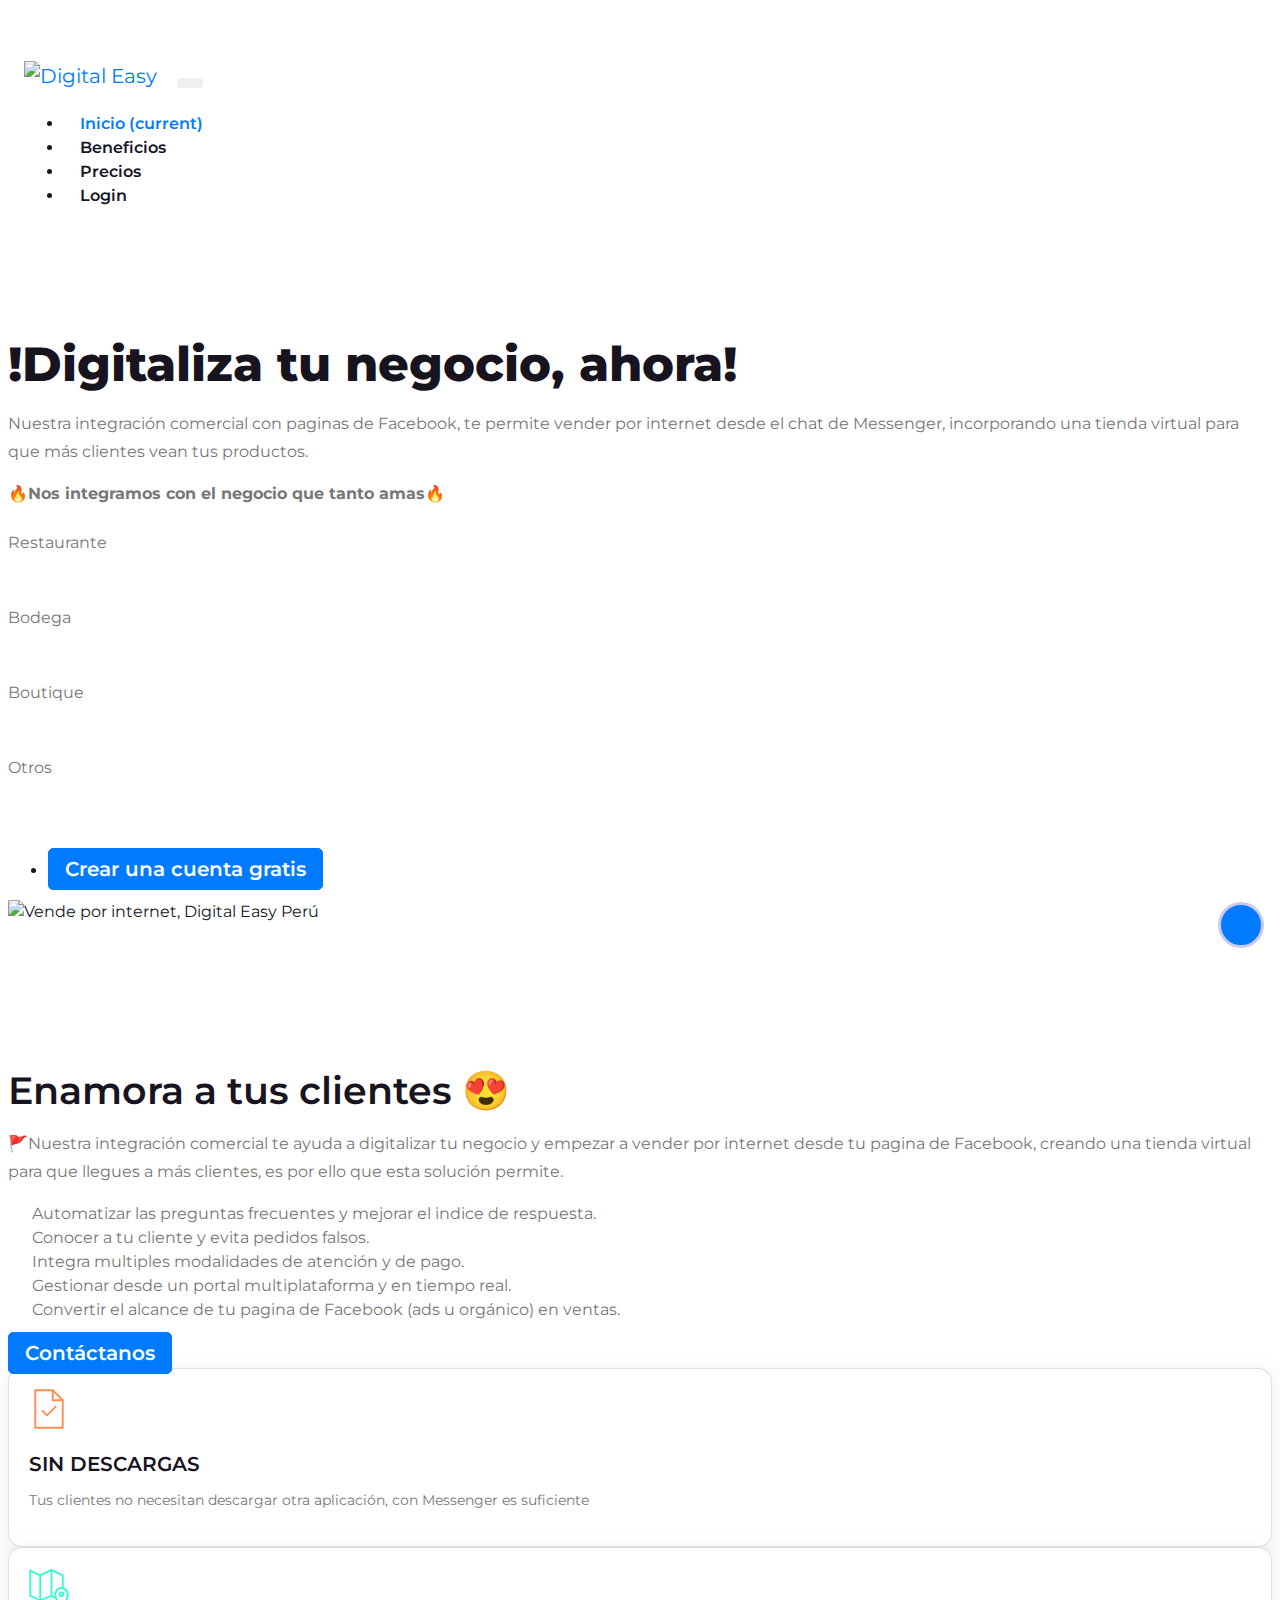
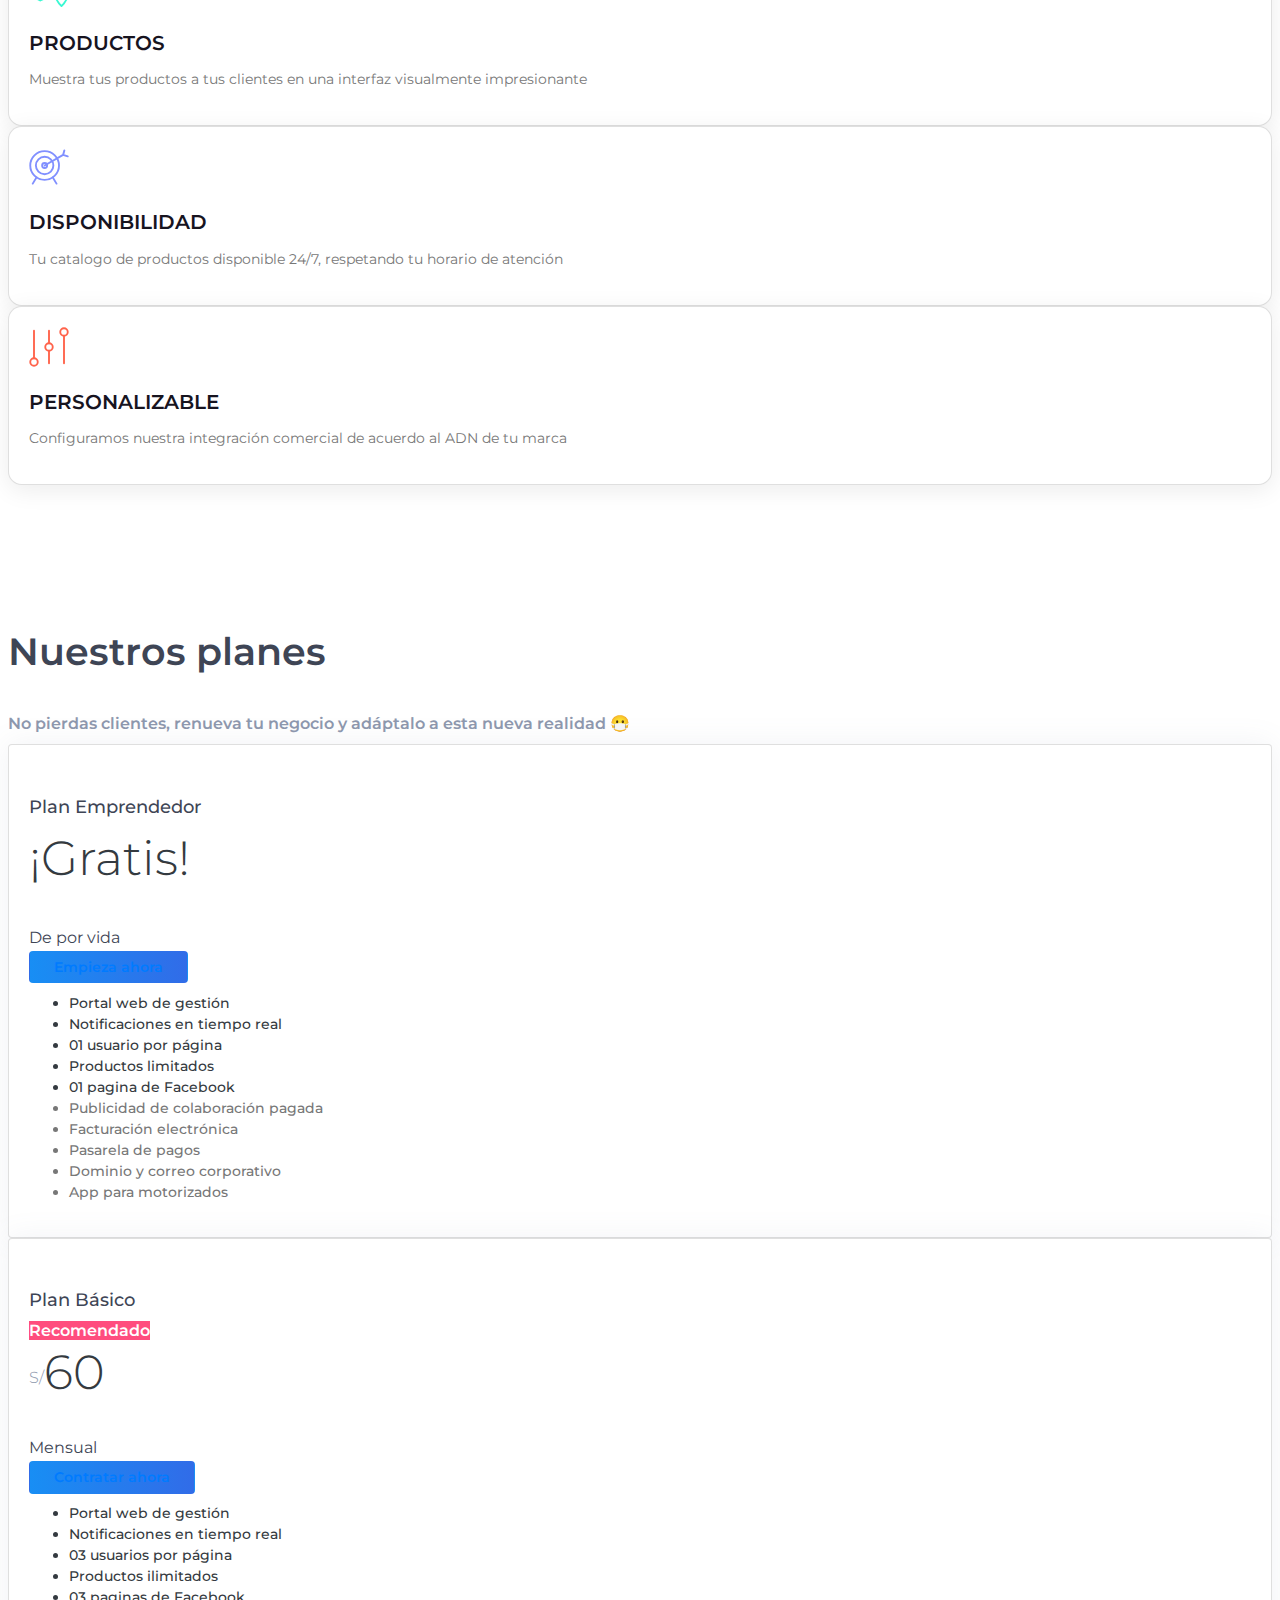
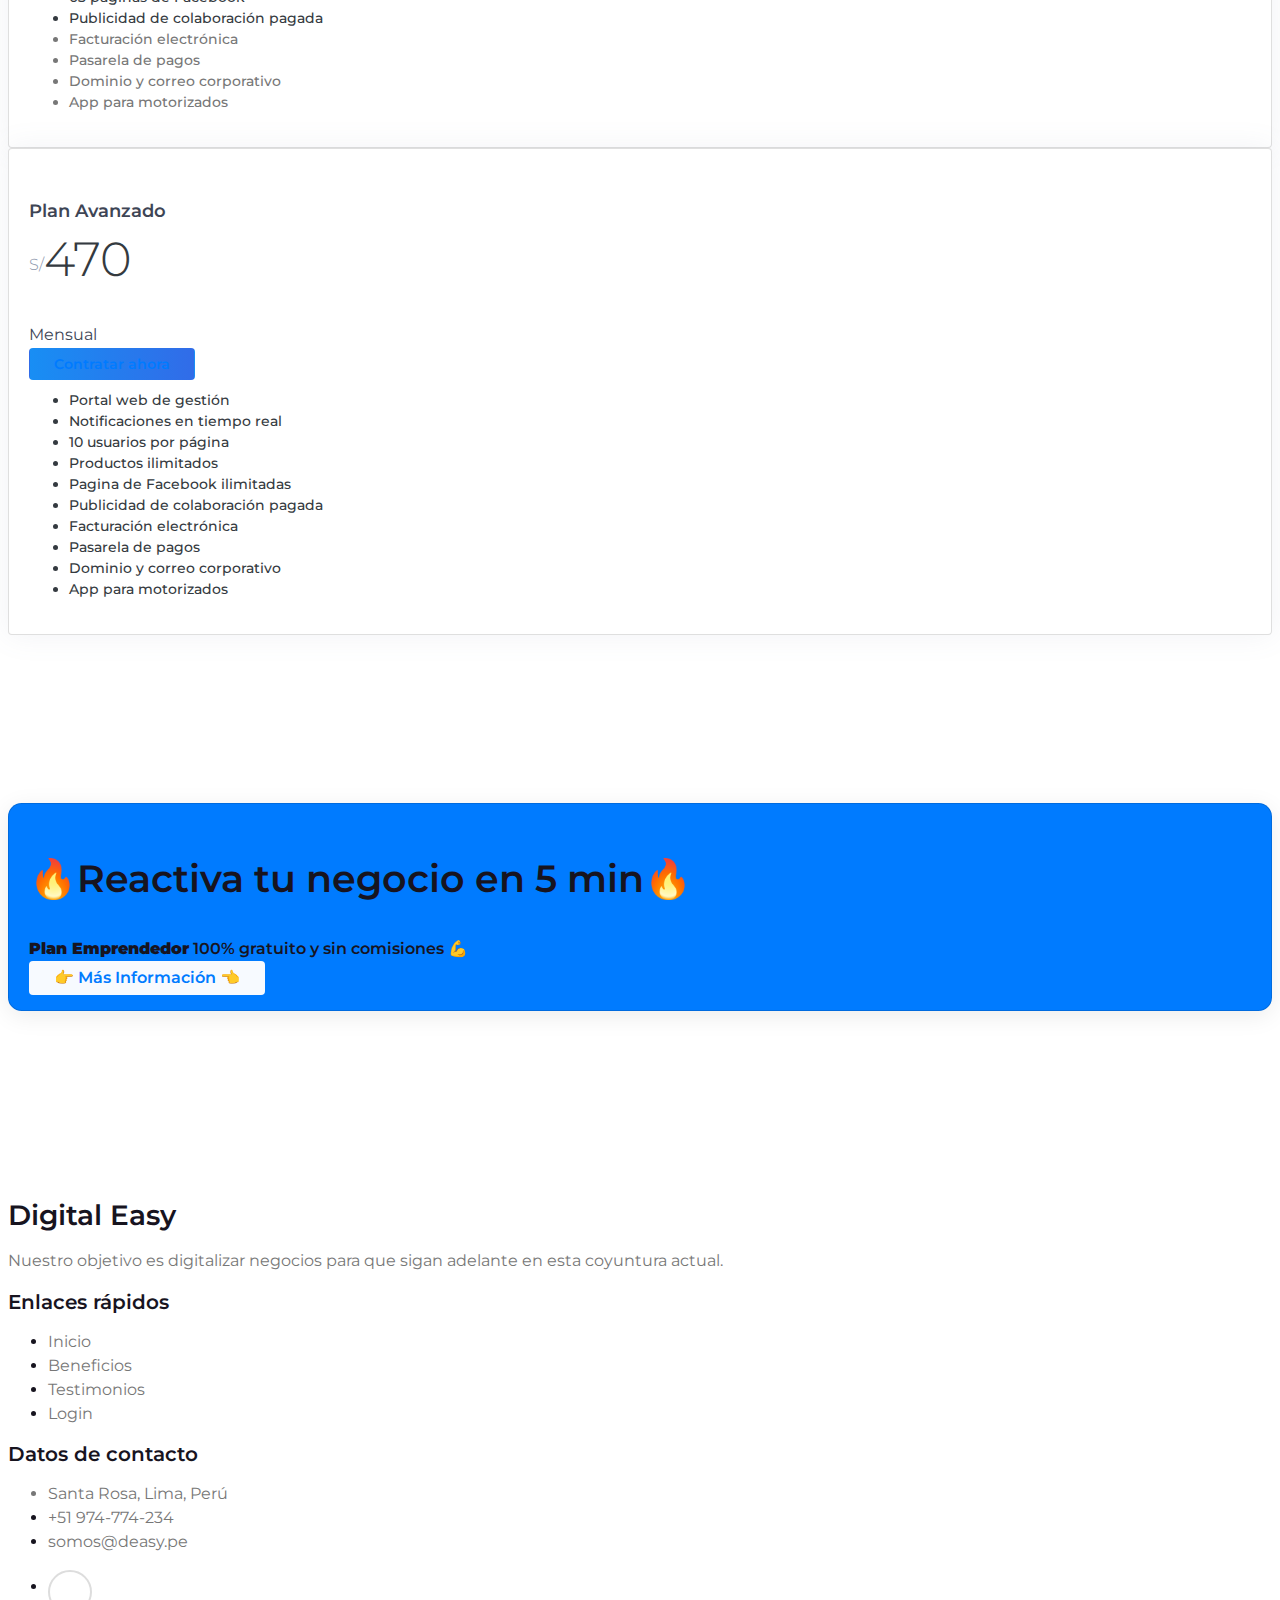
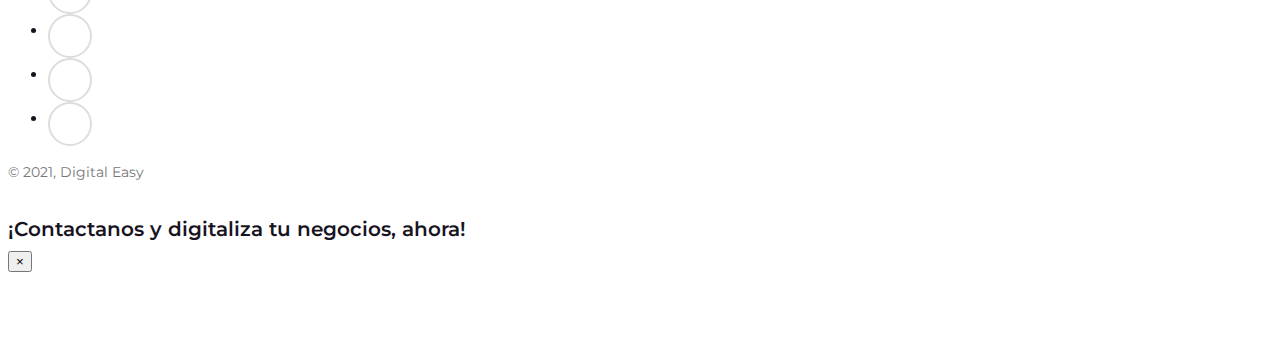
==== index.html @ 01ccf870 "Update index.html" ====
<!DOCTYPE html>
<html>
  <head>
    <meta charset="utf-8">
    <meta http-equiv="X-UA-Compatible" content="IE=edge">
<meta name="google-site-verification" content="rRCDF6wmduRYwJHDuIKmPw3KhI-Mo4fIv8U37TfMjrc" />
    <title>Digital Easy - Tienda virtual para negocios con pagina de Facebook</title>
	  <meta name="description" content="Tienda virtual para negocios con pagina de Facebook, vende con facturación electronica, controla el inventario, gestiona pedidos en tiempo real y mucho más."/>
    <meta name="viewport" content="width=device-width, initial-scale=1">
    <meta name="robots" content="NOODP">	
<meta name="keywords" content="facebook,comercios,facturación electronica,messenger,bot,chat bot,restaurantes,restaurante,sistema,bodega,tienda,sunat,comida,perú,lima," />
	  <meta name="abstract" content="¡Digitaliza tu negocio, ahora!">
	  <meta name="resource-type" content="document">
	  <meta name="revisit-after" content="1 days">
	  <meta name="classification" content="Business">  
	  <meta name="audience" content="all">
	  <meta name="distribution" content="Global"> 
	  <meta name="language" content="Spanish">
	  <meta name="rating" content="General">
	  <meta property="og:url" content="https://deasy.pe" />
	  <meta property="og:type" content="website" />
	  <meta property="fb:app_id" content="2214755108801388" />
	  <meta property="og:title" content="Digital Easy" />
	  <meta property="og:description" content="Tienda virtual para negocios con pagina en Facebook, vende con facturación electronica, controla el inventario, gestiona pedidos en tiempo real y mucho más." />
	  <meta property="og:image" content="img.png" />
	  <link rel="canonical" href="https://deasy.pe/" />
	  <link rel='dns-prefetch' href='//fonts.googleapis.com' />
	 <link rel="apple-touch-icon" sizes="57x57" href="/apple-icon-57x57.png">
<link rel="apple-touch-icon" sizes="60x60" href="/apple-icon-60x60.png">
<link rel="apple-touch-icon" sizes="72x72" href="/apple-icon-72x72.png">
<link rel="apple-touch-icon" sizes="76x76" href="/apple-icon-76x76.png">
<link rel="apple-touch-icon" sizes="114x114" href="/apple-icon-114x114.png">
<link rel="apple-touch-icon" sizes="120x120" href="/apple-icon-120x120.png">
<link rel="apple-touch-icon" sizes="144x144" href="/apple-icon-144x144.png">
<link rel="apple-touch-icon" sizes="152x152" href="/apple-icon-152x152.png">
<link rel="apple-touch-icon" sizes="180x180" href="/apple-icon-180x180.png">
<link rel="icon" type="image/png" sizes="192x192"  href="/android-icon-192x192.png">
<link rel="icon" type="image/png" sizes="32x32" href="/favicon-32x32.png">
<link rel="icon" type="image/png" sizes="96x96" href="/favicon-96x96.png">
<link rel="icon" type="image/png" sizes="16x16" href="/favicon-16x16.png">
<link rel="manifest" href="/manifest.json">
<meta name="msapplication-TileColor" content="#ffffff">
<meta name="msapplication-TileImage" content="/ms-icon-144x144.png">
<meta name="theme-color" content="#ffffff">
    <link rel="stylesheet" href="vendor/bootstrap/css/bootstrap.min.css">
    <link rel="stylesheet" href="vendor/owl.carousel2/assets/owl.carousel.css">
    <link rel="stylesheet" href="vendor/owl.carousel2/assets/owl.theme.default.css">
    <link rel="stylesheet" href="vendor/modal-video/css/modal-video.min.css">
    <link rel="stylesheet" href="https://fonts.googleapis.com/css?family=Nunito:400,600,800&amp;display=swap">
    <link rel="stylesheet" href="css-2/device-mockups.css">
	   <link rel="stylesheet" href="css-2/precios.css">
    <link rel="stylesheet" href="css-2/style.default.css" id="theme-stylesheet">
    <link rel="stylesheet" href="css-2/custom.css">
    <style>.pyb{padding-bottom:2rem;}.pyb .fas {background:#007bff80;color:white;width:75px;height:75px;border-radius:50%;text-align:center;line-height:75px;vertical-align:middle;font-size:1.5rem;}</style>  
  	<!-- Global site tag (gtag.js) - Google Analytics -->
<script async src="https://www.googletagmanager.com/gtag/js?id=G-MYF1Q6R114"></script>
<script>
  window.dataLayer = window.dataLayer || [];
  function gtag(){dataLayer.push(arguments);}
  gtag('js', new Date());

  gtag('config', 'G-MYF1Q6R114');
</script>
	</head>
  <body>  
	  <div id="fb-root"></div>
<script async defer crossorigin="anonymous" src="https://connect.facebook.net/es_LA/sdk.js#xfbml=1&autoLogAppEvents=1&version=v9.0&appId=2214755108801388" nonce="s6OX43na"></script>
    <!-- Facebook Pixel Code -->
<script>
!function(f,b,e,v,n,t,s)
{if(f.fbq)return;n=f.fbq=function(){n.callMethod?
n.callMethod.apply(n,arguments):n.queue.push(arguments)};
if(!f._fbq)f._fbq=n;n.push=n;n.loaded=!0;n.version='2.0';
n.queue=[];t=b.createElement(e);t.async=!0;
t.src=v;s=b.getElementsByTagName(e)[0];
s.parentNode.insertBefore(t,s)}(window, document,'script',
'https://connect.facebook.net/en_US/fbevents.js');
fbq('init', '1676599609180515');
fbq('track', 'PageView');
</script>
<noscript><img height="1" width="1" style="display:none"
src="https://www.facebook.com/tr?id=1676599609180515&ev=PageView&noscript=1"
/></noscript>
<!-- End Facebook Pixel Code --> 
    <!-- navbar-->
    <header class="header">
      <nav class="navbar navbar-expand-lg fixed-top"> 
        <div class="container"><a class="navbar-brand" href="#"><img src="logo.png" style="width:10rem" alt="Digital Easy"></a>
          <button class="navbar-toggler navbar-toggler-right" type="button" data-toggle="collapse" data-target="#navbarSupportedContent" aria-controls="navbarSupportedContent" aria-expanded="false" aria-label="Toggle navigation"><i class="fas fa-bars"></i></button>
          <div class="collapse navbar-collapse" id="navbarSupportedContent">  
            <ul class="navbar-nav ml-auto">
              <li class="nav-item"><a class="nav-link link-scroll active" href="#hero">Inicio <span class="sr-only">(current)</span></a></li>
              <li class="nav-item"><a class="nav-link link-scroll" href="#about">Beneficios</a></li>
	      <li class="nav-item"><a class="nav-link link-scroll" href="#pricing">Precios</a></li>
              <li class="nav-item"><a class="nav-link link-scroll" href="https://dashboard.deasy.pe">Login</a></li>
            </ul>
          </div>
        </div>
      </nav>
    </header>
    <!-- Hero Section-->
    <section class="hero bg-top" id="hero" style="background: url(img-2/banner-4.png) no-repeat; background-size: 100% 80%">
      <div class="container">  
        <div class="row text-center">      
          <div class="col-lg-6 py-5" style="/*height:85vh;*/">  
            <h1 class="font-weight-bold">!Digitaliza tu negocio, ahora!</h1>                                                    
            <p class="my-4 text-muted" style="line-height:1.75;">Nuestra integración comercial con paginas de Facebook, te permite vender por internet desde el chat de Messenger, incorporando una tienda virtual para que más clientes vean tus productos.</p>          
            <div class="row pyb text-muted">
              <div class="col-12 py-3"> 
                <b>🔥Nos integramos con el negocio que tanto amas🔥</b>  
              </div>                  
              <div class="col-3 text-center"> 
                <i class="fas fa-utensils"></i>Restaurante
              </div>   
              <div class="col-3">   
                <i class="fas fa-shopping-basket"></i>Bodega
              </div>   
              <div class="col-3"> 
                <i class="fas fa-tshirt"></i>Boutique 
              </div>   
              <div class="col-3">
                <i class="fas fa-store-alt"></i>Otros 
              </div>  
            </div>    
            <ul class="list-inline my-4">     
              <li class="list-inline-item col-12"><a class="btn btn-primary btn-lg" style="width:80%;margin-bottom:3rem;" href="#pricing">Crear una cuenta gratis</a></li>    
            </ul>     
          </div>    
          <div class="col-lg-6 ml-auto">     
		  <img class="img-fluid" src="img-2/device-mockups/iPhoneX/portraitDobleFinal-min.png" alt="Vende por internet, Digital Easy Perú">
		  <!--
            <img class="img-fluid" src="img-2/phone.png" alt="Vende por internet, Digital Easy Perú">  
		  <video autoplay="autoplay" loop="loop" muted="muted" class="demo-video" src="https://chatobook.com/assets/demo-0455e55b070cae70b69fd3a4ebd40c9b996472639c58eb8fa6f5e10a2033832c.mp4"></video>
	-->         
</div>
        </div>
      </div>
    </section>	    
      <section class="with-pattern-1" id="about">
        <div class="container">
          <div class="row align-items-center">
            <div class="col-lg-6 mb-5 mb-lg-0 text-center"> 
              <h2 class="mb-5">Enamora a tus clientes 😍</h2> 
              <p class="text-muted text-left" style="line-height:1.75;">
		    🚩Nuestra integración comercial te ayuda a digitalizar tu negocio y empezar a vender por internet desde tu pagina de Facebook, creando una tienda virtual 
		      para que llegues a más clientes, es por ello que esta solución permite.</p>                                
              <ul class="list-check text-left">                                        
                <li class="text-muted mb-2">Automatizar las preguntas frecuentes y mejorar el indice de respuesta.</li>    
                <li class="text-muted mb-2">Conocer a tu cliente y evita pedidos falsos.</li>   
                <li class="text-muted mb-2">Integra multiples modalidades de atención y de pago.</li>  
                <li class="text-muted mb-2">Gestionar desde un portal multiplataforma y en tiempo real.</li>     
                <li class="text-muted mb-2">Convertir el alcance de tu pagina de Facebook (ads u orgánico) en ventas.</li>  
              </ul> 
             <a class="btn btn-primary btn-lg" style="width:80%;margin-top:2rem;" href="#" data-toggle="modal" data-target="#modalGoogleForm">Contáctanos</a>
            </div>
            <div class="col-lg-6">  
              <div class="row text-center">     
                <div class="col-lg-6 col-sm-6 mb-4">
                  <!-- Services Item-->
                  <div class="card border-0 shadow rounded-lg px-2">
                    <div class="card-body px py-5">
                      <svg class="svg-icon" style="width:40px;height:40px;color:#ff904e">
                        <use xlink:href="#document-saved-1"> </use>
                      </svg>  
                      <h3 class="h5 font-weight-normal h4 my-3">SIN DESCARGAS</h3>
                      <p class="text-small mb-0 text-muted">Tus clientes no necesitan descargar otra aplicación, con Messenger es suficiente</p>
                    </div>
                  </div>
                </div>
                <div class="col-lg-6 col-sm-6 mb-4">
                  <!-- Services Item-->
                  <div class="card border-0 shadow rounded-lg px-2">
                    <div class="card-body px py-5">
                      <svg class="svg-icon" style="width:40px;height:40px;color:#39f8d2">
                        <use xlink:href="#map-marker-1"> </use>
                      </svg>
                      <h3 class="h5 font-weight-normal h4 my-3">PRODUCTOS</h3>
                      <p class="text-small mb-0 text-muted">Muestra tus productos a tus clientes en una interfaz visualmente impresionante</p>
                    </div>
                  </div>
                </div>
                <div class="col-lg-6 col-sm-6 mb-4">
                  <!-- Services Item-->
                  <div class="card border-0 shadow rounded-lg px-2">
                    <div class="card-body px py-5">
                      <svg class="svg-icon" style="width:40px;height:40px;color:#8190ff">
                        <use xlink:href="#arrow-target-1"> </use>
                      </svg>
                      <h3 class="h5 font-weight-normal h4 my-3">DISPONIBILIDAD</h3>
                      <p class="text-small mb-0 text-muted">Tu catalogo de productos disponible 24/7, respetando tu horario de atención</p>
                    </div>
                  </div>
                </div>
                <div class="col-lg-6 col-sm-6">
                  <!-- Services Item-->
                  <div class="card border-0 shadow rounded-lg px-2">
                    <div class="card-body px py-5">
                      <svg class="svg-icon" style="width:40px;height:40px;color:#ff634b">
                        <use xlink:href="#sorting-1"> </use>
                      </svg>  
                      <h3 class="h5 font-weight-normal h4 my-3">PERSONALIZABLE</h3>  
                      <p class="text-small mb-0 text-muted">Configuramos nuestra integración comercial de acuerdo al ADN de tu marca</p>
                    </div>  
                  </div>
                </div>
              </div>
            </div>
          </div>
        </div>
      </section>
    </section>
	
  <section class="p-0" id="pricing">
	  <div class="pricing6 py-5">
  <div class="container"> 
    <div class="row justify-content-center">
      <div class="col-md-8 text-center">
	<h2 class="mb-3">Nuestros planes</h2> 
        <h6 class="subtitle font-weight-normal">No pierdas clientes, renueva tu negocio y adáptalo a esta nueva realidad 😷</h6>
      </div>
    </div>
    <!-- row  -->
    <div class="row mt-4">
	<div class="col-md-4">
        <div class="card card-shadow border-0 mb-4">
          <div class="card-body p-4">
            <div class="d-flex align-items-center">
              <h5 class="font-weight-medium mb-0">Plan Emprendedor</h5>
            </div>
            <div class="row">
              <div class="col-lg-12 text-center">
                <div class="price-box my-3">
                  <sup></sup><span class="text-dark display-5" style="line-height:65px;">¡Gratis!</span>
                  <h6 class="font-weight-light">De por vida</h6>
                  <a class="btn btn-info-gradiant font-14 border-0 text-white p-3 btn-block mt-3" href="https://dashboard.deasy.pe/register">Empieza ahora </a>
                </div>
              </div>
              <div class="col-lg-12 align-self-center">
                <ul class="list-inline pl-3 font-14 font-weight-medium text-dark">
                  <li class="py-2"><i class="far fa-check-circle text-info mr-2"></i> <span>Portal web de gestión</span></li>
                  <li class="py-2"><i class="far fa-check-circle text-info mr-2"></i> <span>Notificaciones en tiempo real</span></li>
                  <li class="py-2"><i class="far fa-check-circle text-info mr-2"></i> <span>01 usuario por página</span></li>
                  <li class="py-2"><i class="far fa-check-circle text-info mr-2"></i> <span>Productos limitados</span></li>
		  <li class="py-2"><i class="far fa-check-circle text-info mr-2"></i> <span>01 pagina de Facebook</span></li>
		  <li class="py-2 text-muted"><i class="far fa-times-circle mr-2"></i> <span>Publicidad de colaboración pagada</span></li>
		  <li class="py-2 text-muted"><i class="far fa-times-circle mr-2"></i> <span>Facturación electrónica </span></li>
                  <li class="py-2 text-muted"><i class="far fa-times-circle mr-2"></i> <span>Pasarela de pagos</span></li>
                  <li class="py-2 text-muted"><i class="far fa-times-circle mr-2"></i> <span>Dominio y correo corporativo</span></li>
                  <li class="py-2 text-muted"><i class="far fa-times-circle mr-2"></i> <span>App para motorizados</span></li>
                </ul>
              </div>
            </div>
          </div>
        </div>
      </div>
      <!-- column  -->
      <div class="col-md-4">
        <div class="card card-shadow border-0 mb-4">
          <div class="card-body p-4">
            <div class="d-flex align-items-center">
              <h5 class="font-weight-medium mb-0">Plan Básico</h5>
		<div class="ml-auto"><span class="badge badge-danger font-weight-normal p-2">Recomendado</span></div>
            </div>
            <div class="row">
              <div class="col-lg-12 text-center">
                <div class="price-box my-3">
                  <sup>S/</sup><span class="text-dark display-5">60</span>
                  <h6 class="font-weight-light">Mensual</h6>
                  <a class="btn btn-info-gradiant font-14 border-0 text-white p-3 btn-block mt-3" href="#" data-toggle="modal" data-target="#modalGoogleForm">Contratar ahora </a>
                </div>
              </div>
              <div class="col-lg-12 align-self-center">
                <ul class="list-inline pl-3 font-14 font-weight-medium text-dark">
                  <li class="py-2"><i class="far fa-check-circle text-info mr-2"></i> <span>Portal web de gestión</span></li>
		  <li class="py-2"><i class="far fa-check-circle text-info mr-2"></i> <span>Notificaciones en tiempo real</span></li>
                  <li class="py-2"><i class="far fa-check-circle text-info mr-2"></i> <span>03 usuarios por página</span></li>
		  <li class="py-2"><i class="far fa-check-circle text-info mr-2"></i> <span>Productos ilimitados</span></li>
		  <li class="py-2"><i class="far fa-check-circle text-info mr-2"></i> <span>03 paginas de Facebook</span></li>
		  <li class="py-2"><i class="far fa-check-circle text-info mr-2"></i> <span>Publicidad de colaboración pagada</span></li>
		  <li class="py-2 text-muted"><i class="far fa-times-circle mr-2"></i> <span>Facturación electrónica </span></li>
                  <li class="py-2 text-muted"><i class="far fa-times-circle mr-2"></i> <span>Pasarela de pagos</span></li>
                  <li class="py-2 text-muted"><i class="far fa-times-circle mr-2"></i> <span>Dominio y correo corporativo</span></li>
                  <li class="py-2 text-muted"><i class="far fa-times-circle mr-2"></i> <span>App para motorizados</span></li>
                </ul>
              </div>
            </div>
          </div>
        </div>
      </div>
      <!-- column  -->
      <!-- column  -->
      <div class="col-md-4">
        <div class="card card-shadow border-0 mb-4">
          <div class="card-body p-4">
            <div class="d-flex align-items-center">
              <h5 class="font-medium m-b-0">Plan Avanzado</h5>
            </div>
            <div class="row">
              <div class="col-lg-12 text-center">
                <div class="price-box my-3">
                  <sup>S/</sup><span class="text-dark display-5">470</span>
                  <h6 class="font-weight-light">Mensual</h6>
                  <a class="btn btn-info-gradiant border-0 font-14 text-white p-3 btn-block mt-3" href="#" data-toggle="modal" data-target="#modalGoogleForm">Contratar ahora</a>
                </div>
              </div>
              <div class="col-lg-12 align-self-center">
                <ul class="list-inline pl-3 font-14 font-weight-medium text-dark"> 
                  <li class="py-2"><i class="far fa-check-circle text-info mr-2"></i> <span>Portal web de gestión </span></li>
		  <li class="py-2"><i class="far fa-check-circle text-info mr-2"></i> <span>Notificaciones en tiempo real </span></li>
		  <li class="py-2"><i class="far fa-check-circle text-info mr-2"></i> <span>10 usuarios por página </span></li>
                  <li class="py-2"><i class="far fa-check-circle text-info mr-2"></i> <span>Productos ilimitados </span></li>
                  <li class="py-2"><i class="far fa-check-circle text-info mr-2"></i> <span>Pagina de Facebook ilimitadas</span></li>
		  <li class="py-2"><i class="far fa-check-circle text-info mr-2"></i> <span>Publicidad de colaboración pagada </span></li> 
                  <li class="py-2"><i class="far fa-check-circle text-info mr-2"></i> <span>Facturación electrónica </span></li>
                  <li class="py-2"><i class="far fa-check-circle text-info mr-2"></i> <span>Pasarela de pagos</span></li>
                  <li class="py-2"><i class="far fa-check-circle text-info mr-2"></i> <span>Dominio y correo corporativo</span></li>
                  <li class="py-2"><i class="far fa-check-circle text-info mr-2"></i> <span>App para motorizados</span></li>
                </ul>
              </div>
            </div>
          </div>
        </div>
      </div>
      <!-- column  -->
    </div>
  </div>
</div>
  </section>
	
	<section class="bg-center py-0" id="about">
      <section class="about py-0">
        <div class="container">
          <div class="row pb-5 text-cente">
            <div class="col-12">
              <!-- Services Item-->
              <div class="card border-0 shadow rounded-lg py-4  bg-primary">
                <div class="card-body p-5 text-white">  
		<div class="row justify-content-center">
<div class="col-md-8 text-center">
<h2 class="mb-3">🔥Reactiva tu negocio en 5 min🔥</h2>
	<h6 class="subtitle font-weight-normal"><b>Plan Emprendedor</b> 100% gratuito y sin comisiones 💪</h6>
	<a class="btn bg-light font-14 border-0 p-3 btn-block mt-3" href="#pricing">👉 Más Información 👈 </a>
</div>
</div>
                </div>
              </div>
            </div>
          </div>
        </div>
      </section>
		
	  <!--
    <section class="p-0" id="testimonials" style="background:url(img-2/testimonials-bg.png) no-repeat;background-size:40% 100%;background-position:left center">
      <div class="container text-center">
        <p class="h6 text-uppercase text-primary">Testimonios</p>
        <h2 class="mb-5">¿Qué dicen nuestros clientes?</h2>
        <div class="row">
          <div class="col-lg-8 mx-auto">
            <div class="owl-carousel owl-theme testimonials-slider">
              <div class="mx-3 mx-lg-5 my-5 pt-3">
                <div class="card shadow rounded-lg px-4 py-5 px-lg-5 with-pattern bg-white border-0">
                  <div class="card-body index-forward pt-5 rounded-lg">
                    <div class="testimonial-img"><img class="rounded-circle" src="img-2/avatar-1.jpg" alt=""/></div>
                    <p class="lead text-muted mb-5">"Adquirir el sistema no solo me permitio aumentar mis ventas si no que tambien mejorar mi indice de respuesta"</p>
                    <h5 class="font-weight-bold mb-0">Edimson Alva</h5> 
                    <p class="text-primary mb-0 text-small">Restaurante sabor Chiclayano</p>
                  </div>
                </div>
              </div>  
            </div>
          </div>
        </div>
      </div>
    </section> -->
    <div class="d-none"></div>  
    <a class="scropll-top-btn" id="scrollTop" href="#"><i class="fas fa-long-arrow-alt-up"></i></a>
    <footer class="with-pattern-1 position-relative"> 
      <div class="container section-padding-y"> 
        <div class="row"> 
          <div class="col-lg-4 mb-4 mb-lg-0"><h3>Digital Easy</h3>            
            <p class="text-muted">Nuestro objetivo es digitalizar negocios para que sigan adelante en esta coyuntura actual.</p>
		  <div class="fb-like" data-href="https://www.facebook.com/2055188164773221" data-width="" data-layout="button_count" data-action="like" data-size="large" data-share="true"></div>
          </div>  
          <div class="col-lg-4 mb-4 mb-lg-0">
            <h2 class="h5 mb-4">Enlaces rápidos</h2>
            <div class="d-flex">
              <ul class="list-unstyled d-inline-block mr-4 mb-0">
                <li class="mb-2"><a class="footer-link" href="#">Inicio </a></li>
                <li class="mb-2"><a class="footer-link" href="#">Beneficios</a></li>
                <li class="mb-2"><a class="footer-link" href="#">Testimonios</a></li>
                <li class="mb-2"><a class="footer-link" href="https://dashboard.deasy.pe/login">Login</a></li>
              </ul>
            </div>
          </div>
          <div class="col-lg-4">  
            <h2 class="h5 mb-4">Datos de contacto</h2>
            <ul class="list-unstyled mr-4 mb-3">    
              <li class="mb-2 text-muted">Santa Rosa, Lima, Perú </li>    
              <li class="mb-2"><a class="footer-link" href="tel:+51974774234">+51 974-774-234</a></li>
              <li class="mb-2"><a class="footer-link" href="mailto:somos@deasy.pe">somos@deasy.pe</a></li>
            </ul>
            <ul class="list-inline mb-0">
              <li class="list-inline-item"><a class="social-link" href="https://www.facebook.com/deasy.pe"><i class="fab fa-facebook-f"></i></a></li>
              <li class="list-inline-item"><a class="social-link" href="#"><i class="fab fa-twitter"></i></a></li>
              <li class="list-inline-item"><a class="social-link" href="#"><i class="fab fa-google-plus"></i></a></li>
              <li class="list-inline-item"><a class="social-link" href="https://www.instagram.com/deasy.pe"><i class="fab fa-instagram"></i></a></li>
            </ul>
          </div>
        </div>
      </div>
      <div class="copyrights">       
        <div class="container text-center py-4">
          <p class="mb-0 text-muted text-sm">&copy; 2021, Digital Easy</p>  
        </div>
      </div>
    </footer>  
<div class="modal fade" id="modalGoogleForm" tabindex="-1" role="dialog" aria-labelledby="ModalLabel" aria-hidden="true">
  <div class="modal-dialog" role="document">
    <div class="modal-content">
      <div class="modal-header text-center">
        <h5 class="modal-title" id="ModalLabel">¡Contactanos y digitaliza tu negocios, ahora!</h5>
        <button type="button" class="close" data-dismiss="modal" aria-label="Close">
          <span aria-hidden="true">&times;</span>
        </button>
      </div>
      <div class="modal-body">
	    <script charset="utf-8" type="text/javascript" src="//js.hsforms.net/forms/shell.js"></script>
	<script>hbspt.forms.create({portalId:"14498951",formId:"b0008961-65ed-4e77-a136-1b64ce106ea2"});</script>
      </div>
    </div>
  </div>
</div>
	  <style>
		  .demo-video{
	width:290px;
	height:516px;
	position:absolute;
	top:85px;
	left:140px
}

@media (max-width: 479px){
	.demo-video{
		width:270px;
		top:-120px;
		left:70px;
		height:880px;
	}
	.img-fluid {
	    max-width: 95%;
	}
}@media (max-width: 1199px) and (min-width: 992px){
	.demo-video{
		width:246px;
		height:505px;
		top:35px;
		left:-24px
	}
}
	  </style>
    <script src="vendor/jquery/jquery.min.js"></script>
    <script src="vendor/bootstrap/js/bootstrap.bundle.min.js"></script>
    <script src="vendor/owl.carousel2/owl.carousel.min.js"></script>
    <script src="vendor/modal-video/js/modal-video.js"></script>
    <script src="js-2/front.js"></script>
	  <script>
      function injectSvgSprite(path) {
          var ajax = new XMLHttpRequest();  
          ajax.open("GET", path, true);               
          ajax.send();
          ajax.onload = function(e) {
          var div = document.createElement("div");
          div.className = 'd-none';
          div.innerHTML = ajax.responseText;
          document.body.insertBefore(div, document.body.childNodes[0]);
          } 
      }     
      injectSvgSprite('/orion-svg-sprite.svg'); 
      
    </script>
    <link rel="stylesheet" href="https://use.fontawesome.com/releases/v5.7.1/css/all.css" integrity="sha384-fnmOCqbTlWIlj8LyTjo7mOUStjsKC4pOpQbqyi7RrhN7udi9RwhKkMHpvLbHG9Sr" crossorigin="anonymous">
</body> 
</html>
---- css-2/precios.css ----
@import url(//fonts.googleapis.com/css?family=Montserrat:300,400,500,600,700,800);
.pricing6 {
  font-family: "Montserrat", sans-serif;
  color: #8d97ad;
  font-weight: 300;
}

.pricing6 h1,
.pricing6 h2,
.pricing6 h3,
.pricing6 h4,
.pricing6 h5,
.pricing6 h6 {
  color: #3e4555;
}

.pricing6 .font-weight-medium {
  font-weight: 500;
}

.pricing6 .bg-light {
  background-color: #f4f8fa !important;
}

.pricing6 h5 {
    line-height: 22px;
    font-size: 18px;
}

.pricing6 .subtitle {
  color: #8d97ad;
  line-height: 24px;
}

.pricing6 .card.card-shadow {
  -webkit-box-shadow: 0px 0px 30px rgba(115, 128, 157, 0.1);
  box-shadow: 0px 0px 30px rgba(115, 128, 157, 0.1);
}

.pricing6 .price-box sup {
  top: -20px;
  font-size: 16px;
}

.pricing6 .price-box .display-5 {
  line-height: 58px;
  font-size: 3rem;
}

.pricing6 .btn-info-gradiant {
		background: #188ef4;
    background: -webkit-linear-gradient(legacy-direction(to right), #188ef4 0%, #316ce8 100%);
    background: -webkit-gradient(linear, left top, right top, from(#188ef4), to(#316ce8));
    background: -webkit-linear-gradient(left, #188ef4 0%, #316ce8 100%);
    background: -o-linear-gradient(left, #188ef4 0%, #316ce8 100%);
    background: linear-gradient(to right, #188ef4 0%, #316ce8 100%);
}

.pricing6 .btn-info-gradiant:hover {
		background: #316ce8;
    background: -webkit-linear-gradient(legacy-direction(to right), #316ce8 0%, #188ef4 100%);
    background: -webkit-gradient(linear, left top, right top, from(#316ce8), to(#188ef4));
    background: -webkit-linear-gradient(left, #316ce8 0%, #188ef4 100%);
    background: -o-linear-gradient(left, #316ce8 0%, #188ef4 100%);
    background: linear-gradient(to right, #316ce8 0%, #188ef4 100%);
}

.pricing6 .btn-md {
    padding: 15px 45px;
    font-size: 16px;
}

.pricing6 .text-info {
    color: #188ef4 !important;
}

.pricing6 .badge-danger {
    background-color: #ff4d7e;
}

.pricing6 .font-14 {
	font-size: 14px;
}
---- css-2/style.default.css ----
/*
=========================================
=========================================

   Nova | Bootstrap app landing

=========================================
========================================= */
/*
* ===================================================
*    Custom Bootstrapious Utils
* ===================================================
*/
/*
   Icons
   ------------------------
*/
.icon-sm {
  width: 40px !important;
  height: 40px !important;
}

.icon-md {
  width: 60px !important;
  height: 60px !important;
}

.icon-lg {
  width: 80px !important;
  height: 80px !important;
}

.icon-xl {
  width: 120px !important;
  height: 120px !important;
}

/*
   Text utils
   ------------------------
*/
.text-uppercase {
  text-transform: uppercase;
  letter-spacing: 0.1em;
  letter-spacing: .1em;
}

.text-sm {
  font-size: 0.875rem;
}

.text-base {
  font-size: 1rem;
}

.text-lg {
  font-size: 1.25rem;
}

.text-shadow {
  text-shadow: 2px 2px 2px rgba(0, 0, 0, 0.1);
}

.text-shadow-primary {
  text-shadow: 2px 2px 2px rgba(89, 84, 203, 0.1);
}

.text-decoration-underline {
  text-decoration: underline;
}

.text-inherit {
  color: inherit;
}

/*
    Rounded corners - lg, sm
   ------------------------
*/
.rounded-lg {
  border-radius: 0.85rem !important;
}

.rounded-sm {
  border-radius: 0.2rem;
}

.rounded-xl {
  border-radius: 10rem;
}

/*
    Responsive borders - border-[breakpoint]
   ------------------------
*/
/*
    Opacity helpers - .opacity-[1-9]
    ------------------------
*/
.opacity-1 {
  opacity: 0.1;
}

.opacity-2 {
  opacity: 0.2;
}

.opacity-3 {
  opacity: 0.3;
}

.opacity-4 {
  opacity: 0.4;
}

.opacity-5 {
  opacity: 0.5;
}

.opacity-6 {
  opacity: 0.6;
}

.opacity-7 {
  opacity: 0.7;
}

.opacity-8 {
  opacity: 0.8;
}

.opacity-9 {
  opacity: 0.9;
}

.opacity-10 {
  opacity: 1;
}

/*
    Z-index helpers - .z-index-[10-50]
    ------------------------
*/
.z-index-10 {
  z-index: 10;
}

.z-index-20 {
  z-index: 20;
}

.z-index-30 {
  z-index: 30;
}

.z-index-40 {
  z-index: 40;
}

.z-index-50 {
  z-index: 50;
}

/*
     Letter spacing helpers - .letter-spacing-[0-5]
    ------------------------
*/
.letter-spacing-0 {
  letter-spacing: 0 !important;
}

.letter-spacing-1 {
  letter-spacing: 0.1em;
}

.letter-spacing-2 {
  letter-spacing: 0.2em;
}

.letter-spacing-3 {
  letter-spacing: 0.3em;
}

.letter-spacing-4 {
  letter-spacing: 0.4em;
}

.letter-spacing-5 {
  letter-spacing: 0.5em;
}

/*
     Colours and backgrounds
    ------------------------
*/
.text-hover-primary {
  transition: all 0.2s ease-in-out;
}

.text-hover-primary:focus, .text-hover-primary:hover {
  color: #007bff !important;
}

a.text-hover-primary {
  transition: all 0.2s ease-in-out;
}

a.text-hover-primary:focus, a.text-hover-primary:hover {
  color: #007bff !important;
}

.bg-primary-light {
  background-color: #ebeaf9;
}

.border-primary {
  border-color: #007bff !important; 
}

.text-hover-secondary {
  transition: all 0.2s ease-in-out;
}

.text-hover-secondary:focus, .text-hover-secondary:hover {
  color: #6c757d !important;
}

a.text-hover-secondary {
  transition: all 0.2s ease-in-out;
}

a.text-hover-secondary:focus, a.text-hover-secondary:hover {
  color: #6c757d !important;
}

.bg-secondary-light {
  background-color: #edeeef;
}

.border-secondary {
  border-color: #6c757d !important;
}

.text-hover-success {
  transition: all 0.2s ease-in-out;
}

.text-hover-success:focus, .text-hover-success:hover {
  color: #28a745 !important;
}

a.text-hover-success {
  transition: all 0.2s ease-in-out;
}

a.text-hover-success:focus, a.text-hover-success:hover {
  color: #28a745 !important;
}

.bg-success-light {
  background-color: #e5f4e9;
}

.border-success {
  border-color: #28a745 !important;
}

.text-hover-info {
  transition: all 0.2s ease-in-out;
}

.text-hover-info:focus, .text-hover-info:hover {
  color: #17a2b8 !important;
}

a.text-hover-info {
  transition: all 0.2s ease-in-out;
}

a.text-hover-info:focus, a.text-hover-info:hover {
  color: #17a2b8 !important;
}

.bg-info-light {
  background-color: #e3f4f6;
}

.border-info {
  border-color: #17a2b8 !important;
}

.text-hover-warning {
  transition: all 0.2s ease-in-out;
}

.text-hover-warning:focus, .text-hover-warning:hover {
  color: #ffc107 !important;
}

a.text-hover-warning {
  transition: all 0.2s ease-in-out;
}

a.text-hover-warning:focus, a.text-hover-warning:hover {
  color: #ffc107 !important;
}

.bg-warning-light {
  background-color: #fff8e1;
}

.border-warning {
  border-color: #ffc107 !important;
}

.text-hover-danger {
  transition: all 0.2s ease-in-out;
}

.text-hover-danger:focus, .text-hover-danger:hover {
  color: #dc3545 !important;
}

a.text-hover-danger {
  transition: all 0.2s ease-in-out;
}

a.text-hover-danger:focus, a.text-hover-danger:hover {
  color: #dc3545 !important;
} 

.bg-danger-light {
  background-color: #fbe7e9;
}

.border-danger {
  border-color: #dc3545 !important;
}

.text-hover-light {
  transition: all 0.2s ease-in-out;
}

.text-hover-light:focus, .text-hover-light:hover {
  color: #F7FAFF !important;
}

a.text-hover-light {
  transition: all 0.2s ease-in-out;
}

a.text-hover-light:focus, a.text-hover-light:hover {
  color: #F7FAFF !important;
}

.bg-light-light {
  background-color: #fefeff;
}

.border-light {
  border-color: #F7FAFF !important;
}

.text-hover-dark {
  transition: all 0.2s ease-in-out;
}

.text-hover-dark:focus, .text-hover-dark:hover {
  color: #343a40 !important;
}

a.text-hover-dark {
  transition: all 0.2s ease-in-out;
}

a.text-hover-dark:focus, a.text-hover-dark:hover {
  color: #343a40 !important;
}

.bg-dark-light {
  background-color: #e7e7e8;
}

.border-dark {
  border-color: #343a40 !important;
}

.bg-gray-100 {
  background: #F7FAFF !important;
}

.text-gray-100 {
  color: #F7FAFF;
}

.bg-gray-200 {
  background: #e9ecef !important;
}

.text-gray-200 {
  color: #e9ecef;
}

.bg-gray-300 {
  background: #dee2e6 !important;
}

.text-gray-300 {
  color: #dee2e6;
}

.bg-gray-400 {
  background: #ced4da !important;
}

.text-gray-400 {
  color: #ced4da;
}

.bg-gray-500 {
  background: #adb5bd !important;
}

.text-gray-500 {
  color: #adb5bd;
}

.bg-gray-600 {
  background: #6c757d !important;
}

.text-gray-600 {
  color: #6c757d;
}

.bg-gray-700 {
  background: #495057 !important;
}

.text-gray-700 {
  color: #495057;
}

.bg-gray-800 {
  background: #343a40 !important;
}

.text-gray-800 {
  color: #343a40;
}

.bg-gray-900 {
  background: #212529 !important;
}

.text-gray-900 {
  color: #212529;
}

.badge-primary-light {
  color: #007bff;
  background-color: #ebeaf9;
}

.badge-secondary-light {
  color: #6c757d;
  background-color: #edeeef;
}

.badge-success-light {
  color: #28a745;
  background-color: #e5f4e9;
}

.badge-info-light {
  color: #17a2b8;
  background-color: #e3f4f6;
}

.badge-warning-light {
  color: #ffc107;
  background-color: #fff8e1;
}

.badge-danger-light {
  color: #dc3545;
  background-color: #fbe7e9;
}

.badge-light-light {
  color: #F7FAFF;
  background-color: #fefeff;
}

.badge-dark-light {
  color: #343a40;
  background-color: #e7e7e8;
}

/*
     Transparent overlays
    ------------------------
*/
.overlay-content {
  position: relative;
  z-index: 20;
}

@media (min-width: 576px) {
  .light-overlay-sm,
  .overlay-hover-light-sm {
    position: relative;
  }
  .light-overlay-sm::after,
  .overlay-hover-light-sm::after {
    position: absolute;
    top: 0;
    left: 0;
    width: 100%;
    height: 100%;
    content: ' ';
    background: #fff;
  }
}

@media (min-width: 576px) {
  .overlay-hover-light-sm::after {
    transition: opacity 0.15s linear;
    opacity: 0;
  }
}

@media (min-width: 576px) {
  .light-overlay-sm::after,
  .overlay-hover-light-sm:hover::after {
    opacity: .4;
  }
}

@media (min-width: 576px) {
  .light-overlay-sm-0::after,
  .overlay-hover-light-sm-0:hover::after {
    display: none;
  }
}

.dark-overlay-sm {
  position: relative;
}

@media (min-width: 576px) {
  .dark-overlay-sm::after {
    position: absolute;
    top: 0;
    left: 0;
    width: 100%;
    height: 100%;
    content: ' ';
    opacity: .4;
    background: #000;
  }
}

@media (min-width: 576px) {
  .dark-overlay-sm-0::after {
    display: none;
  }
}

@media (min-width: 768px) {
  .light-overlay-md,
  .overlay-hover-light-md {
    position: relative;
  }
  .light-overlay-md::after,
  .overlay-hover-light-md::after {
    position: absolute;
    top: 0;
    left: 0;
    width: 100%;
    height: 100%;
    content: ' ';
    background: #fff;
  }
}

@media (min-width: 768px) {
  .overlay-hover-light-md::after {
    transition: opacity 0.15s linear;
    opacity: 0;
  }
}

@media (min-width: 768px) {
  .light-overlay-md::after,
  .overlay-hover-light-md:hover::after {
    opacity: .4;
  }
}

@media (min-width: 768px) {
  .light-overlay-md-0::after,
  .overlay-hover-light-md-0:hover::after {
    display: none;
  }
}

.dark-overlay-md {
  position: relative;
}

@media (min-width: 768px) {
  .dark-overlay-md::after {
    position: absolute;
    top: 0;
    left: 0;
    width: 100%;
    height: 100%;
    content: ' ';
    opacity: .4;
    background: #000;
  }
}

@media (min-width: 768px) {
  .dark-overlay-md-0::after {
    display: none;
  }
}

@media (min-width: 992px) {
  .light-overlay-lg,
  .overlay-hover-light-lg {
    position: relative;
  }
  .light-overlay-lg::after,
  .overlay-hover-light-lg::after {
    position: absolute;
    top: 0;
    left: 0;
    width: 100%;
    height: 100%;
    content: ' ';
    background: #fff;
  }
}

@media (min-width: 992px) {
  .overlay-hover-light-lg::after {
    transition: opacity 0.15s linear;
    opacity: 0;
  }
}

@media (min-width: 992px) {
  .light-overlay-lg::after,
  .overlay-hover-light-lg:hover::after {
    opacity: .4;
  }
}

@media (min-width: 992px) {
  .light-overlay-lg-0::after,
  .overlay-hover-light-lg-0:hover::after {
    display: none;
  }
}

.dark-overlay-lg {
  position: relative;
}

@media (min-width: 992px) {
  .dark-overlay-lg::after {
    position: absolute;
    top: 0;
    left: 0;
    width: 100%;
    height: 100%;
    content: ' ';
    opacity: .4;
    background: #000;
  }
}

@media (min-width: 992px) {
  .dark-overlay-lg-0::after {
    display: none;
  }
}

@media (min-width: 1200px) {
  .light-overlay-xl,
  .overlay-hover-light-xl {
    position: relative;
  }
  .light-overlay-xl::after,
  .overlay-hover-light-xl::after {
    position: absolute;
    top: 0;
    left: 0;
    width: 100%;
    height: 100%;
    content: ' ';
    background: #fff;
  }
}

@media (min-width: 1200px) {
  .overlay-hover-light-xl::after {
    transition: opacity 0.15s linear;
    opacity: 0;
  }
}

@media (min-width: 1200px) {
  .light-overlay-xl::after,
  .overlay-hover-light-xl:hover::after {
    opacity: .4;
  }
}

@media (min-width: 1200px) {
  .light-overlay-xl-0::after,
  .overlay-hover-light-xl-0:hover::after {
    display: none;
  }
}

.dark-overlay-xl {
  position: relative;
}

@media (min-width: 1200px) {
  .dark-overlay-xl::after {
    position: absolute;
    top: 0;
    left: 0;
    width: 100%;
    height: 100%;
    content: ' ';
    opacity: .4;
    background: #000;
  }
}

@media (min-width: 1200px) {
  .dark-overlay-xl-0::after {
    display: none;
  }
}

.light-overlay,
.overlay-hover-light {
  position: relative;
}

.light-overlay::after,
.overlay-hover-light::after {
  position: absolute;
  top: 0;
  left: 0;
  width: 100%;
  height: 100%;
  content: ' ';
  background: #fff;
}

.overlay-hover-light::after {
  transition: opacity 0.15s linear;
  opacity: 0;
}

.light-overlay::after,
.overlay-hover-light:hover::after {
  opacity: .4;
}

.light-overlay-0::after,
.overlay-hover-light-0:hover::after {
  display: none;
}

.dark-overlay {
  position: relative;
}

.dark-overlay::after {
  position: absolute;
  top: 0;
  left: 0;
  width: 100%;
  height: 100%;
  content: ' ';
  opacity: .4;
  background: #000;
}

.dark-overlay-0::after {
  display: none;
}

/*
     Other
    ------------------------
*/
.overflow-visible {
  overflow: visible !important;
}

.shadow-0 {
  box-shadow: none !important;
}

.text-small {
  font-size: 0.85rem !important;
}

.text-lg {
  font-size: 3.5rem !important;
}

.text-gray {
  color: #b4b4b4 !important;
}

.text-muted {
  color: #777 !important;
}

.border-gray {
  border-color: #eee !important;
}

.index-forward {
  z-index: 99;
  position: relative;
}

.bg-cover {
  background-size: cover !important;
}

.bg-center {
  background-position: center center !important;
}

.bg-top {
  background-position: top center !important;
}

.bg-bottom {
  background-position: bottom center !important;
}

.line-height-sm {
  line-height: 1.3 !important;
}

.dotted-separator {
  border-top: 2px dotted rgba(0, 0, 0, 0.2);
}

.font-weight-light {
  font-weight: 400 !important;
}

.font-weight-normal {
  font-weight: 600 !important;
}

.font-weight-bold {
  font-weight: 800 !important;
}

.accordion .card {
  border: none;
}

.accordion .card-header {
  background: #fff;
  border: none;
}

.accordion .card .btn-link {
  width: 100%;
  text-decoration: none;
  color: #333;
  text-align: left;
}

.accordion .card .btn-link:focus {
  box-shadow: none;
}

.border-md {
  border-width: 2px !important;
}

.border-lg {
  border-width: 4px !important;
}

.lined {
  display: inline-block;
  position: relative;
  padding-bottom: 0.7rem;
}

.lined::before {
  content: '';
  display: block;
  position: absolute;
  bottom: 0;
  left: 0;
  width: 3rem;
  height: 2px;
  background: #007bff;
}

.lined::after {
  content: '';
  display: block;
  position: absolute;
  bottom: 0;
  left: 3.3rem;
  width: 0.7rem;
  height: 2px;
  background: #007bff;
}

.lined-center::before {
  left: calc(50% - 1.65rem);
}

.lined-center::after {
  left: calc(50% + 1.65rem);
}

input.text-white::-webkit-input-placeholder {
  color: #fff;
}

input.text-white::-moz-placeholder {
  color: #fff;
}

input.text-white:-ms-input-placeholder {
  color: #fff;
}

input.text-white::-ms-input-placeholder {
  color: #fff;
}

input.text-white::placeholder {
  color: #fff;
}

.bg-none {
  background: none !important;
}

.text-shadow {
  text-transform: 1px 1px 0 rgba(0, 0, 0, 0.3);
}

/*
* ===================================================
*    Custom Orion Icons
* ===================================================
*/
.svg-icon {
  width: 32px;
  height: 32px;
  vertical-align: text-bottom;
  stroke: currentColor;
  stroke-width: 3;
  --layer1: currentColor;
  --layer2: currentColor;
  --layer3: currentColor;
}

.svg-icon.svg-icon-light {
  stroke-width: 2;
}

.svg-icon.svg-icon-heavy {
  stroke-width: 4;
}

.svg-icon-big {
  width: 64px;
  height: 64px;
}

/*
*
* =====================
* GENERAL
* =====================
*
*/
.text-small {
  font-size: 0.9rem !important;
}

section {
  position: relative;
  padding: 3.5rem 0;
}

.with-pattern-1::before {
  content: '';
  position: absolute;
  background: url(../img-2/pattern.png);
  width: 265px; 
  height: 325px;
  right: 0px;
  top: 0px;
  background-repeat: no-repeat;
  z-index: 1;
}

.section-padding {
  padding: 6.5rem 0;
}

.section-padding-y {
  padding-top: 6.5rem;
}

.navbar {
  transition: all 0.3s;
  padding-top: 1.5rem !important;
  padding-bottom: 1.5rem !important;
}

.navbar.active {
  background: #fff;
  padding-top: 1rem !important;
  padding-bottom: 1rem !important;
  box-shadow: 0 1px 5px rgba(0, 0, 0, 0.1);
}

@media (max-width: 991.98px) {
  .navbar {
    background: #fff;
    padding-top: 1rem !important;
    padding-bottom: 1rem !important;
    box-shadow: 0 1px 5px rgba(0, 0, 0, 0.1);
  }
}

.navbar-toggler {
  color: #17141f;
}

.card.with-pattern {
  position: relative;
}

.card.with-pattern::before {
  content: '';
  background: url(../img-2/pattern-2.png) no-repeat;
  background-size: cover;
  background-position: center center;
  position: absolute;
  top: 0;
  left: 0;
  bottom: 0;
  right: 0;
  opacity: 0.5;
  border-radius: 0.35rem;
}

.testimonial-img {
  width: 100px;
  height: 100px;
  border-radius: 50%;
  position: absolute;
  top: calc(-3rem - 50px);
  left: calc(50% - 50px);
}

.testimonial-img::after {
  content: '\f10e';
  width: 40px;
  height: 40px;
  border-radius: 50%;
  background: #007bff;
  border: 3px solid #fff;
  display: block;
  position: absolute;
  bottom: 0;
  right: 0;
  font-family: 'Font Awesome\ 5 Free';
  font-weight: 900;
  color: #fff;
  text-align: center;
  line-height: 35px;
  font-size: 0.8rem;
}

.footer-link {
  color: #777;
  transition: all 0.3s;
}

.footer-link:hover, .footer-link:focus {
  color: #007bff;
  text-decoration: none;
}

.list-check {
  list-style: none;
  padding-left: 0;
}

.list-check li {
  position: relative;
  padding-left: 1.5rem;
}

.list-check li::before {
  content: '\f00c';
  font-family: 'Font Awesome\ 5 Free';
  font-weight: 900;
  display: block;
  position: absolute;
  left: 0;
  top: 50%;
  -webkit-transform: translateY(-50%);
  transform: translateY(-50%);
  color: #007bff;
}

.social-link {
  width: 40px;
  height: 40px;
  border-radius: 50%;
  border: 2px solid #ddd;
  display: -ms-flexbox;
  display: flex;
  -ms-flex-align: center;
  align-items: center;
  -ms-flex-pack: center;
  justify-content: center;
  color: #aaa;
  transition: all 0.3s;
}

.social-link:hover, .social-link:focus {
  background: #007bff;
  color: #fff;
  text-decoration: none;
  border-color: #007bff;
}

.scropll-top-btn {
  width: 40px;
  height: 40px;
  border-radius: 50%;
  background: #007bff;
  border: 3px solid #cbc9ef;
  display: -ms-flexbox;
  display: flex;
  -ms-flex-align: center;
  align-items: center;
  -ms-flex-pack: center;
  justify-content: center;
  position: fixed;
  bottom: -3rem;
  right: 1rem;
  z-index: 999;
  color: #fff;
  transition: all 0.4s;
}

.scropll-top-btn.active {
  bottom: 1rem;
}

.scropll-top-btn:hover, .scropll-top-btn:focus {
  color: #fff;
  text-decoration: none;
  background: #0062cc;
}

.device-wrapper {
  z-index: 999;
  position: relative;
}

.device {
  border-radius: 3rem;
}

.device .screen {
  overflow: hidden;
}

.device[data-device=iPhoneX][data-orientation=portrait][data-color=black] {
  padding-bottom: 202.898072%;
}

.device[data-device=iPhoneX][data-orientation=portrait][data-color=black] .screen {
  top: 2.185596%;
  left: 5.5%;
  width: 90.225895%;
  height: 93.628809%;
}

.owl-carousel .owl-dots {
  margin-top: 0 !important;
}

.owl-carousel .owl-dots .owl-dot span {
  margin: 0 0.35rem !important;
}

.owl-carousel .owl-dots .owl-dot.active span {
  background: #007bff;
}

.device[data-device="iPhoneX"][data-orientation="portrait"][data-color="black"] {
  padding-bottom: 202.898072%;
  background-image: url(../img-2/device-mockups/iPhoneX/portrait.png) !important;
  z-index: initial;
}
  
.device[data-device="iPhoneX"][data-orientation="portrait"][data-color="black"] .screen {
  top: 15px;
  left: 5%;
  width: 90%;
  height: 93.49030471%;
  border: 0px;
  z-index: -1;
  overflow: hidden;
  overflow: hidden;
}

/*

=====================
STYLE SWITCHER FOR DEMO
=====================

*/
#style-switch-button {
  position: fixed;
  top: 120px;
  left: 0px;
  border-radius: 0;
  z-index: 2;
}

#style-switch {
  width: 300px;
  padding: 20px;
  position: fixed;
  top: 160px;
  left: 0;
  background: #fff;
  border: solid 1px #ced4da;
  z-index: 2000;
}

#style-switch h4 {
  color: #495057;
}

/* =========================================

      THEMING OF THE BOOTSTRAP COMPONENTS

   =========================================

    1 - NAVBAR
    2 - BUTTONS
    3 - TYPE
    4 - PAGINATION
    5 - UTILITIES
    6 - FORMS
    7 - CODE
    8 - NAV
    9 - CARD
    10 - DROPDOWNS

*/
/*
 * 1. NAVBAR
 */
.navbar {
  padding: 0.5rem 1rem;
}

.navbar-brand {
  display: inline-block;
  padding-top: 0.3125rem;
  padding-bottom: 0.3125rem;
  margin-right: 1rem;
  font-size: 1.25rem;
}

.navbar-toggler {
  padding: 0.25rem 0.75rem;
  font-size: 1.25rem;
  line-height: 1;
  border: 1px solid transparent;
  border-radius: 0.25rem;
}

.navbar-light .navbar-brand {
  color: rgba(0, 0, 0, 0.9);
}

.navbar-light .navbar-brand:hover, .navbar-light .navbar-brand:focus {
  color: rgba(0, 0, 0, 0.9);
}

.navbar-light .navbar-nav .nav-link {
  color: rgba(0, 0, 0, 0.5);
}

.navbar-light .navbar-nav .nav-link:hover, .navbar-light .navbar-nav .nav-link:focus {
  color: rgba(0, 0, 0, 0.7);
}

.navbar-light .navbar-nav .nav-link.disabled {
  color: rgba(0, 0, 0, 0.3);
}

.navbar-light .navbar-nav .show > .nav-link,
.navbar-light .navbar-nav .active > .nav-link,
.navbar-light .navbar-nav .nav-link.show,
.navbar-light .navbar-nav .nav-link.active {
  color: rgba(0, 0, 0, 0.9);
}

.navbar-light .navbar-toggler {
  color: rgba(0, 0, 0, 0.5);
  border-color: rgba(0, 0, 0, 0.1);
}

.navbar-light .navbar-toggler-icon {
  background-image: url("data:image/svg+xml;charset=utf8,%3Csvg viewBox='0 0 30 30' xmlns='http://www.w3.org/2000/svg'%3E%3Cpath stroke='rgba(0, 0, 0, 0.5)' stroke-width='2' stroke-linecap='round' stroke-miterlimit='10' d='M4 7h22M4 15h22M4 23h22'/%3E%3C/svg%3E");
}

.navbar-light .navbar-text {
  color: rgba(0, 0, 0, 0.5);
}

.navbar-dark .navbar-brand {
  color: #fff;
}

.navbar-dark .navbar-brand:hover, .navbar-dark .navbar-brand:focus {
  color: #fff;
}

.navbar-dark .navbar-nav .nav-link {
  color: rgba(255, 255, 255, 0.5);
}

.navbar-dark .navbar-nav .nav-link:hover, .navbar-dark .navbar-nav .nav-link:focus {
  color: rgba(255, 255, 255, 0.75);
}

.navbar-dark .navbar-nav .nav-link.disabled {
  color: rgba(255, 255, 255, 0.25);
}

.navbar-dark .navbar-nav .show > .nav-link,
.navbar-dark .navbar-nav .active > .nav-link,
.navbar-dark .navbar-nav .nav-link.show,
.navbar-dark .navbar-nav .nav-link.active {
  color: #fff;
}

.navbar-dark .navbar-toggler {
  color: rgba(255, 255, 255, 0.5);
  border-color: rgba(255, 255, 255, 0.1);
}

.navbar-dark .navbar-toggler-icon {
  background-image: url("data:image/svg+xml;charset=utf8,%3Csvg viewBox='0 0 30 30' xmlns='http://www.w3.org/2000/svg'%3E%3Cpath stroke='rgba(255, 255, 255, 0.5)' stroke-width='2' stroke-linecap='round' stroke-miterlimit='10' d='M4 7h22M4 15h22M4 23h22'/%3E%3C/svg%3E");
}

.navbar-dark .navbar-text {
  color: rgba(255, 255, 255, 0.5);
}

/*
 * 2. BUTTONS
 */
.btn {
  font-weight: 600;
  border: 1px solid transparent;
  padding: 0.4rem 1.5rem;
  font-size: 1rem;
  line-height: 1.5;
  border-radius: 0.25rem;
  transition: color 0.15s ease-in-out, background-color 0.15s ease-in-out, border-color 0.15s ease-in-out, box-shadow 0.15s ease-in-out;
}

@media screen and (prefers-reduced-motion: reduce) {
  .btn {
    transition: none;
  }
}

.btn:focus, .btn.focus {
  box-shadow: 0 0 0 0.2rem #316ce8;
}

.btn.disabled, .btn:disabled {
  opacity: 0.65;
}

.btn:not(:disabled):not(.disabled):active, .btn:not(:disabled):not(.disabled).active {
  background-image: none;
}

.btn-link {
  font-weight: 600;
  color: #007bff;
}

.btn-link:hover {
  color: #0056b3;
  text-decoration: underline;
}

.btn-link:focus, .btn-link.focus {
  text-decoration: underline;
}

.btn-link:disabled, .btn-link.disabled {
  color: #6c757d;
}

.btn-primary {
  color: #fff;
  background-color: #007bff;
  border-color: #007bff;
}

.btn-primary:hover {
  color: #fff;
  background-color: #0069d9;
  border-color: #0062cc;    
}

.btn-primary:focus, .btn-primary.focus {
  box-shadow: 0 0 0 0.2rem rgba(89, 84, 203, 0.5);
}

.btn-primary.disabled, .btn-primary:disabled {
  color: #fff;
  background-color: #007bff;
  border-color: #007bff;
}

.btn-primary:not(:disabled):not(.disabled):active, .btn-primary:not(:disabled):not(.disabled).active,
.show > .btn-primary.dropdown-toggle {
  color: #fff;
  background-color: #0062cc;
  border-color: #3934ab;
}

.btn-primary:not(:disabled):not(.disabled):active:focus, .btn-primary:not(:disabled):not(.disabled).active:focus,
.show > .btn-primary.dropdown-toggle:focus {
  box-shadow: 0 0 0 0.2rem rgba(89, 84, 203, 0.5);
}

.btn-secondary {
  color: #fff;
  background-color: #6c757d;
  border-color: #6c757d;
}

.btn-secondary:hover {
  color: #fff;
  background-color: #5a6268;
  border-color: #545b62;
}

.btn-secondary:focus, .btn-secondary.focus {
  box-shadow: 0 0 0 0.2rem rgba(108, 117, 125, 0.5);
}

.btn-secondary.disabled, .btn-secondary:disabled {
  color: #fff;
  background-color: #6c757d;
  border-color: #6c757d;
}

.btn-secondary:not(:disabled):not(.disabled):active, .btn-secondary:not(:disabled):not(.disabled).active,
.show > .btn-secondary.dropdown-toggle {
  color: #fff;
  background-color: #545b62;
  border-color: #4e555b;
}

.btn-secondary:not(:disabled):not(.disabled):active:focus, .btn-secondary:not(:disabled):not(.disabled).active:focus,
.show > .btn-secondary.dropdown-toggle:focus {
  box-shadow: 0 0 0 0.2rem rgba(108, 117, 125, 0.5);
}

.btn-success {
  color: #fff;
  background-color: #28a745;
  border-color: #28a745;
}

.btn-success:hover {
  color: #fff;
  background-color: #218838;
  border-color: #1e7e34;
}

.btn-success:focus, .btn-success.focus {
  box-shadow: 0 0 0 0.2rem rgba(40, 167, 69, 0.5);
}

.btn-success.disabled, .btn-success:disabled {
  color: #fff;
  background-color: #28a745;
  border-color: #28a745;
}

.btn-success:not(:disabled):not(.disabled):active, .btn-success:not(:disabled):not(.disabled).active,
.show > .btn-success.dropdown-toggle {
  color: #fff;
  background-color: #1e7e34;
  border-color: #1c7430;
}

.btn-success:not(:disabled):not(.disabled):active:focus, .btn-success:not(:disabled):not(.disabled).active:focus,
.show > .btn-success.dropdown-toggle:focus {
  box-shadow: 0 0 0 0.2rem rgba(40, 167, 69, 0.5);
}

.btn-info {
  color: #fff;
  background-color: #17a2b8;
  border-color: #17a2b8;
}

.btn-info:hover {
  color: #fff;
  background-color: #138496;
  border-color: #117a8b;
}

.btn-info:focus, .btn-info.focus {
  box-shadow: 0 0 0 0.2rem rgba(23, 162, 184, 0.5);
}

.btn-info.disabled, .btn-info:disabled {
  color: #fff;
  background-color: #17a2b8;
  border-color: #17a2b8;
}

.btn-info:not(:disabled):not(.disabled):active, .btn-info:not(:disabled):not(.disabled).active,
.show > .btn-info.dropdown-toggle {
  color: #fff;
  background-color: #117a8b;
  border-color: #10707f;
}

.btn-info:not(:disabled):not(.disabled):active:focus, .btn-info:not(:disabled):not(.disabled).active:focus,
.show > .btn-info.dropdown-toggle:focus {
  box-shadow: 0 0 0 0.2rem rgba(23, 162, 184, 0.5);
}

.btn-warning {
  color: #212529;
  background-color: #ffc107;
  border-color: #ffc107;
}

.btn-warning:hover {
  color: #212529;
  background-color: #e0a800;
  border-color: #d39e00;
}

.btn-warning:focus, .btn-warning.focus {
  box-shadow: 0 0 0 0.2rem rgba(255, 193, 7, 0.5);
}

.btn-warning.disabled, .btn-warning:disabled {
  color: #212529;
  background-color: #ffc107;
  border-color: #ffc107;
}

.btn-warning:not(:disabled):not(.disabled):active, .btn-warning:not(:disabled):not(.disabled).active,
.show > .btn-warning.dropdown-toggle {
  color: #212529;
  background-color: #d39e00;
  border-color: #c69500;
}

.btn-warning:not(:disabled):not(.disabled):active:focus, .btn-warning:not(:disabled):not(.disabled).active:focus,
.show > .btn-warning.dropdown-toggle:focus {
  box-shadow: 0 0 0 0.2rem rgba(255, 193, 7, 0.5);
}

.btn-danger {
  color: #fff;
  background-color: #dc3545;
  border-color: #dc3545;
}

.btn-danger:hover {
  color: #fff;
  background-color: #c82333;
  border-color: #bd2130;
}

.btn-danger:focus, .btn-danger.focus {
  box-shadow: 0 0 0 0.2rem rgba(220, 53, 69, 0.5);
}

.btn-danger.disabled, .btn-danger:disabled {
  color: #fff;
  background-color: #dc3545;
  border-color: #dc3545;
}

.btn-danger:not(:disabled):not(.disabled):active, .btn-danger:not(:disabled):not(.disabled).active,
.show > .btn-danger.dropdown-toggle {
  color: #fff;
  background-color: #bd2130;
  border-color: #b21f2d;
}

.btn-danger:not(:disabled):not(.disabled):active:focus, .btn-danger:not(:disabled):not(.disabled).active:focus,
.show > .btn-danger.dropdown-toggle:focus {
  box-shadow: 0 0 0 0.2rem rgba(220, 53, 69, 0.5);
}

.btn-light {
  color: #212529;
  background-color: #F7FAFF;
  border-color: #F7FAFF;
}

.btn-light:hover {
  color: #212529;
  background-color: #d1e2ff;
  border-color: #c4daff;
}

.btn-light:focus, .btn-light.focus {
  box-shadow: 0 0 0 0.2rem rgba(247, 250, 255, 0.5);
}

.btn-light.disabled, .btn-light:disabled {
  color: #212529;
  background-color: #F7FAFF;
  border-color: #F7FAFF;
}

.btn-light:not(:disabled):not(.disabled):active, .btn-light:not(:disabled):not(.disabled).active,
.show > .btn-light.dropdown-toggle {
  color: #212529;
  background-color: #c4daff;
  border-color: #b7d2ff;
}

.btn-light:not(:disabled):not(.disabled):active:focus, .btn-light:not(:disabled):not(.disabled).active:focus,
.show > .btn-light.dropdown-toggle:focus {
  box-shadow: 0 0 0 0.2rem rgba(247, 250, 255, 0.5);
}

.btn-dark {
  color: #fff;
  background-color: #343a40;
  border-color: #343a40;
}

.btn-dark:hover {
  color: #fff;
  background-color: #23272b;
  border-color: #1d2124;
}

.btn-dark:focus, .btn-dark.focus {
  box-shadow: 0 0 0 0.2rem rgba(52, 58, 64, 0.5);
}

.btn-dark.disabled, .btn-dark:disabled {
  color: #fff;
  background-color: #343a40;
  border-color: #343a40;
}

.btn-dark:not(:disabled):not(.disabled):active, .btn-dark:not(:disabled):not(.disabled).active,
.show > .btn-dark.dropdown-toggle {
  color: #fff;
  background-color: #1d2124;
  border-color: #171a1d;
}

.btn-dark:not(:disabled):not(.disabled):active:focus, .btn-dark:not(:disabled):not(.disabled).active:focus,
.show > .btn-dark.dropdown-toggle:focus {
  box-shadow: 0 0 0 0.2rem rgba(52, 58, 64, 0.5);
}

.btn-outline-primary {
  color: #007bff;
  background-color: transparent;
  background-image: none;
  border-color: #007bff;
}

.btn-outline-primary:hover {
  color: #fff;
  background-color: #007bff;
  border-color: #007bff;
}

.btn-outline-primary:focus, .btn-outline-primary.focus {
  box-shadow: 0 0 0 0.2rem rgba(89, 84, 203, 0.5);
}

.btn-outline-primary.disabled, .btn-outline-primary:disabled {
  color: #007bff;
  background-color: transparent;
}

.btn-outline-primary:not(:disabled):not(.disabled):active, .btn-outline-primary:not(:disabled):not(.disabled).active,
.show > .btn-outline-primary.dropdown-toggle {
  color: #fff;
  background-color: #007bff;
  border-color: #007bff;
}

.btn-outline-primary:not(:disabled):not(.disabled):active:focus, .btn-outline-primary:not(:disabled):not(.disabled).active:focus,
.show > .btn-outline-primary.dropdown-toggle:focus {
  box-shadow: 0 0 0 0.2rem rgba(89, 84, 203, 0.5);
}

.btn-outline-secondary {
  color: #6c757d;
  background-color: transparent;
  background-image: none;
  border-color: #6c757d;
}

.btn-outline-secondary:hover {
  color: #fff;
  background-color: #6c757d;
  border-color: #6c757d;
}

.btn-outline-secondary:focus, .btn-outline-secondary.focus {
  box-shadow: 0 0 0 0.2rem rgba(108, 117, 125, 0.5);
}

.btn-outline-secondary.disabled, .btn-outline-secondary:disabled {
  color: #6c757d;
  background-color: transparent;
}

.btn-outline-secondary:not(:disabled):not(.disabled):active, .btn-outline-secondary:not(:disabled):not(.disabled).active,
.show > .btn-outline-secondary.dropdown-toggle {
  color: #fff;
  background-color: #6c757d;
  border-color: #6c757d;
}

.btn-outline-secondary:not(:disabled):not(.disabled):active:focus, .btn-outline-secondary:not(:disabled):not(.disabled).active:focus,
.show > .btn-outline-secondary.dropdown-toggle:focus {
  box-shadow: 0 0 0 0.2rem rgba(108, 117, 125, 0.5);
}

.btn-outline-success {
  color: #28a745;
  background-color: transparent;
  background-image: none;
  border-color: #28a745;
}

.btn-outline-success:hover {
  color: #fff;
  background-color: #28a745;
  border-color: #28a745;
}

.btn-outline-success:focus, .btn-outline-success.focus {
  box-shadow: 0 0 0 0.2rem rgba(40, 167, 69, 0.5);
}

.btn-outline-success.disabled, .btn-outline-success:disabled {
  color: #28a745;
  background-color: transparent;
}

.btn-outline-success:not(:disabled):not(.disabled):active, .btn-outline-success:not(:disabled):not(.disabled).active,
.show > .btn-outline-success.dropdown-toggle {
  color: #fff;
  background-color: #28a745;
  border-color: #28a745;
}

.btn-outline-success:not(:disabled):not(.disabled):active:focus, .btn-outline-success:not(:disabled):not(.disabled).active:focus,
.show > .btn-outline-success.dropdown-toggle:focus {
  box-shadow: 0 0 0 0.2rem rgba(40, 167, 69, 0.5);
}

.btn-outline-info {
  color: #17a2b8;
  background-color: transparent;
  background-image: none;
  border-color: #17a2b8;
}

.btn-outline-info:hover {
  color: #fff;
  background-color: #17a2b8;
  border-color: #17a2b8;
}

.btn-outline-info:focus, .btn-outline-info.focus {
  box-shadow: 0 0 0 0.2rem rgba(23, 162, 184, 0.5);
}

.btn-outline-info.disabled, .btn-outline-info:disabled {
  color: #17a2b8;
  background-color: transparent;
}

.btn-outline-info:not(:disabled):not(.disabled):active, .btn-outline-info:not(:disabled):not(.disabled).active,
.show > .btn-outline-info.dropdown-toggle {
  color: #fff;
  background-color: #17a2b8;
  border-color: #17a2b8;
}

.btn-outline-info:not(:disabled):not(.disabled):active:focus, .btn-outline-info:not(:disabled):not(.disabled).active:focus,
.show > .btn-outline-info.dropdown-toggle:focus {
  box-shadow: 0 0 0 0.2rem rgba(23, 162, 184, 0.5);
}

.btn-outline-warning {
  color: #ffc107;
  background-color: transparent;
  background-image: none;
  border-color: #ffc107;
}

.btn-outline-warning:hover {
  color: #fff;
  background-color: #ffc107;
  border-color: #ffc107;
}

.btn-outline-warning:focus, .btn-outline-warning.focus {
  box-shadow: 0 0 0 0.2rem rgba(255, 193, 7, 0.5);
}

.btn-outline-warning.disabled, .btn-outline-warning:disabled {
  color: #ffc107;
  background-color: transparent;
}

.btn-outline-warning:not(:disabled):not(.disabled):active, .btn-outline-warning:not(:disabled):not(.disabled).active,
.show > .btn-outline-warning.dropdown-toggle {
  color: #212529;
  background-color: #ffc107;
  border-color: #ffc107;
}

.btn-outline-warning:not(:disabled):not(.disabled):active:focus, .btn-outline-warning:not(:disabled):not(.disabled).active:focus,
.show > .btn-outline-warning.dropdown-toggle:focus {
  box-shadow: 0 0 0 0.2rem rgba(255, 193, 7, 0.5);
}

.btn-outline-danger {
  color: #dc3545;
  background-color: transparent;
  background-image: none;
  border-color: #dc3545;
}

.btn-outline-danger:hover {
  color: #fff;
  background-color: #dc3545;
  border-color: #dc3545;
}

.btn-outline-danger:focus, .btn-outline-danger.focus {
  box-shadow: 0 0 0 0.2rem rgba(220, 53, 69, 0.5);
}

.btn-outline-danger.disabled, .btn-outline-danger:disabled {
  color: #dc3545;
  background-color: transparent;
}

.btn-outline-danger:not(:disabled):not(.disabled):active, .btn-outline-danger:not(:disabled):not(.disabled).active,
.show > .btn-outline-danger.dropdown-toggle {
  color: #fff;
  background-color: #dc3545;
  border-color: #dc3545;
}

.btn-outline-danger:not(:disabled):not(.disabled):active:focus, .btn-outline-danger:not(:disabled):not(.disabled).active:focus,
.show > .btn-outline-danger.dropdown-toggle:focus {
  box-shadow: 0 0 0 0.2rem rgba(220, 53, 69, 0.5);
}

.btn-outline-light {
  color: #F7FAFF;
  background-color: transparent;
  background-image: none;
  border-color: #F7FAFF;
}

.btn-outline-light:hover {
  color: #fff;
  background-color: #F7FAFF;
  border-color: #F7FAFF;
}

.btn-outline-light:focus, .btn-outline-light.focus {
  box-shadow: 0 0 0 0.2rem rgba(247, 250, 255, 0.5);
}

.btn-outline-light.disabled, .btn-outline-light:disabled {
  color: #F7FAFF;
  background-color: transparent;
}

.btn-outline-light:not(:disabled):not(.disabled):active, .btn-outline-light:not(:disabled):not(.disabled).active,
.show > .btn-outline-light.dropdown-toggle {
  color: #212529;
  background-color: #F7FAFF;
  border-color: #F7FAFF;
}

.btn-outline-light:not(:disabled):not(.disabled):active:focus, .btn-outline-light:not(:disabled):not(.disabled).active:focus,
.show > .btn-outline-light.dropdown-toggle:focus {
  box-shadow: 0 0 0 0.2rem rgba(247, 250, 255, 0.5);
}

.btn-outline-dark {
  color: #343a40;
  background-color: transparent;
  background-image: none;
  border-color: #343a40;
}

.btn-outline-dark:hover {
  color: #fff;
  background-color: #343a40;
  border-color: #343a40;
}

.btn-outline-dark:focus, .btn-outline-dark.focus {
  box-shadow: 0 0 0 0.2rem rgba(52, 58, 64, 0.5);
}

.btn-outline-dark.disabled, .btn-outline-dark:disabled {
  color: #343a40;
  background-color: transparent;
}

.btn-outline-dark:not(:disabled):not(.disabled):active, .btn-outline-dark:not(:disabled):not(.disabled).active,
.show > .btn-outline-dark.dropdown-toggle {
  color: #fff;
  background-color: #343a40;
  border-color: #343a40;
}

.btn-outline-dark:not(:disabled):not(.disabled):active:focus, .btn-outline-dark:not(:disabled):not(.disabled).active:focus,
.show > .btn-outline-dark.dropdown-toggle:focus {
  box-shadow: 0 0 0 0.2rem rgba(52, 58, 64, 0.5);
}

.btn-lg {
  padding: 0.5rem 1rem;
  font-size: 1.25rem;
  line-height: 1.5;
  border-radius: 0.35rem;
}

.btn-sm {
  padding: 0.25rem 0.5rem;
  font-size: 0.875rem;
  line-height: 1.5;
  border-radius: 0.2rem;
}

/*
 * 3. TYPE
 */
body {
  font-family: "Montserrat", sans-serif;
  font-size: 1rem;
  font-weight: 400;
  line-height: 1.5;
  color: #17141f;
  background-color: #fff;
}

a {
  color: #007bff;
  text-decoration: none;
}

a:hover, a:focus {
  color: #0056b3;     
  text-decoration: underline;
}

h1,
h2,
h3,
h4,
h5,
h6,
.h1,
.h2,
.h3,
.h4,
.h5,
.h6 {
  margin-bottom: 0.5rem;
  font-family: inherit;
  font-weight: 600;
  line-height: 1.2;
  color: inherit;
}

h1,
.h1 {
  font-size: 3rem;
}

h2,
.h2 {
  font-size: 2.4rem;
}

h3,
.h3 {
  font-size: 1.75rem;
}

h4,
.h4 {
  font-size: 1.5rem;
}

h5,
.h5 {
  font-size: 1.25rem;
}

h6,
.h6 {
  font-size: 1rem;
}

.lead {
  font-size: 1.25rem;
  font-weight: 300;
}

.display-1 {
  font-size: 6rem;
  font-weight: 300;
  line-height: 1.2;
}

.display-2 {
  font-size: 5.5rem;
  font-weight: 300;
  line-height: 1.2;
}

.display-3 {
  font-size: 4.5rem;
  font-weight: 300;
  line-height: 1.2;
}

.display-4 {
  font-size: 3.5rem;
  font-weight: 300;
  line-height: 1.2;
}

hr {
  border-top: 1px solid rgba(0, 0, 0, 0.1);
}

small,
.small {
  font-size: 80%;
  font-weight: 600;
}

mark,
.mark {
  padding: 0.2em;
  background-color: #fcf8e3;
}

.blockquote {
  padding: 0.5rem 1rem;
  margin-bottom: 2rem;
  font-size: 1.25rem;
  border-left: 5px solid #007bff;
}

.blockquote-footer {
  color: #6c757d;
}

.blockquote-footer::before {
  content: "\2014 \00A0";
}

.text-primary {
  color: #007bff !important;
}

a.text-primary:hover, a.text-primary:focus {
  color: #0062cc !important;
}

/*
 * 4. PAGINATION
 */
.page-item:first-child .page-link {
  border-top-left-radius: 0.25rem;
  border-bottom-left-radius: 0.25rem;
}

.page-item:last-child .page-link {
  border-top-right-radius: 0.25rem;
  border-bottom-right-radius: 0.25rem;
}

.page-item.active .page-link {
  color: #fff;
  background-color: #007bff;
  border-color: #007bff;
}

.page-item.disabled .page-link {
  color: #6c757d;
  background-color: #fff;
  border-color: #dee2e6;
}

.page-link {
  padding: 0.5rem 0.75rem;
  line-height: 1.25;
  color: #007bff;
  background-color: #fff;
  border: 1px solid #dee2e6;
}

.page-link:hover {
  z-index: 2;
  color: #0056b3;
  text-decoration: none;
  background-color: #e9ecef;
  border-color: #dee2e6;
}

.page-link:focus {
  z-index: 2;
  outline: 0;
  box-shadow: 0 0 0 0.2rem rgba(89, 84, 203, 0.25);
}

.pagination-lg .page-link {
  padding: 0.75rem 1.5rem;
  font-size: 1.25rem;
  line-height: 1.5;
}

.pagination-lg .page-item:first-child .page-link {
  border-top-left-radius: 0.35rem;
  border-bottom-left-radius: 0.35rem;
}

.pagination-lg .page-item:last-child .page-link {
  border-top-right-radius: 0.35rem;
  border-bottom-right-radius: 0.35rem;
}

.pagination-sm .page-link {
  padding: 0.25rem 0.5rem;
  font-size: 0.875rem;
  line-height: 1.5;
}

.pagination-sm .page-item:first-child .page-link {
  border-top-left-radius: 0.2rem;
  border-bottom-left-radius: 0.2rem;
}

.pagination-sm .page-item:last-child .page-link {
  border-top-right-radius: 0.2rem;
  border-bottom-right-radius: 0.2rem;
}

/*
* 5. UTILITIES
*/
.bg-primary {
  background-color: #007bff !important;
}

a.bg-primary:hover, a.bg-primary:focus,
button.bg-primary:hover,
button.bg-primary:focus {
  background-color: #0062cc !important;
}

.bg-secondary {
  background-color: #6c757d !important;
}

a.bg-secondary:hover, a.bg-secondary:focus,
button.bg-secondary:hover,
button.bg-secondary:focus {
  background-color: #545b62 !important;
}

.bg-success {
  background-color: #28a745 !important;
}

a.bg-success:hover, a.bg-success:focus,
button.bg-success:hover,
button.bg-success:focus {
  background-color: #1e7e34 !important;
}

.bg-info {
  background-color: #17a2b8 !important;
}

a.bg-info:hover, a.bg-info:focus,
button.bg-info:hover,
button.bg-info:focus {
  background-color: #117a8b !important;
}

.bg-warning {
  background-color: #ffc107 !important;
}

a.bg-warning:hover, a.bg-warning:focus,
button.bg-warning:hover,
button.bg-warning:focus {
  background-color: #d39e00 !important;
}

.bg-danger {
  background-color: #dc3545 !important;
}

a.bg-danger:hover, a.bg-danger:focus,
button.bg-danger:hover,
button.bg-danger:focus {
  background-color: #bd2130 !important;
}

.bg-light {
  background-color: #F7FAFF !important;
}

a.bg-light:hover, a.bg-light:focus,
button.bg-light:hover,
button.bg-light:focus {
  background-color: #c4daff !important;
}

.bg-dark {
  background-color: #343a40 !important;
}

a.bg-dark:hover, a.bg-dark:focus,
button.bg-dark:hover,
button.bg-dark:focus {
  background-color: #1d2124 !important;
}

.border-primary {
  border-color: #007bff !important;
}

.border-secondary {
  border-color: #6c757d !important;
}

.border-success {
  border-color: #28a745 !important;
}

.border-info {
  border-color: #17a2b8 !important;
}

.border-warning {
  border-color: #ffc107 !important;
}

.border-danger {
  border-color: #dc3545 !important;
}

.border-light {
  border-color: #F7FAFF !important;
}

.border-dark {
  border-color: #343a40 !important;
}

.text-primary {
  color: #007bff !important;
}

a.text-primary:hover, a.text-primary:focus {
  color: #0062cc !important;
}

.text-secondary {
  color: #6c757d !important;
}

a.text-secondary:hover, a.text-secondary:focus {
  color: #545b62 !important;
}

.text-success {
  color: #28a745 !important;
}

a.text-success:hover, a.text-success:focus {
  color: #1e7e34 !important;
}

.text-info {
  color: #17a2b8 !important;
}

a.text-info:hover, a.text-info:focus {
  color: #117a8b !important;
}

.text-warning {
  color: #ffc107 !important;
}

a.text-warning:hover, a.text-warning:focus {
  color: #d39e00 !important;
}

.text-danger {
  color: #dc3545 !important;
}

a.text-danger:hover, a.text-danger:focus {
  color: #bd2130 !important;
}

.text-light {
  color: #F7FAFF !important;
}

a.text-light:hover, a.text-light:focus {
  color: #c4daff !important;
}

.text-dark {
  color: #343a40 !important;
}

a.text-dark:hover, a.text-dark:focus {
  color: #1d2124 !important;
}

.badge-primary {
  color: #fff;
  background-color: #007bff;
}

.badge-primary[href]:hover, .badge-primary[href]:focus {
  color: #fff;
  text-decoration: none;
  background-color: #0062cc;
}

.badge-secondary {
  color: #fff;
  background-color: #6c757d;
}

.badge-secondary[href]:hover, .badge-secondary[href]:focus {
  color: #fff;
  text-decoration: none;
  background-color: #545b62;
}

.badge-success {
  color: #fff;
  background-color: #28a745;
}

.badge-success[href]:hover, .badge-success[href]:focus {
  color: #fff;
  text-decoration: none;
  background-color: #1e7e34;
}

.badge-info {
  color: #fff;
  background-color: #17a2b8;
}

.badge-info[href]:hover, .badge-info[href]:focus {
  color: #fff;
  text-decoration: none;
  background-color: #117a8b;
}

.badge-warning {
  color: #212529;
  background-color: #ffc107;
}

.badge-warning[href]:hover, .badge-warning[href]:focus {
  color: #212529;
  text-decoration: none;
  background-color: #d39e00;
}

.badge-danger {
  color: #fff;
  background-color: #dc3545;
}

.badge-danger[href]:hover, .badge-danger[href]:focus {
  color: #fff;
  text-decoration: none;
  background-color: #bd2130;
}

.badge-light {
  color: #212529;
  background-color: #F7FAFF;
}

.badge-light[href]:hover, .badge-light[href]:focus {
  color: #212529;
  text-decoration: none;
  background-color: #c4daff;
}

.badge-dark {
  color: #fff;
  background-color: #343a40;
}

.badge-dark[href]:hover, .badge-dark[href]:focus {
  color: #fff;
  text-decoration: none;
  background-color: #1d2124;
}

.shadow-sm {
  box-shadow: 0 0.125rem 0.25rem rgba(0, 0, 0, 0.075) !important;
}

.shadow {
  box-shadow: 0 5px 25px rgba(0, 0, 0, 0.08) !important;
}

.shadow-lg {
  box-shadow: 0 1rem 3rem rgba(0, 0, 0, 0.175) !important;
}

/*
  * 6. FORMS
  */
.form-control {
  padding: 1rem 1.5rem;
  font-size: 1rem;
  line-height: 1.5;
  color: #495057;
  background-color: #fff;
  border: 1px solid #ced4da;
  border-radius: 0.25rem;
  transition: border-color 0.15s ease-in-out, box-shadow 0.15s ease-in-out;
}

@media screen and (prefers-reduced-motion: reduce) {
  .form-control {
    transition: none;
  }
}

.form-control::-ms-expand {
  background-color: transparent;
  border: 0;
}

.form-control:focus {
  color: #495057;
  background-color: #fff;
  border-color: #b8b6e9;
  outline: 0;
  box-shadow: 0 0 0 0.2rem rgba(89, 84, 203, 0.25);
}

.form-control::-webkit-input-placeholder {
  color: #6c757d;
}

.form-control::-moz-placeholder {
  color: #6c757d;
}

.form-control:-ms-input-placeholder {
  color: #6c757d;
}

.form-control::-ms-input-placeholder {
  color: #6c757d;
}

.form-control::placeholder {
  color: #6c757d;
}

.form-control:disabled, .form-control[readonly] {
  background-color: #e9ecef;
}

select.form-control:not([size]):not([multiple]) {
  height: calc(3.5rem + 2px);
}

select.form-control:focus::-ms-value {
  color: #495057;
  background-color: #fff;
}

.form-control-sm {
  padding: 0.25rem 0.5rem;
  font-size: 0.875rem;
  line-height: 1.5;
  border-radius: 0.2rem;
}

select.form-control-sm:not([size]):not([multiple]) {
  height: calc(1.8125rem + 2px);
}

.form-control-lg {
  padding: 0.5rem 1rem;
  font-size: 1.25rem;
  line-height: 1.5;
  border-radius: 0.35rem;
}

select.form-control-lg:not([size]):not([multiple]) {
  height: calc(2.875rem + 2px);
}

.valid-feedback {
  display: none;
  width: 100%;
  margin-top: 0.25rem;
  font-size: 80%;
  color: #28a745;
}

.valid-tooltip {
  position: absolute;
  top: 100%;
  z-index: 5;
  display: none;
  max-width: 100%;
  padding: .5rem;
  margin-top: .1rem;
  font-size: .875rem;
  line-height: 1;
  color: #fff;
  background-color: rgba(40, 167, 69, 0.8);
  border-radius: .2rem;
}

.was-validated .form-control:valid, .form-control.is-valid, .was-validated
.custom-select:valid,
.custom-select.is-valid {
  border-color: #28a745;
}

.was-validated .form-control:valid:focus, .form-control.is-valid:focus, .was-validated
.custom-select:valid:focus,
.custom-select.is-valid:focus {
  border-color: #28a745;
  box-shadow: 0 0 0 0.2rem rgba(40, 167, 69, 0.25);
}

.was-validated .form-control:valid ~ .valid-feedback,
.was-validated .form-control:valid ~ .valid-tooltip, .form-control.is-valid ~ .valid-feedback,
.form-control.is-valid ~ .valid-tooltip, .was-validated
.custom-select:valid ~ .valid-feedback,
.was-validated
.custom-select:valid ~ .valid-tooltip,
.custom-select.is-valid ~ .valid-feedback,
.custom-select.is-valid ~ .valid-tooltip {
  display: block;
}

.was-validated .form-check-input:valid ~ .form-check-label, .form-check-input.is-valid ~ .form-check-label {
  color: #28a745;
}

.was-validated .form-check-input:valid ~ .valid-feedback,
.was-validated .form-check-input:valid ~ .valid-tooltip, .form-check-input.is-valid ~ .valid-feedback,
.form-check-input.is-valid ~ .valid-tooltip {
  display: block;
}

.was-validated .custom-control-input:valid ~ .custom-control-label, .custom-control-input.is-valid ~ .custom-control-label {
  color: #28a745;
}

.was-validated .custom-control-input:valid ~ .custom-control-label::before, .custom-control-input.is-valid ~ .custom-control-label::before {
  background-color: #71dd8a;
}

.was-validated .custom-control-input:valid ~ .valid-feedback,
.was-validated .custom-control-input:valid ~ .valid-tooltip, .custom-control-input.is-valid ~ .valid-feedback,
.custom-control-input.is-valid ~ .valid-tooltip {
  display: block;
}

.was-validated .custom-control-input:valid:checked ~ .custom-control-label::before, .custom-control-input.is-valid:checked ~ .custom-control-label::before {
  background-color: #34ce57;
}

.was-validated .custom-control-input:valid:focus ~ .custom-control-label::before, .custom-control-input.is-valid:focus ~ .custom-control-label::before {
  box-shadow: 0 0 0 1px #fff, 0 0 0 0.2rem rgba(40, 167, 69, 0.25);
}

.was-validated .custom-file-input:valid ~ .custom-file-label, .custom-file-input.is-valid ~ .custom-file-label {
  border-color: #28a745;
}

.was-validated .custom-file-input:valid ~ .custom-file-label::before, .custom-file-input.is-valid ~ .custom-file-label::before {
  border-color: inherit;
}

.was-validated .custom-file-input:valid ~ .valid-feedback,
.was-validated .custom-file-input:valid ~ .valid-tooltip, .custom-file-input.is-valid ~ .valid-feedback,
.custom-file-input.is-valid ~ .valid-tooltip {
  display: block;
}

.was-validated .custom-file-input:valid:focus ~ .custom-file-label, .custom-file-input.is-valid:focus ~ .custom-file-label {
  box-shadow: 0 0 0 0.2rem rgba(40, 167, 69, 0.25);
}

.invalid-feedback {
  display: none;
  width: 100%;
  margin-top: 0.25rem;
  font-size: 80%;
  color: #dc3545;
}

.invalid-tooltip {
  position: absolute;
  top: 100%;
  z-index: 5;
  display: none;
  max-width: 100%;
  padding: .5rem;
  margin-top: .1rem;
  font-size: .875rem;
  line-height: 1;
  color: #fff;
  background-color: rgba(220, 53, 69, 0.8);
  border-radius: .2rem;
}

.was-validated .form-control:invalid, .form-control.is-invalid, .was-validated
.custom-select:invalid,
.custom-select.is-invalid {
  border-color: #dc3545;
}

.was-validated .form-control:invalid:focus, .form-control.is-invalid:focus, .was-validated
.custom-select:invalid:focus,
.custom-select.is-invalid:focus {
  border-color: #dc3545;
  box-shadow: 0 0 0 0.2rem rgba(220, 53, 69, 0.25);
}

.was-validated .form-control:invalid ~ .invalid-feedback,
.was-validated .form-control:invalid ~ .invalid-tooltip, .form-control.is-invalid ~ .invalid-feedback,
.form-control.is-invalid ~ .invalid-tooltip, .was-validated
.custom-select:invalid ~ .invalid-feedback,
.was-validated
.custom-select:invalid ~ .invalid-tooltip,
.custom-select.is-invalid ~ .invalid-feedback,
.custom-select.is-invalid ~ .invalid-tooltip {
  display: block;
}

.was-validated .form-check-input:invalid ~ .form-check-label, .form-check-input.is-invalid ~ .form-check-label {
  color: #dc3545;
}

.was-validated .form-check-input:invalid ~ .invalid-feedback,
.was-validated .form-check-input:invalid ~ .invalid-tooltip, .form-check-input.is-invalid ~ .invalid-feedback,
.form-check-input.is-invalid ~ .invalid-tooltip {
  display: block;
}

.was-validated .custom-control-input:invalid ~ .custom-control-label, .custom-control-input.is-invalid ~ .custom-control-label {
  color: #dc3545;
}

.was-validated .custom-control-input:invalid ~ .custom-control-label::before, .custom-control-input.is-invalid ~ .custom-control-label::before {
  background-color: #efa2a9;
}

.was-validated .custom-control-input:invalid ~ .invalid-feedback,
.was-validated .custom-control-input:invalid ~ .invalid-tooltip, .custom-control-input.is-invalid ~ .invalid-feedback,
.custom-control-input.is-invalid ~ .invalid-tooltip {
  display: block;
}

.was-validated .custom-control-input:invalid:checked ~ .custom-control-label::before, .custom-control-input.is-invalid:checked ~ .custom-control-label::before {
  background-color: #e4606d;
}

.was-validated .custom-control-input:invalid:focus ~ .custom-control-label::before, .custom-control-input.is-invalid:focus ~ .custom-control-label::before {
  box-shadow: 0 0 0 1px #fff, 0 0 0 0.2rem rgba(220, 53, 69, 0.25);
}

.was-validated .custom-file-input:invalid ~ .custom-file-label, .custom-file-input.is-invalid ~ .custom-file-label {
  border-color: #dc3545;
}

.was-validated .custom-file-input:invalid ~ .custom-file-label::before, .custom-file-input.is-invalid ~ .custom-file-label::before {
  border-color: inherit;
}

.was-validated .custom-file-input:invalid ~ .invalid-feedback,
.was-validated .custom-file-input:invalid ~ .invalid-tooltip, .custom-file-input.is-invalid ~ .invalid-feedback,
.custom-file-input.is-invalid ~ .invalid-tooltip {
  display: block;
}

.was-validated .custom-file-input:invalid:focus ~ .custom-file-label, .custom-file-input.is-invalid:focus ~ .custom-file-label {
  box-shadow: 0 0 0 0.2rem rgba(220, 53, 69, 0.25);
}

.custom-control-input:checked ~ .custom-control-label::before {
  color: #fff;
  background-color: #007bff;
}

.custom-control-input:focus ~ .custom-control-label::before {
  box-shadow: 0 0 0 1px #fff, 0 0 0 0.2rem rgba(89, 84, 203, 0.25);
}

.custom-control-input:active ~ .custom-control-label::before {
  color: #fff;
  background-color: #deddf5;
}

.custom-control-input:disabled ~ .custom-control-label {
  color: #6c757d;
}

.custom-control-input:disabled ~ .custom-control-label::before {
  background-color: #e9ecef;
}

.custom-checkbox .custom-control-label::before {
  border-radius: 0.25rem;
}

.custom-checkbox .custom-control-input:checked ~ .custom-control-label::before {
  background-color: #007bff;
}

.custom-checkbox .custom-control-input:checked ~ .custom-control-label::after {
  background-image: url("data:image/svg+xml;charset=utf8,%3Csvg xmlns='http://www.w3.org/2000/svg' viewBox='0 0 8 8'%3E%3Cpath fill='%23fff' d='M6.564.75l-3.59 3.612-1.538-1.55L0 4.26 2.974 7.25 8 2.193z'/%3E%3C/svg%3E");
}

.custom-checkbox .custom-control-input:indeterminate ~ .custom-control-label::before {
  background-color: #007bff;
}

.custom-checkbox .custom-control-input:indeterminate ~ .custom-control-label::after {
  background-image: url("data:image/svg+xml;charset=utf8,%3Csvg xmlns='http://www.w3.org/2000/svg' viewBox='0 0 4 4'%3E%3Cpath stroke='%23fff' d='M0 2h4'/%3E%3C/svg%3E");
}

.custom-checkbox .custom-control-input:disabled:checked ~ .custom-control-label::before {
  background-color: rgba(89, 84, 203, 0.5);
}

.custom-checkbox .custom-control-input:disabled:indeterminate ~ .custom-control-label::before {
  background-color: rgba(89, 84, 203, 0.5);
}

.custom-radio .custom-control-label::before {
  border-radius: 50%;
}

.custom-radio .custom-control-input:checked ~ .custom-control-label::before {
  background-color: #007bff;
}

.custom-radio .custom-control-input:checked ~ .custom-control-label::after {
  background-image: url("data:image/svg+xml;charset=utf8,%3Csvg xmlns='http://www.w3.org/2000/svg' viewBox='-4 -4 8 8'%3E%3Ccircle r='3' fill='%23fff'/%3E%3C/svg%3E");
}

.custom-radio .custom-control-input:disabled:checked ~ .custom-control-label::before {
  background-color: rgba(89, 84, 203, 0.5);
}

/*
* 7.CODE
*/
code {
  font-size: 87.5%;
  color: #e83e8c;
}

/*
* 8. NAV
*/
.nav-link {
  padding: 0.5rem 1rem;
  font-weight: 600;
  color: #17141f;
}

.nav-link.disabled {
  color: #6c757d;
}

.nav-link.active {
  color: #007bff;
}

.nav-tabs .nav-item {
  margin-bottom: -1px;
}

.nav-tabs .nav-link {
  border: 1px solid transparent;
  border-top-left-radius: 0.25rem;
  border-top-right-radius: 0.25rem;
}

.nav-tabs .nav-link:hover, .nav-tabs .nav-link:focus {
  border-color: #e9ecef #e9ecef #dee2e6;
}

.nav-tabs .nav-link.disabled {
  color: #6c757d;
}

.nav-tabs .nav-link.active,
.nav-tabs .nav-item.show .nav-link {
  color: #495057;
  background-color: #fff;
}

.nav-tabs .dropdown-menu {
  margin-top: -1px;
}

.nav-pills .nav-link {
  border-radius: 0.25rem;
}

.nav-pills .nav-link.active,
.nav-pills .show > .nav-link {
  color: #fff;
  background-color: #007bff;
}

/*
* 9. CARD
*/
.card {
  background-color: #fff;
  border: 1px solid rgba(0, 0, 0, 0.125);
  border-radius: 0.25rem;
}

.card > .list-group:first-child .list-group-item:first-child {
  border-top-left-radius: 0.25rem;
  border-top-right-radius: 0.25rem;
}

.card > .list-group:last-child .list-group-item:last-child {
  border-bottom-right-radius: 0.25rem;
  border-bottom-left-radius: 0.25rem;
}

.card-body {
  padding: 1.25rem;
}

.card-title {
  margin-bottom: 0.75rem;
}

.card-subtitle {
  margin-top: -0.375rem;
}

.card-link + .card-link {
  margin-left: 1.25rem;
}

.card-header {
  padding: 0.75rem 1.25rem;
  background-color: rgba(0, 0, 0, 0.03);
  border-bottom: 1px solid rgba(0, 0, 0, 0.125);
}

.card-header:first-child {
  border-radius: calc(0.25rem - 1px) calc(0.25rem - 1px) 0 0;
}

.card-header-transparent {
  background-color: rgba(0, 0, 0, 0.3);
  border-bottom: none;
}

.card-footer {
  padding: 0.75rem 1.25rem;
  background-color: #F7FAFF;
  border-top: 1px solid rgba(0, 0, 0, 0.125);
}

.card-footer:last-child {
  border-radius: 0 0 calc(0.25rem - 1px) calc(0.25rem - 1px);
}

.card-header-tabs {
  margin-right: -0.625rem;
  margin-bottom: -0.75rem;
  margin-left: -0.625rem;
  border-bottom: 0;
}

.card-header-pills {
  margin-right: -0.625rem;
  margin-left: -0.625rem;
}

.card-img-overlay {
  padding: 1.25rem;
}

.card-img-overlay-opacity {
  background: rgba(0, 0, 0, 0.2);
}

.card-img {
  border-radius: calc(0.25rem - 1px);
}

.card-img-top {
  border-top-left-radius: calc(0.25rem - 1px);
  border-top-right-radius: calc(0.25rem - 1px);
}

.card-img-bottom {
  border-bottom-right-radius: calc(0.25rem - 1px);
  border-bottom-left-radius: calc(0.25rem - 1px);
}

.card-deck .card {
  margin-bottom: 15px;
}

@media (min-width: 576px) {
  .card-deck {
    margin-right: -15px;
    margin-left: -15px;
  }
  .card-deck .card {
    margin-right: 15px;
    margin-left: 15px;
  }
}

/*
* 10. DROPDOWNS
*/
.dropdown-menu {
  min-width: 10rem;
  padding: 0.5rem 0;
  margin: 0.125rem 0 0;
  font-size: 1rem;
  color: #17141f;
  background-color: #fff;
  border: 1px solid rgba(0, 0, 0, 0.15);
  border-radius: 0.25rem;
}

.dropdown-item {
  padding: 0.25rem 1.5rem;
  font-weight: 600;
  color: #212529;
}

.dropdown-item:hover, .dropdown-item:focus {
  color: #16181b;
  background-color: #F7FAFF;
}

.dropdown-item.active, .dropdown-item:active {
  color: #fff;
  background-color: #007bff;
}

.dropdown-item.disabled, .dropdown-item:disabled {
  color: #6c757d;
}
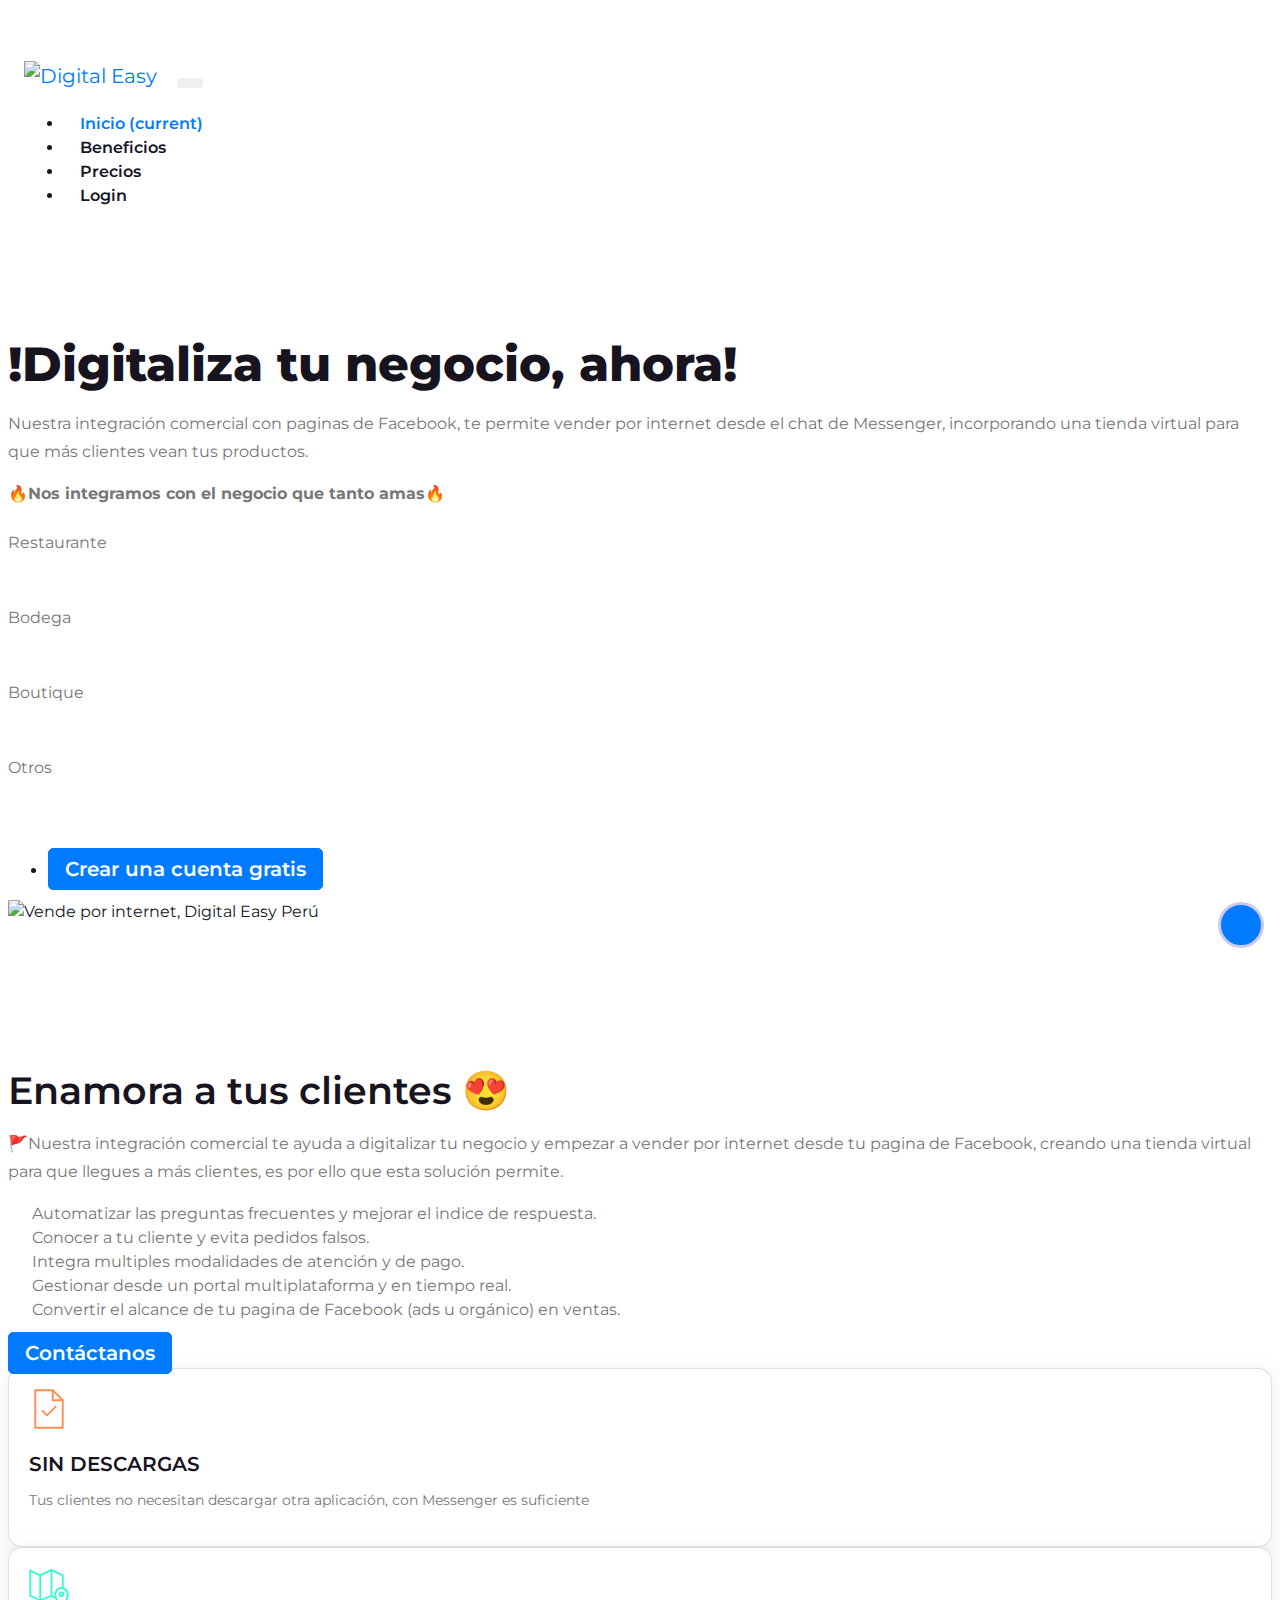
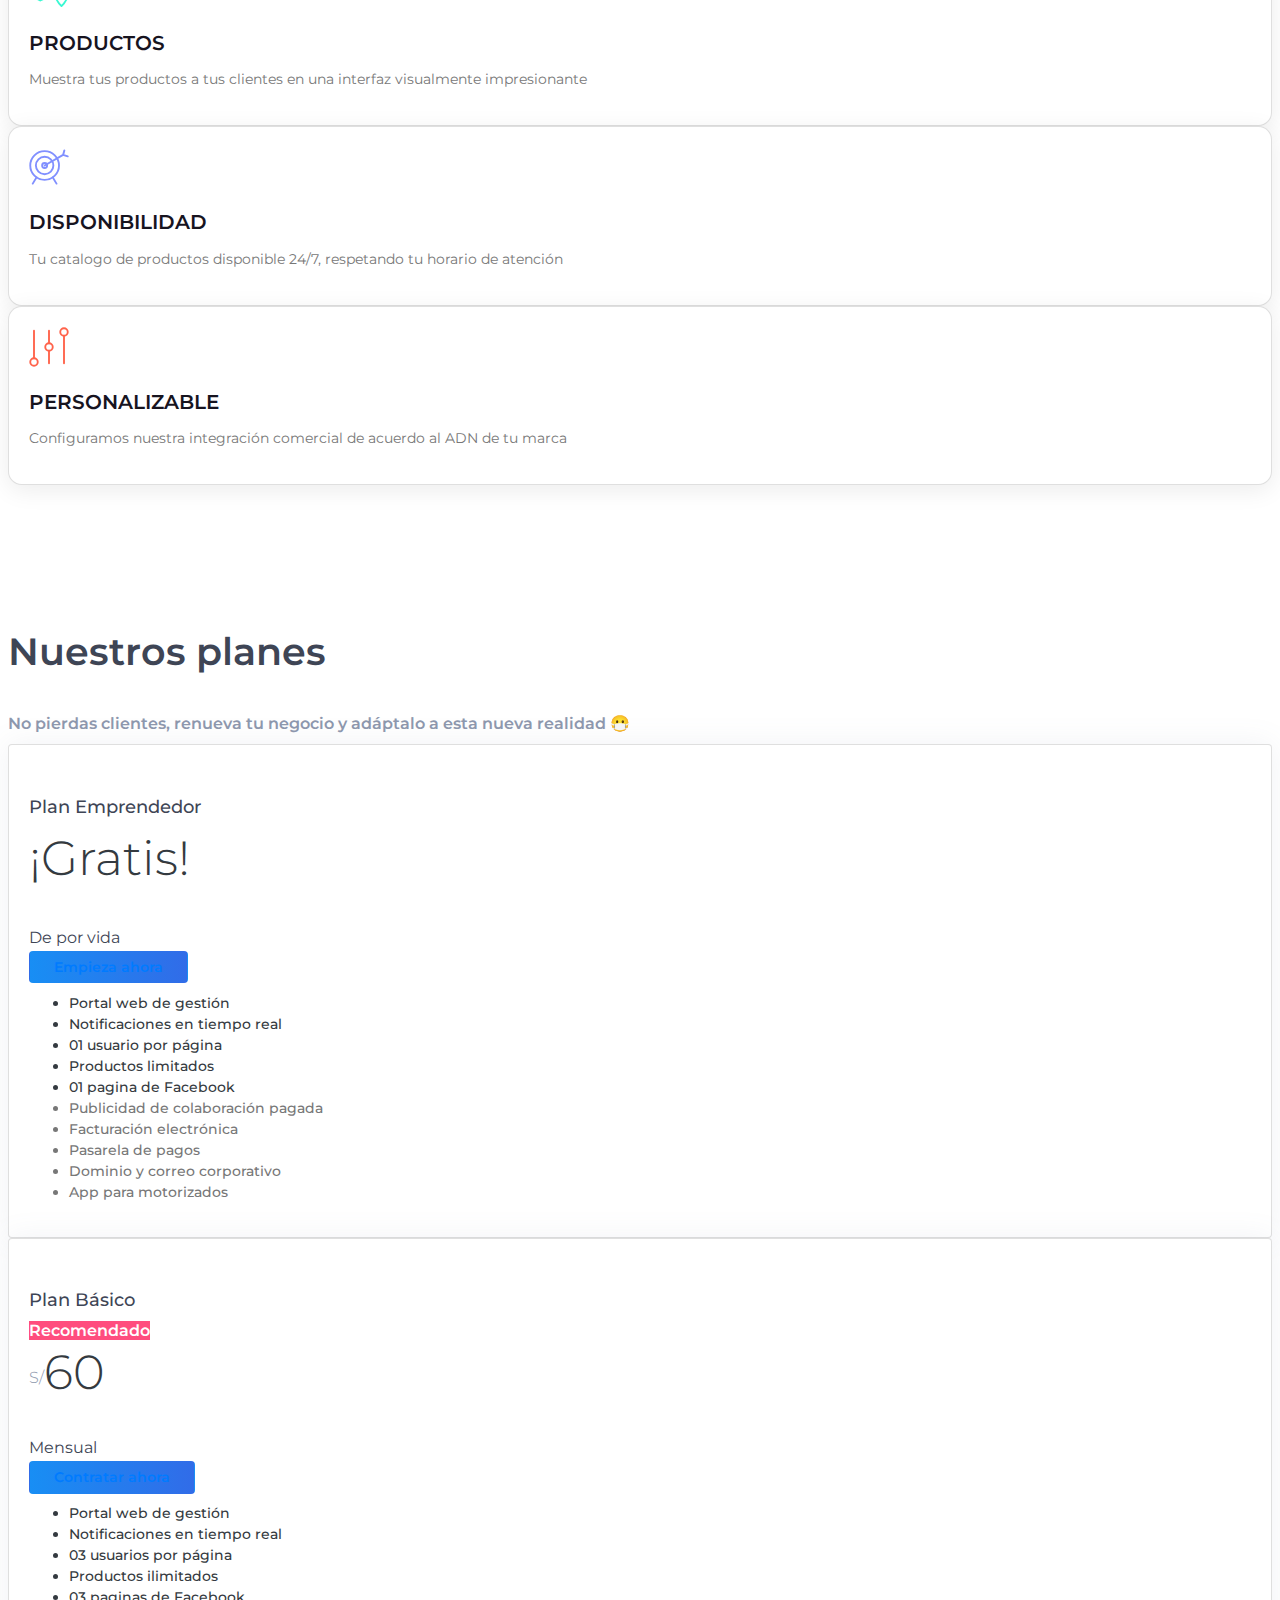
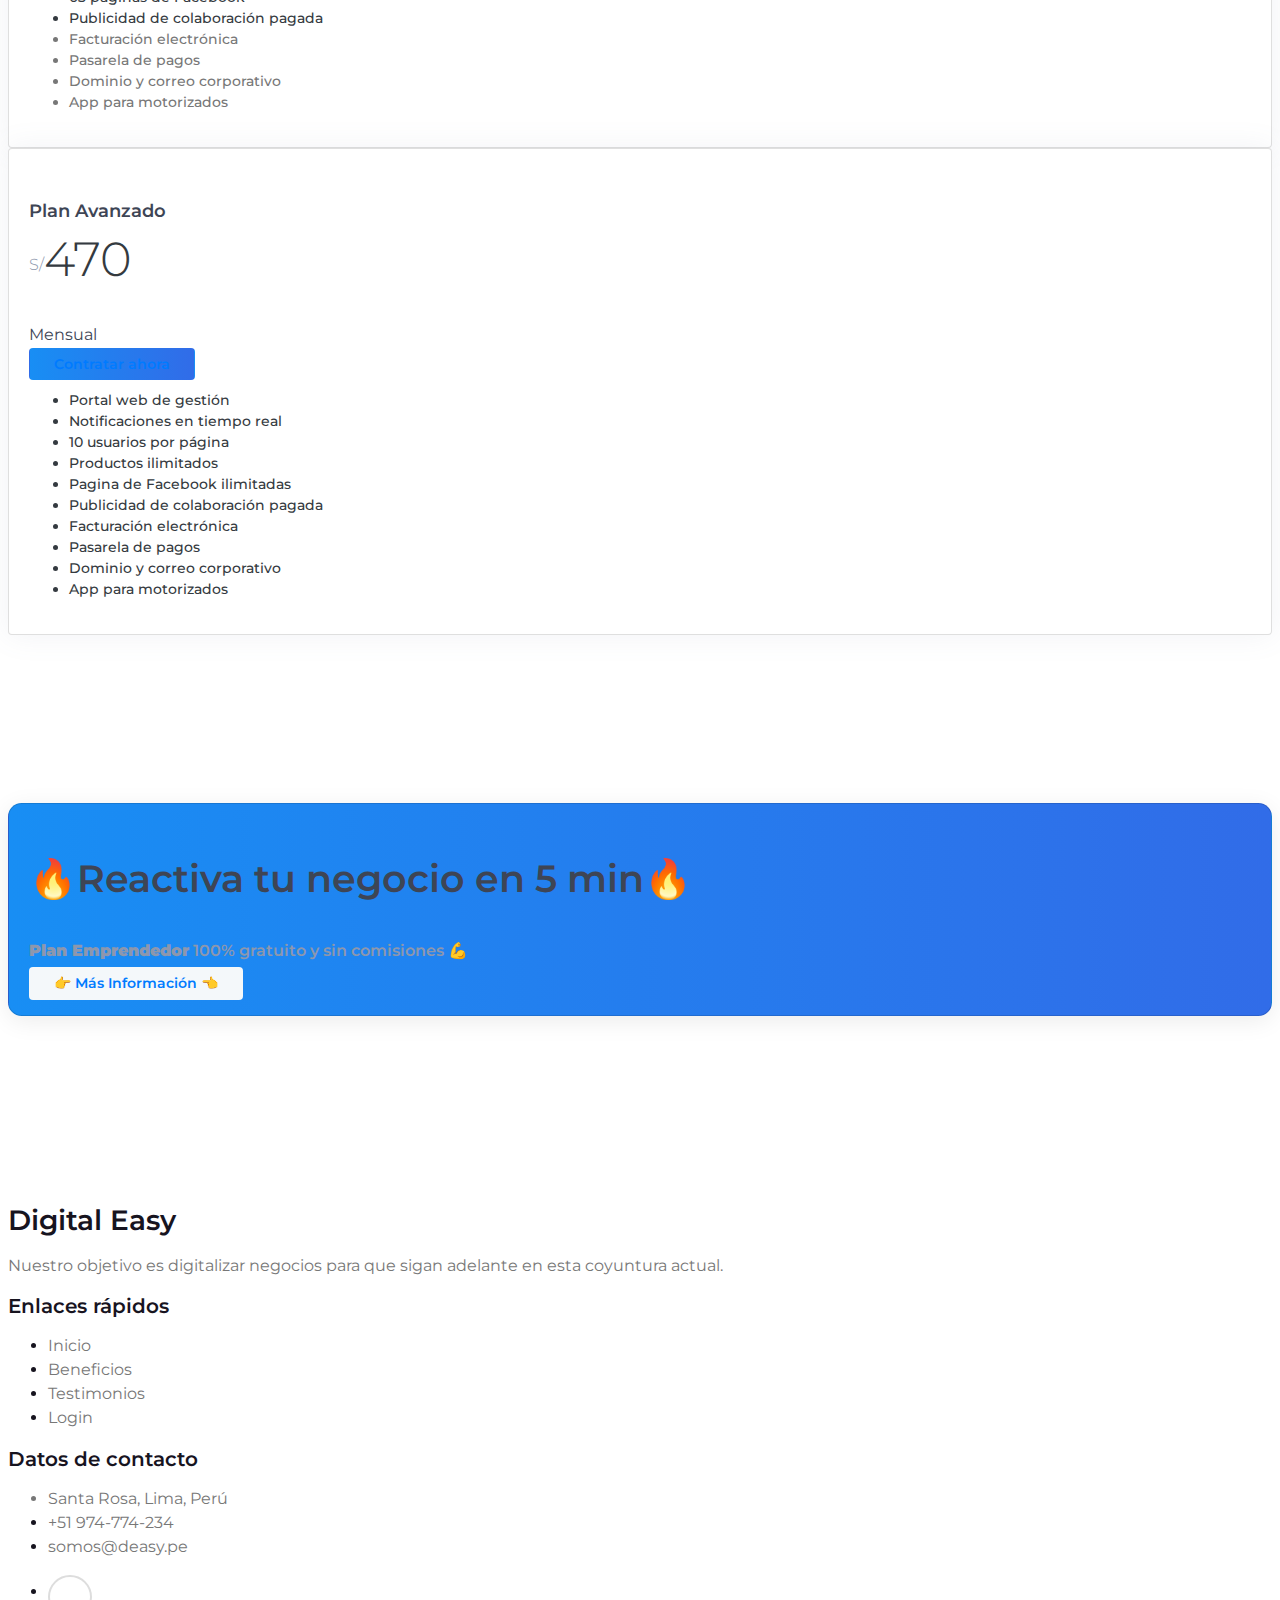
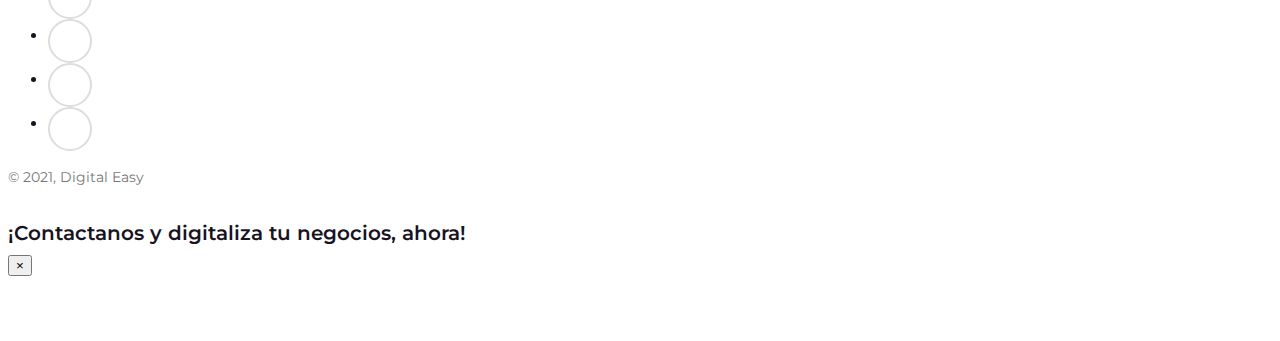
==== commit ca8c1707: "Update index.html" ====
--- a/index.html
+++ b/index.html
@@ -331,9 +331,9 @@
       <section class="about py-0">
         <div class="container">
           <div class="row pb-5 text-cente">
-            <div class="col-12">
+            <div class="col-12 pricing6">
               <!-- Services Item-->
-              <div class="card border-0 shadow rounded-lg py-4  bg-primary">
+              <div class="card border-0 shadow rounded-lg py-4 btn-info-gradiant">
                 <div class="card-body p-5 text-white">  
 		<div class="row justify-content-center">
 <div class="col-md-8 text-center">
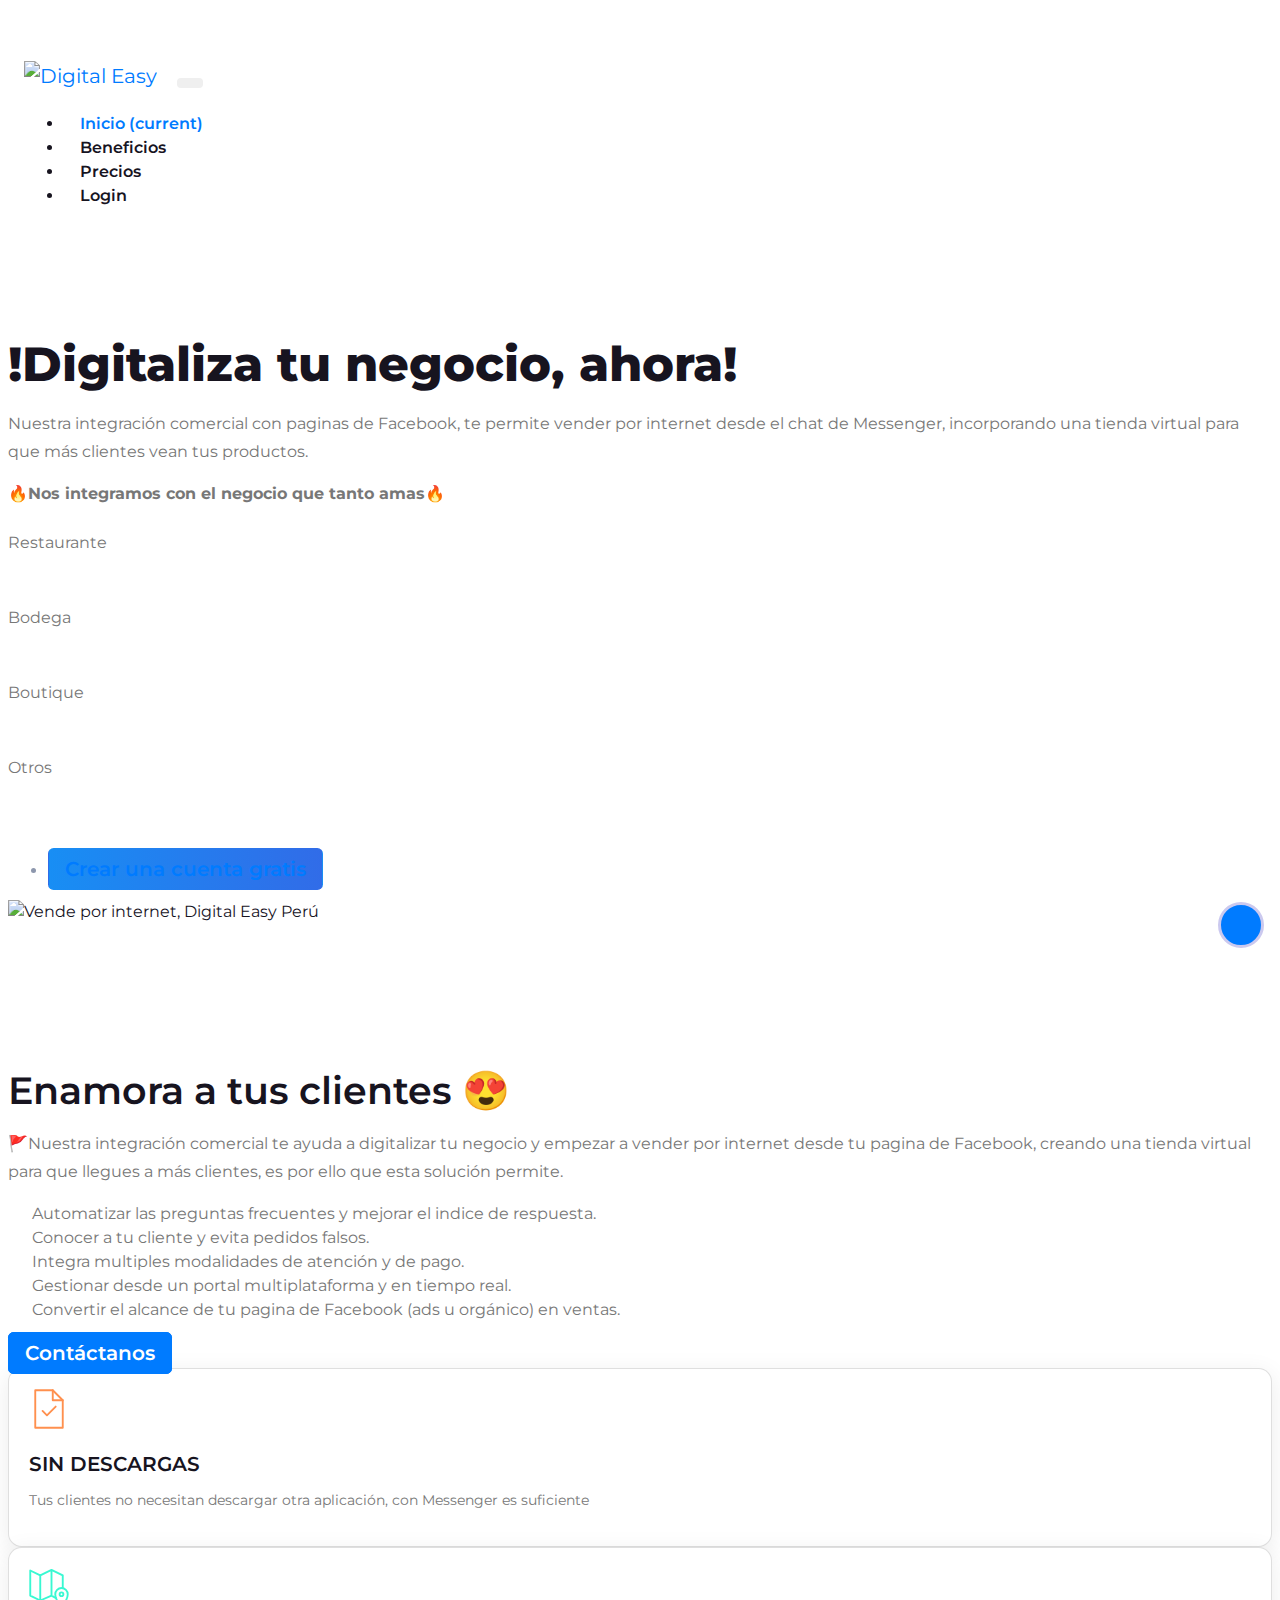
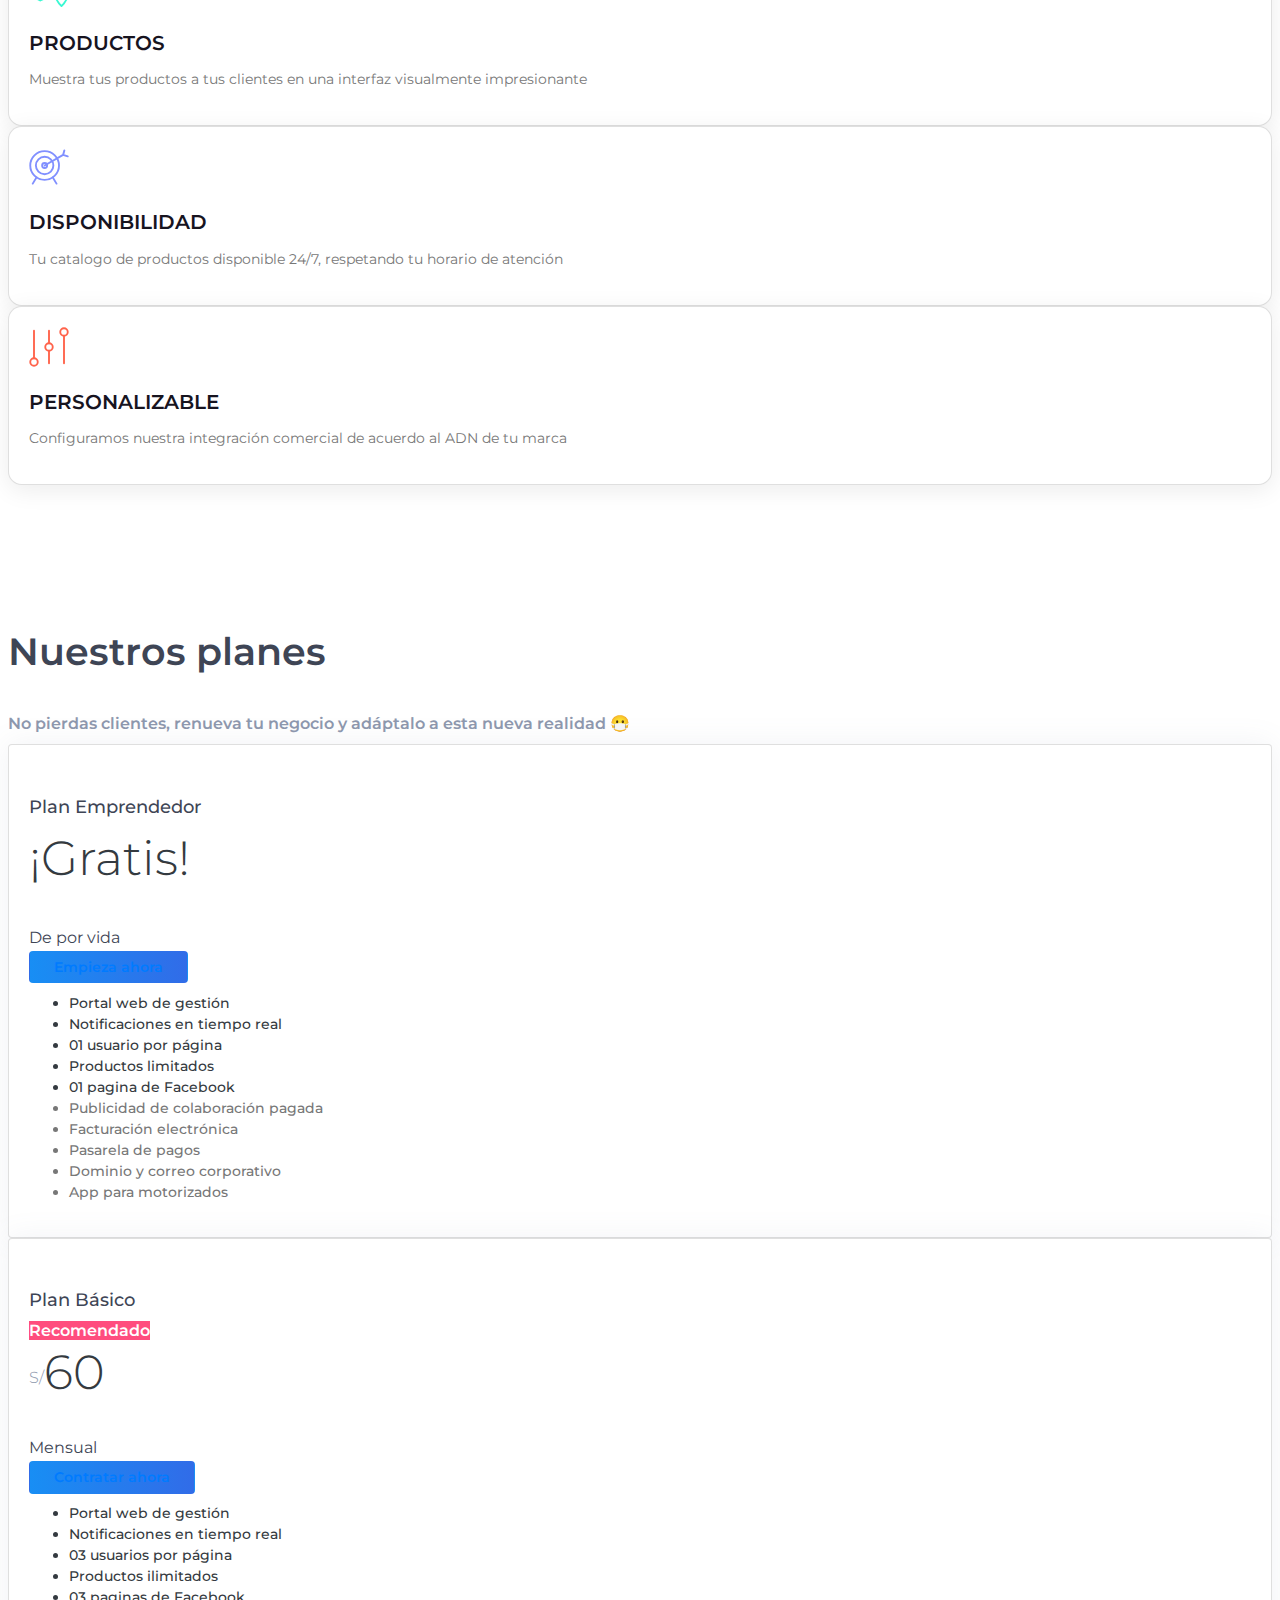
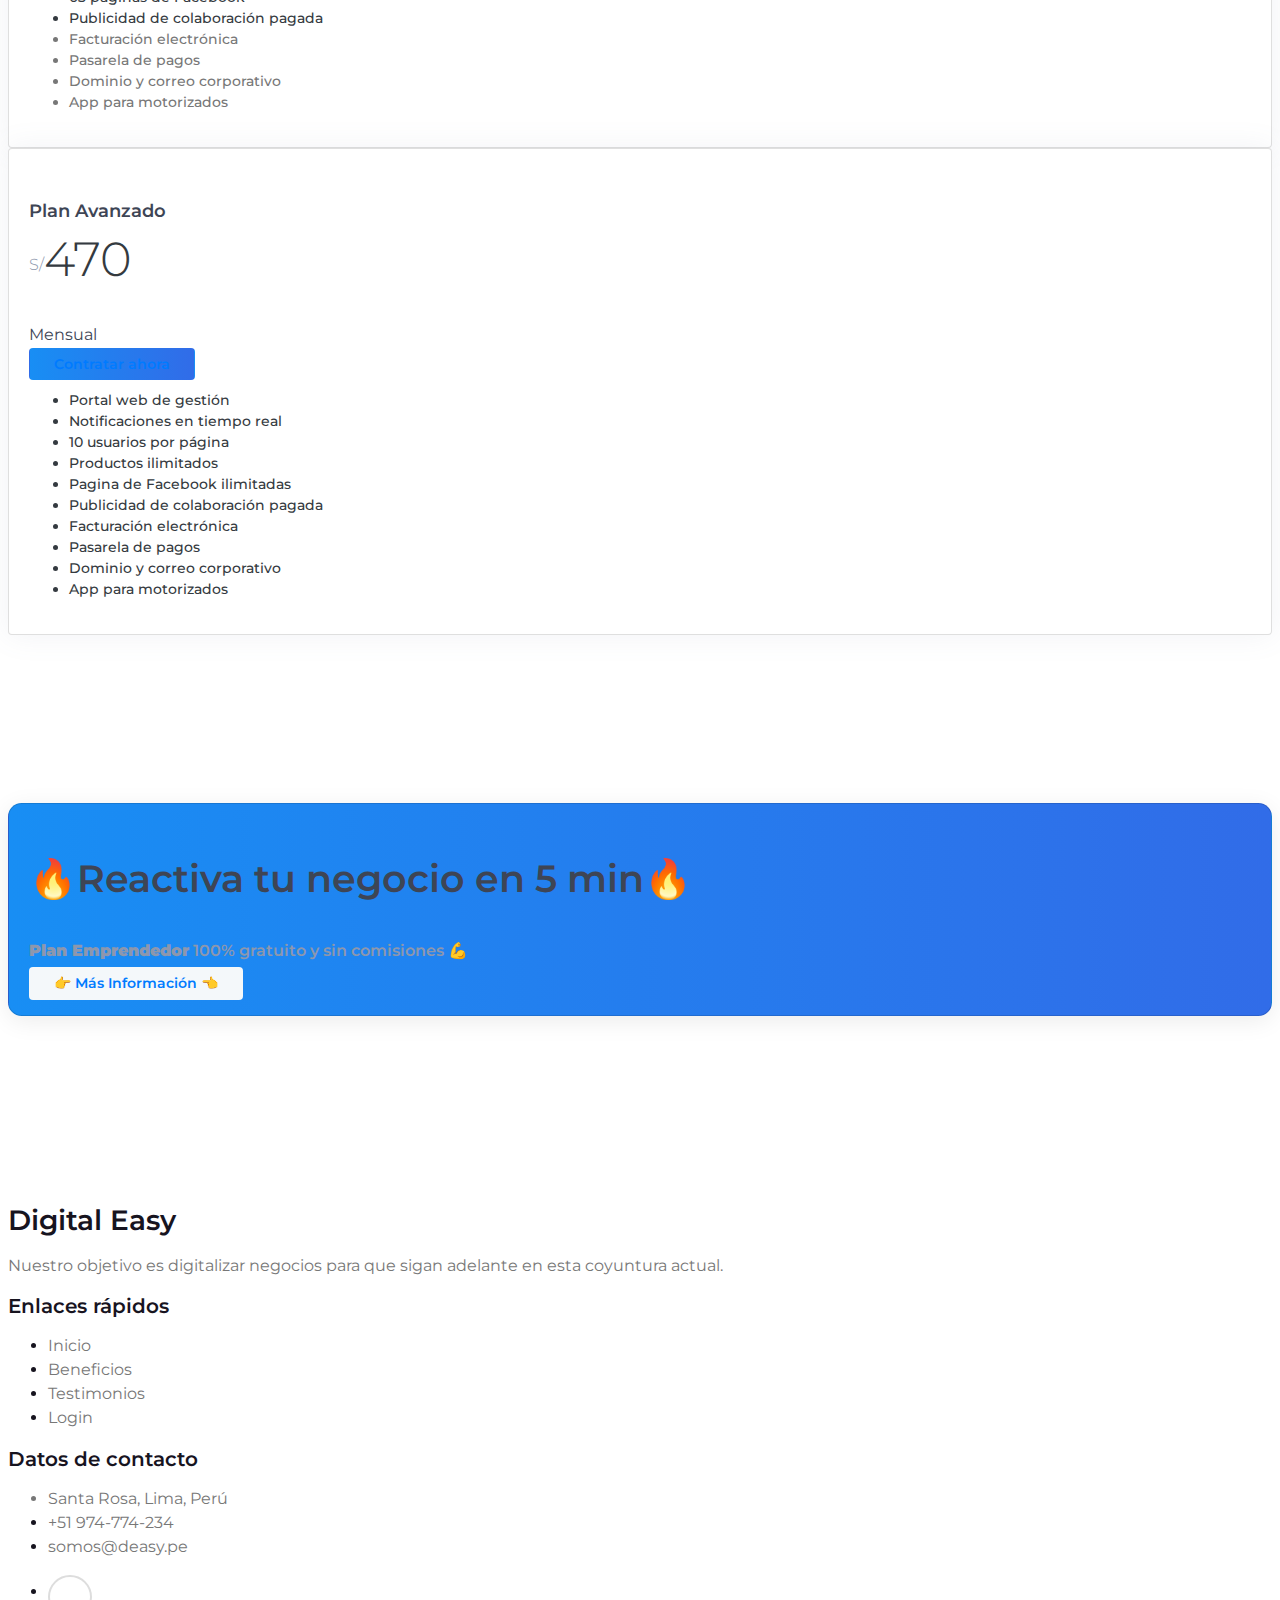
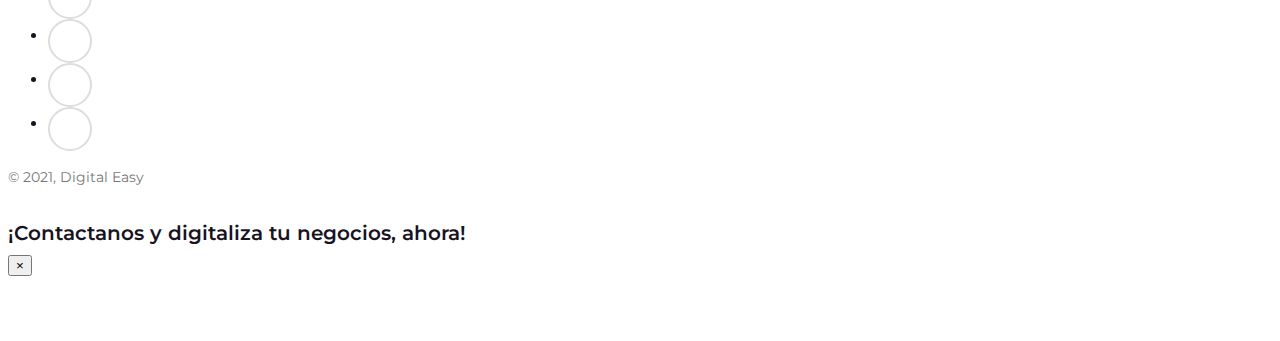
==== commit fedc2837: "Update index.html" ====
--- a/index.html
+++ b/index.html
@@ -123,7 +123,7 @@
               </div>  
             </div>    
             <ul class="list-inline my-4">     
-              <li class="list-inline-item col-12"><a class="btn btn-primary btn-lg" style="width:80%;margin-bottom:3rem;" href="#pricing">Crear una cuenta gratis</a></li>    
+              <li class="list-inline-item col-12 pricing6"><a class="btn btn-info-gradiant btn-lg" style="width:80%;margin-bottom:3rem;" href="#pricing">Crear una cuenta gratis</a></li>    
             </ul>     
           </div>    
           <div class="col-lg-6 ml-auto">     
@@ -334,14 +334,14 @@
             <div class="col-12 pricing6">
               <!-- Services Item-->
               <div class="card border-0 shadow rounded-lg py-4 btn-info-gradiant">
-                <div class="card-body p-5 text-white">  
+                <div class="card-body p-5">  
 		<div class="row justify-content-center">
-<div class="col-md-8 text-center">
-<h2 class="mb-3">🔥Reactiva tu negocio en 5 min🔥</h2>
-	<h6 class="subtitle font-weight-normal"><b>Plan Emprendedor</b> 100% gratuito y sin comisiones 💪</h6>
-	<a class="btn bg-light font-14 border-0 p-3 btn-block mt-3" href="#pricing">👉 Más Información 👈 </a>
-</div>
-</div>
+		<div class="col-md-8 text-center">
+		<h2 class="mb-3 text-white">🔥Reactiva tu negocio en 5 min🔥</h2>
+			<h6 class="subtitle font-weight-normal text-white"><b>Plan Emprendedor</b> 100% gratuito y sin comisiones 💪</h6>
+			<a class="btn bg-light font-14 border-0 p-3 btn-block mt-3" href="#pricing">👉 Más Información 👈 </a>
+		</div>
+		</div>
                 </div>
               </div>
             </div>
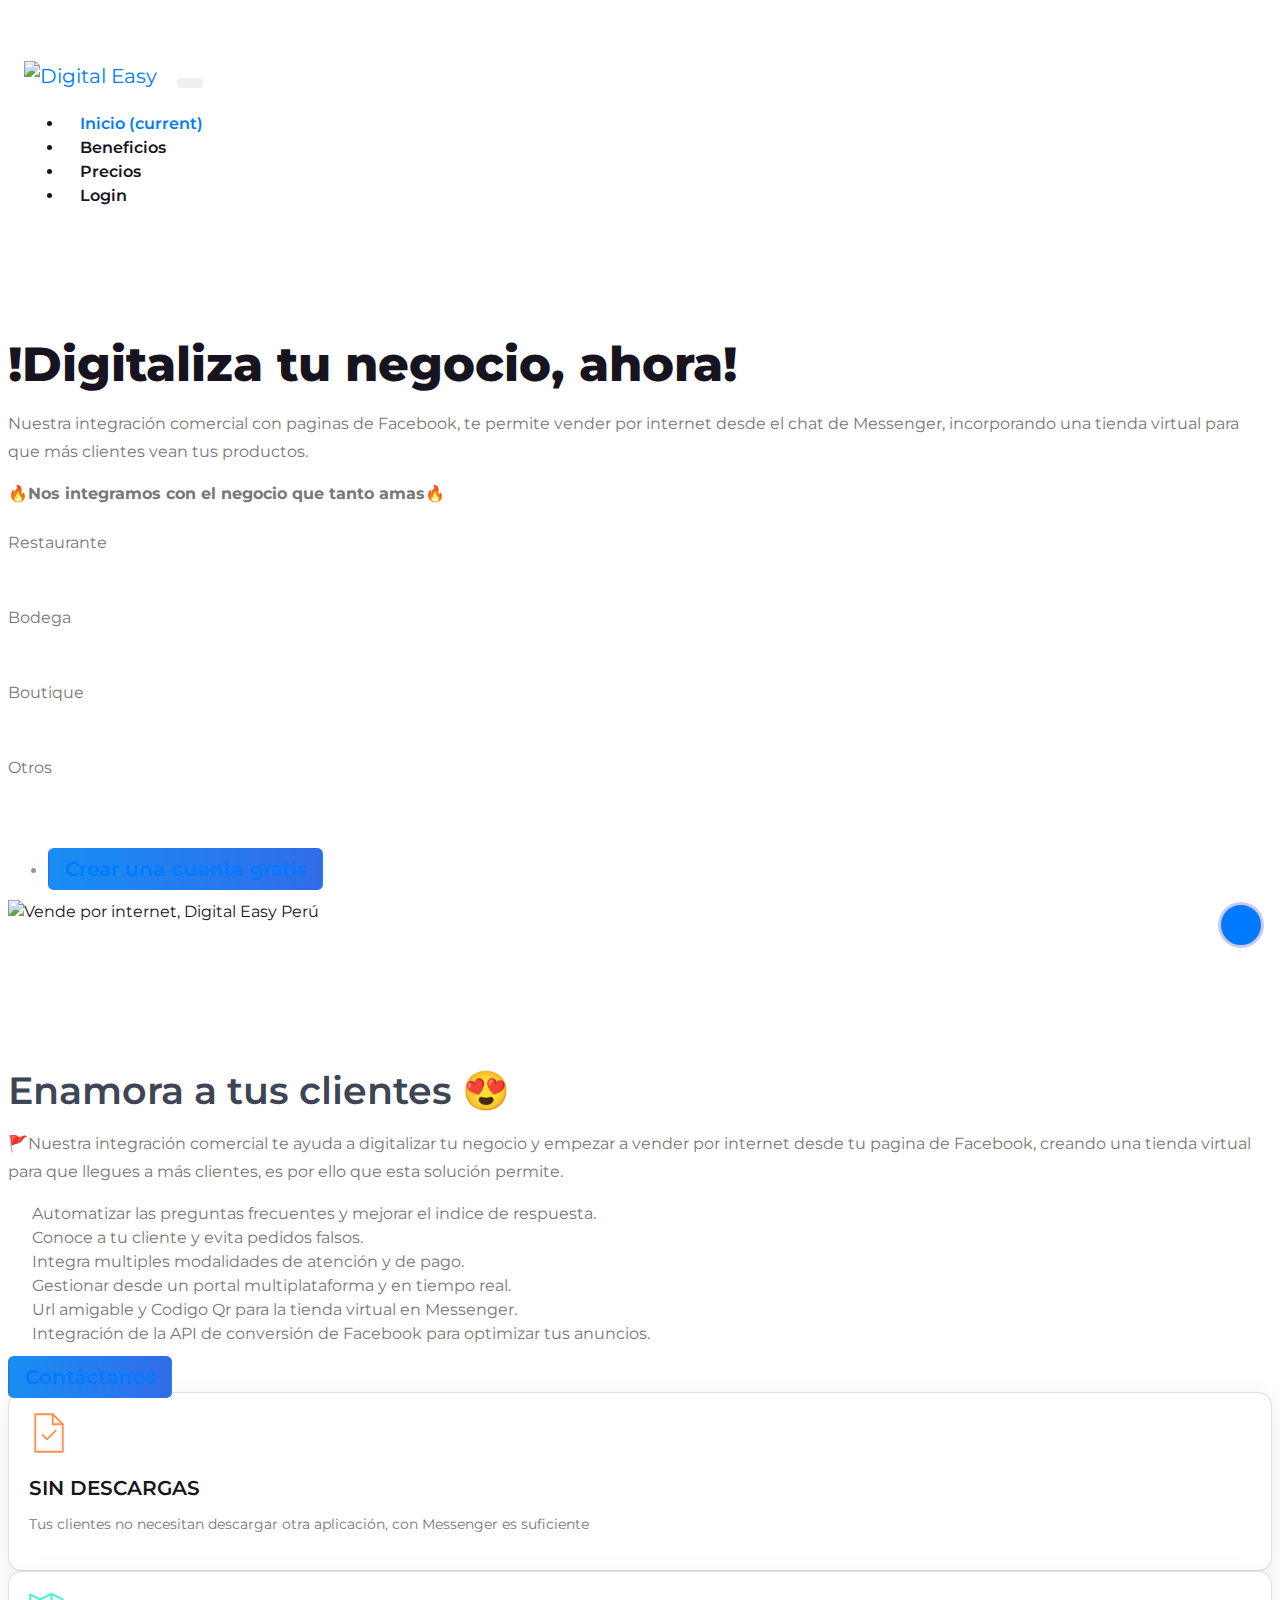
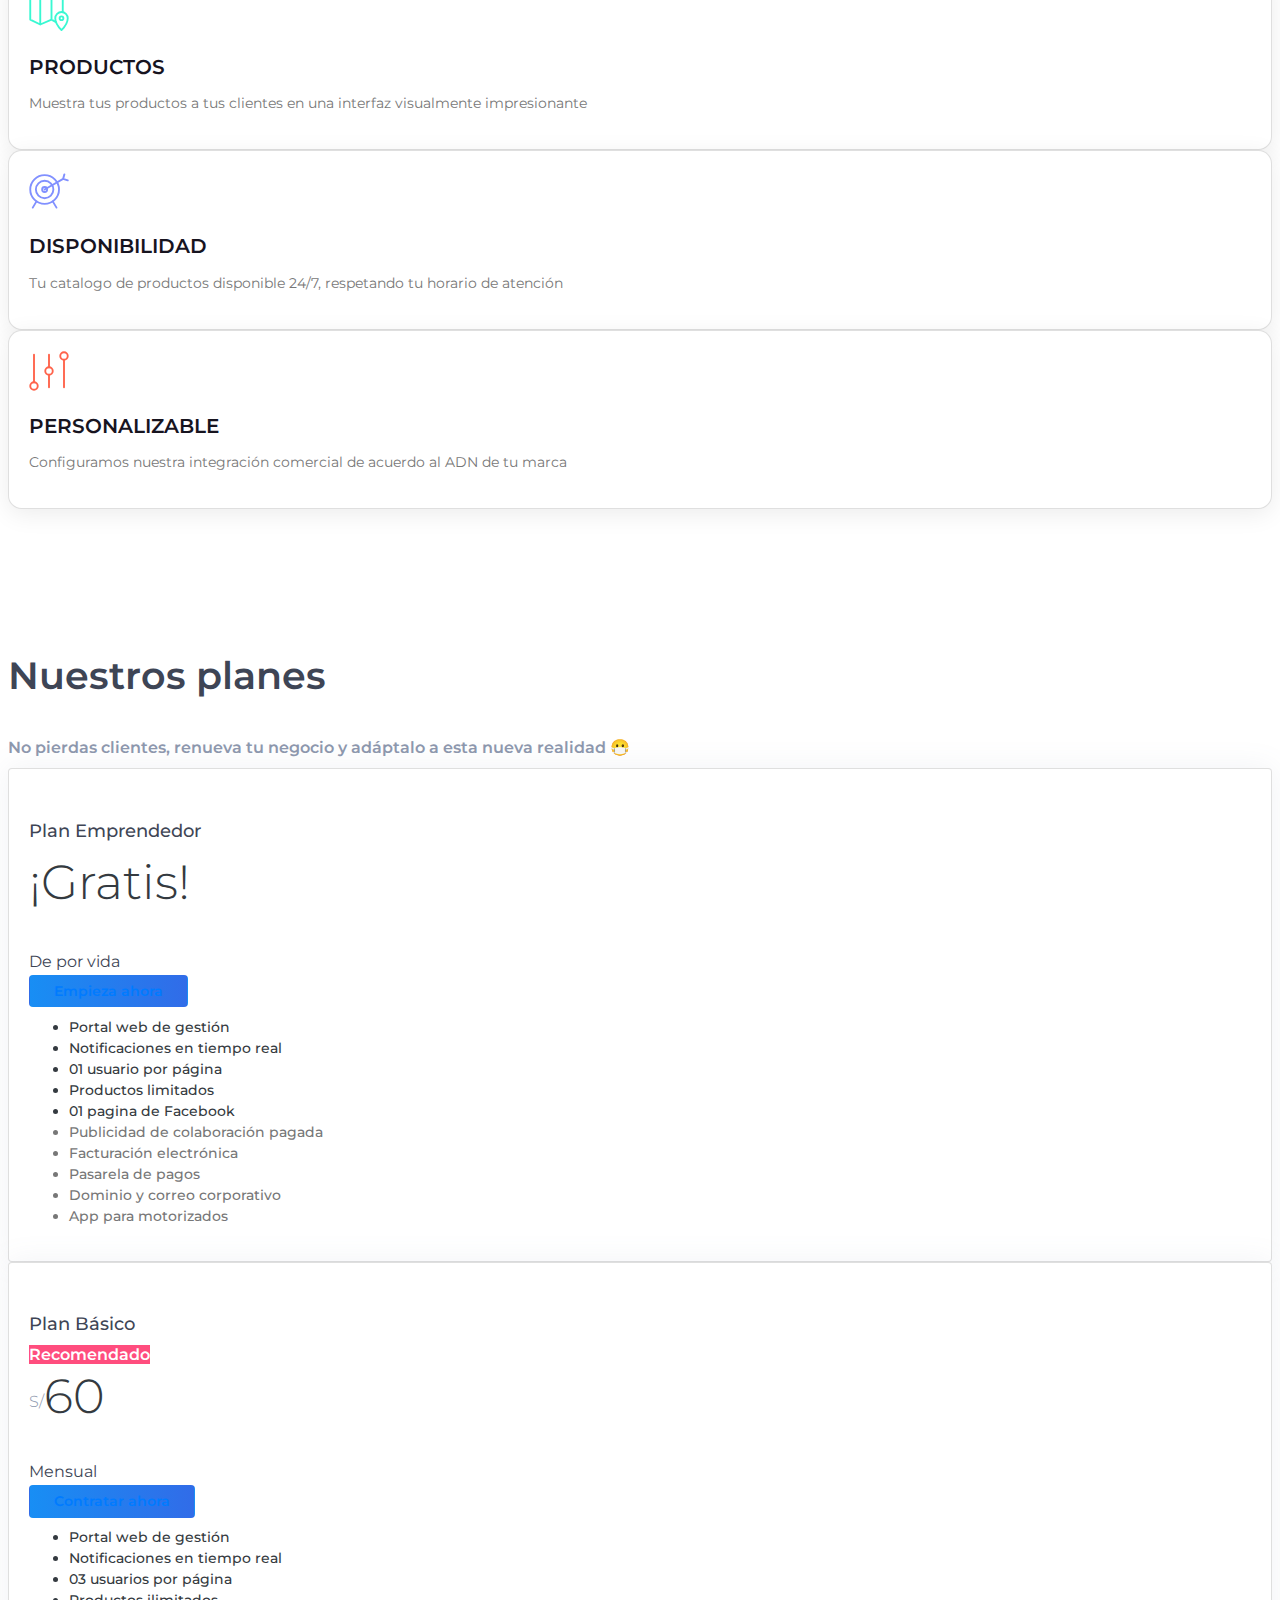
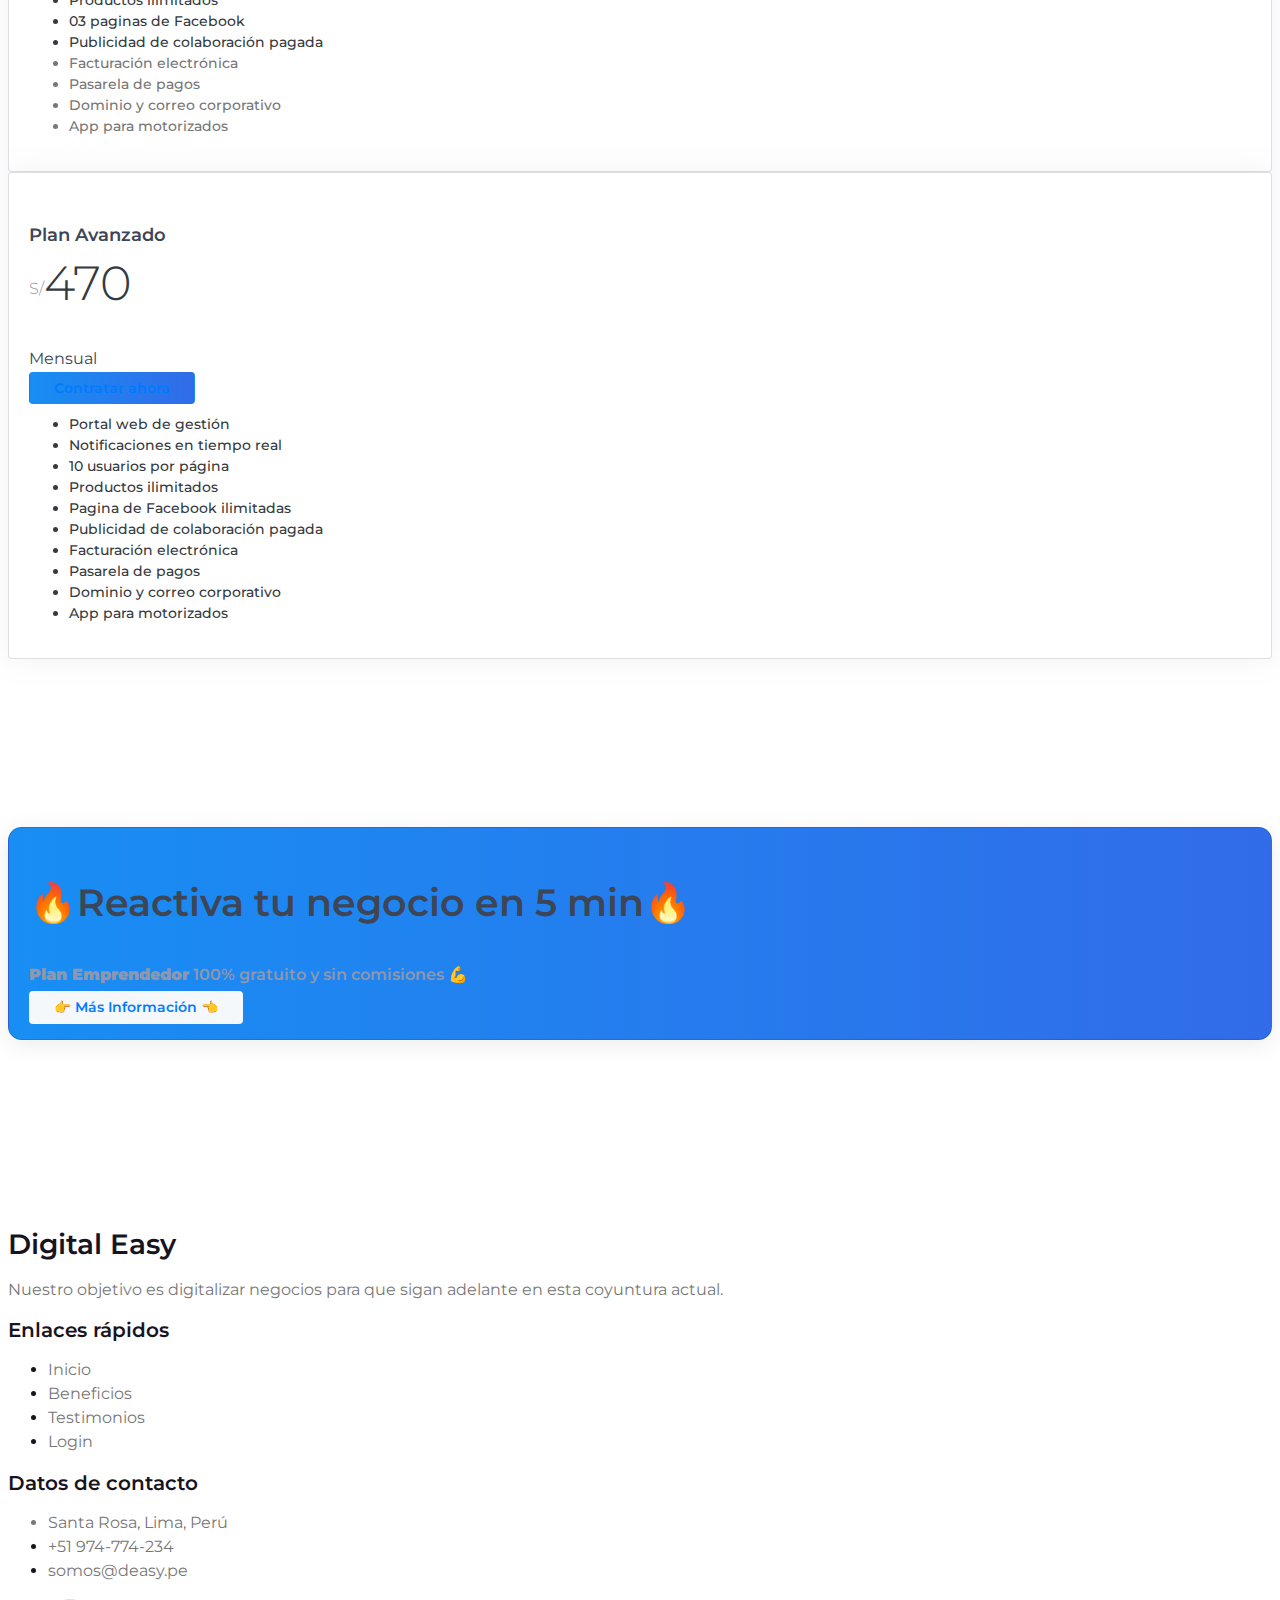
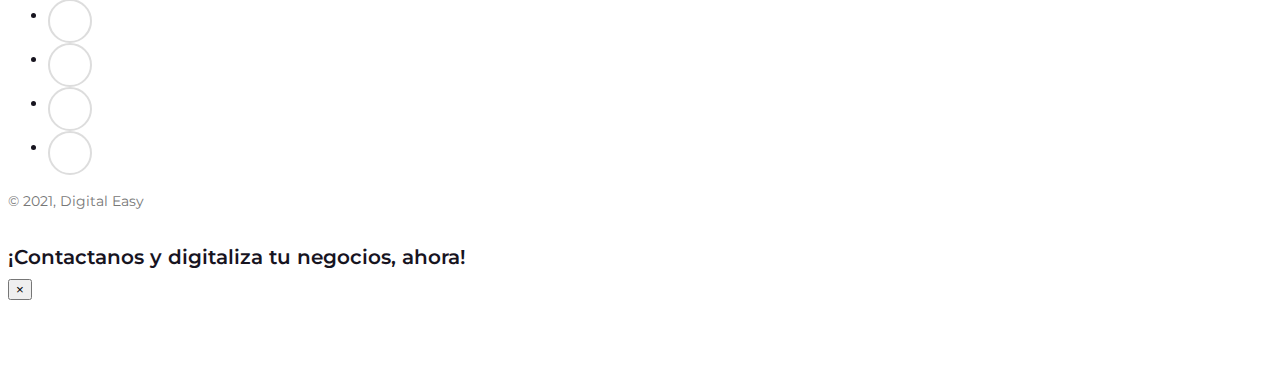
==== commit 7a0e39ac: "Update index.html" ====
--- a/index.html
+++ b/index.html
@@ -123,7 +123,7 @@
               </div>  
             </div>    
             <ul class="list-inline my-4">     
-              <li class="list-inline-item col-12 pricing6"><a class="btn btn-info-gradiant btn-lg" style="width:80%;margin-bottom:3rem;" href="#pricing">Crear una cuenta gratis</a></li>    
+              <li class="list-inline-item col-12 pricing6"><a class="btn btn-info-gradiant btn-lg text-white" style="width:80%;margin-bottom:3rem;" href="#pricing">Crear una cuenta gratis</a></li>    
             </ul>     
           </div>    
           <div class="col-lg-6 ml-auto">     
@@ -140,19 +140,22 @@
         <div class="container">
           <div class="row align-items-center">
             <div class="col-lg-6 mb-5 mb-lg-0 text-center"> 
-              <h2 class="mb-5">Enamora a tus clientes 😍</h2> 
+              <h2 class="mb-5" style="color:#3e4555">Enamora a tus clientes 😍</h2> 
               <p class="text-muted text-left" style="line-height:1.75;">
 		    🚩Nuestra integración comercial te ayuda a digitalizar tu negocio y empezar a vender por internet desde tu pagina de Facebook, creando una tienda virtual 
 		      para que llegues a más clientes, es por ello que esta solución permite.</p>                                
               <ul class="list-check text-left">                                        
                 <li class="text-muted mb-2">Automatizar las preguntas frecuentes y mejorar el indice de respuesta.</li>    
-                <li class="text-muted mb-2">Conocer a tu cliente y evita pedidos falsos.</li>   
+                <li class="text-muted mb-2">Conoce a tu cliente y evita pedidos falsos.</li>   
                 <li class="text-muted mb-2">Integra multiples modalidades de atención y de pago.</li>  
                 <li class="text-muted mb-2">Gestionar desde un portal multiplataforma y en tiempo real.</li>     
-                <li class="text-muted mb-2">Convertir el alcance de tu pagina de Facebook (ads u orgánico) en ventas.</li>  
+		<li class="text-muted mb-2">Url amigable y Codigo Qr para la tienda virtual en Messenger.</li>  
+                <li class="text-muted mb-2">Integración de la API de conversión de Facebook para optimizar tus anuncios.</li>  
               </ul> 
-             <a class="btn btn-primary btn-lg" style="width:80%;margin-top:2rem;" href="#" data-toggle="modal" data-target="#modalGoogleForm">Contáctanos</a>
-            </div>
+		    <span class='pricing6'>
+             <a class="btn btn-info-gradiant btn-lg text-white" style="width:80%;margin-top:2rem;" href="#" data-toggle="modal" data-target="#modalGoogleForm">Contáctanos</a>
+		    </span>
+			    </div>
             <div class="col-lg-6">  
               <div class="row text-center">     
                 <div class="col-lg-6 col-sm-6 mb-4">
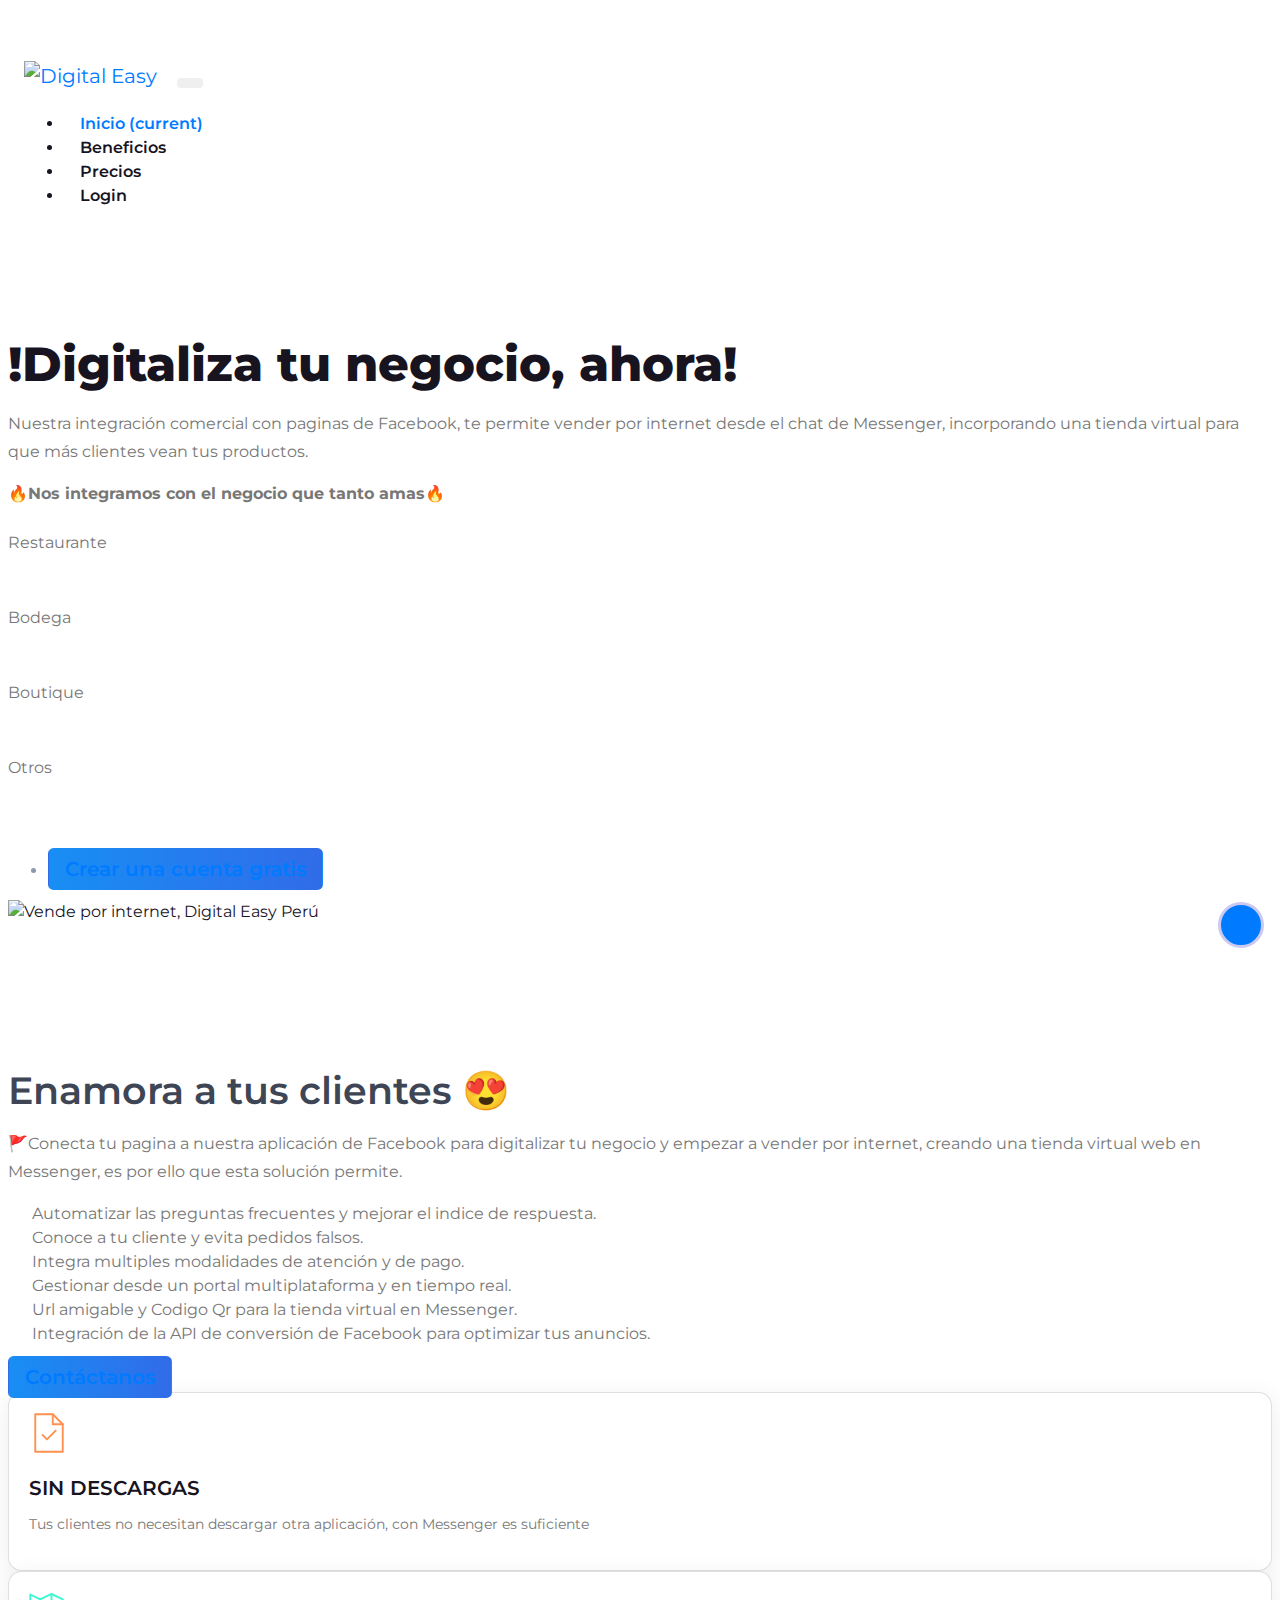
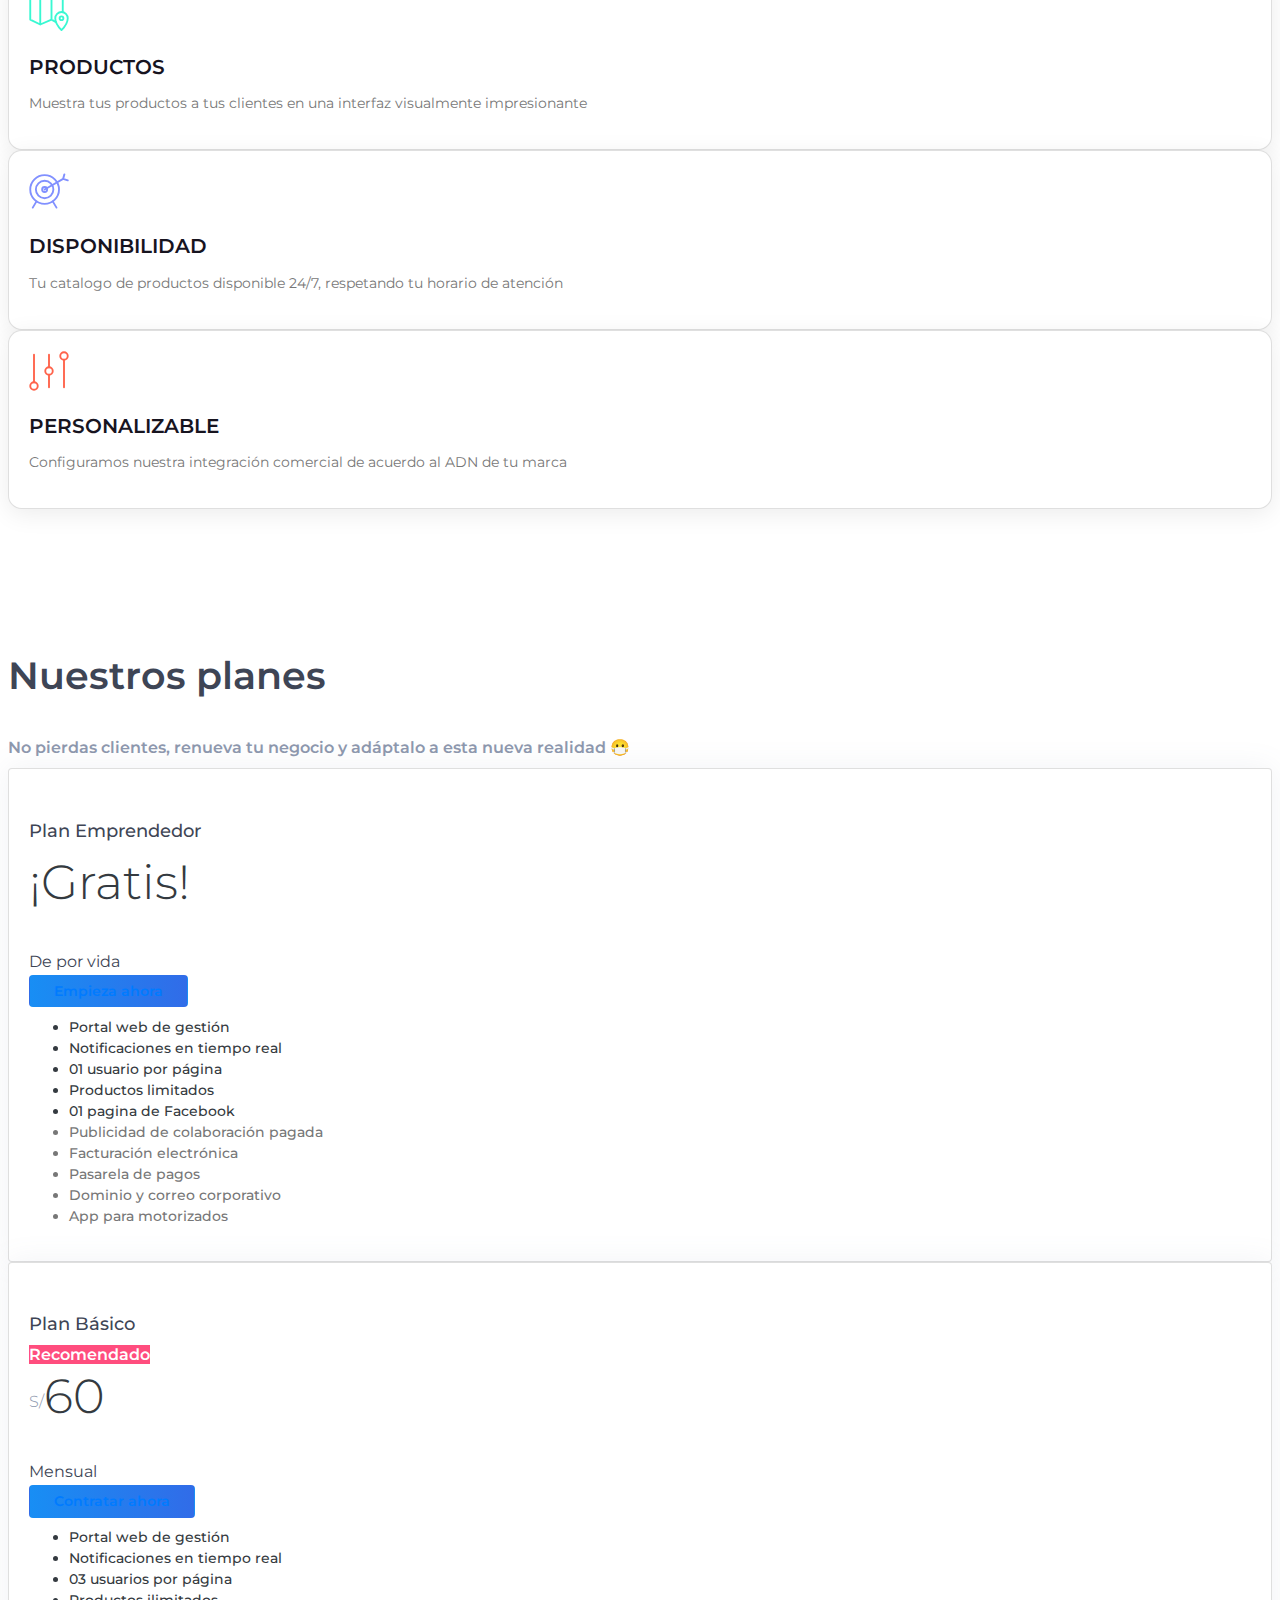
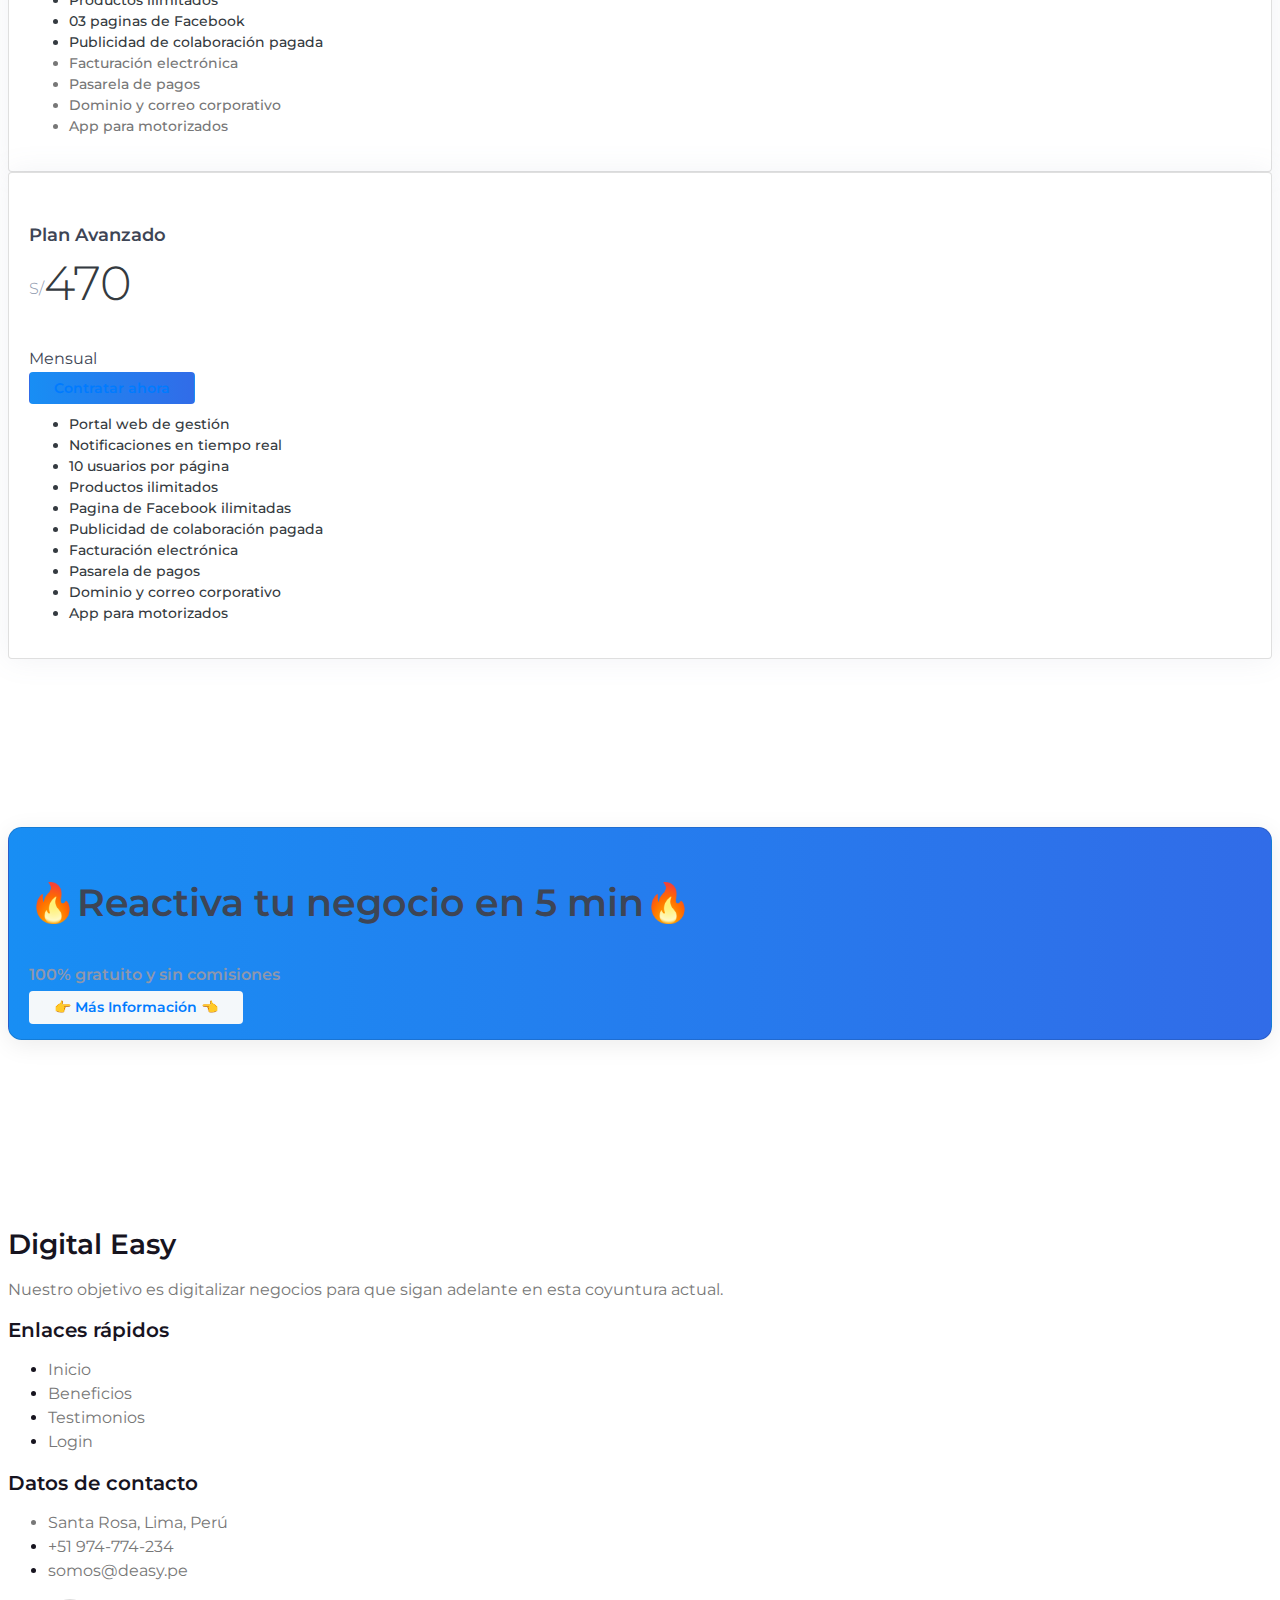
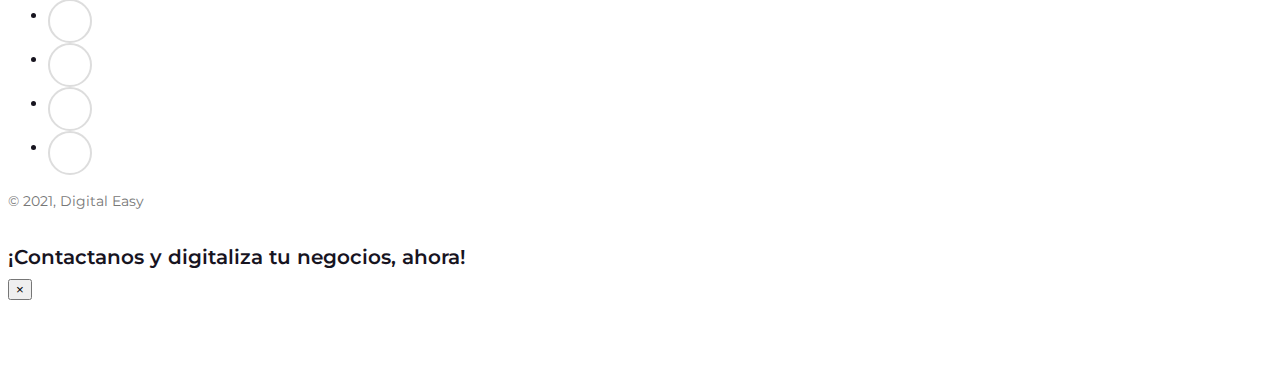
==== commit 505e066d: "Update index.html" ====
--- a/index.html
+++ b/index.html
@@ -142,9 +142,8 @@
             <div class="col-lg-6 mb-5 mb-lg-0 text-center"> 
               <h2 class="mb-5" style="color:#3e4555">Enamora a tus clientes 😍</h2> 
               <p class="text-muted text-left" style="line-height:1.75;">
-		    🚩Nuestra integración comercial te ayuda a digitalizar tu negocio y empezar a vender por internet desde tu pagina de Facebook, creando una tienda virtual 
-		      para que llegues a más clientes, es por ello que esta solución permite.</p>                                
-              <ul class="list-check text-left">                                        
+		🚩Conecta tu pagina a nuestra aplicación de Facebook para digitalizar tu negocio y empezar a vender por internet, creando una tienda virtual web en Messenger, es por ello que esta solución permite.</p>
+		<ul class="list-check text-left">                                        
                 <li class="text-muted mb-2">Automatizar las preguntas frecuentes y mejorar el indice de respuesta.</li>    
                 <li class="text-muted mb-2">Conoce a tu cliente y evita pedidos falsos.</li>   
                 <li class="text-muted mb-2">Integra multiples modalidades de atención y de pago.</li>  
@@ -341,7 +340,7 @@
 		<div class="row justify-content-center">
 		<div class="col-md-8 text-center">
 		<h2 class="mb-3 text-white">🔥Reactiva tu negocio en 5 min🔥</h2>
-			<h6 class="subtitle font-weight-normal text-white"><b>Plan Emprendedor</b> 100% gratuito y sin comisiones 💪</h6>
+			<h6 class="subtitle font-weight-normal text-white">100% gratuito y sin comisiones</h6>
 			<a class="btn bg-light font-14 border-0 p-3 btn-block mt-3" href="#pricing">👉 Más Información 👈 </a>
 		</div>
 		</div>
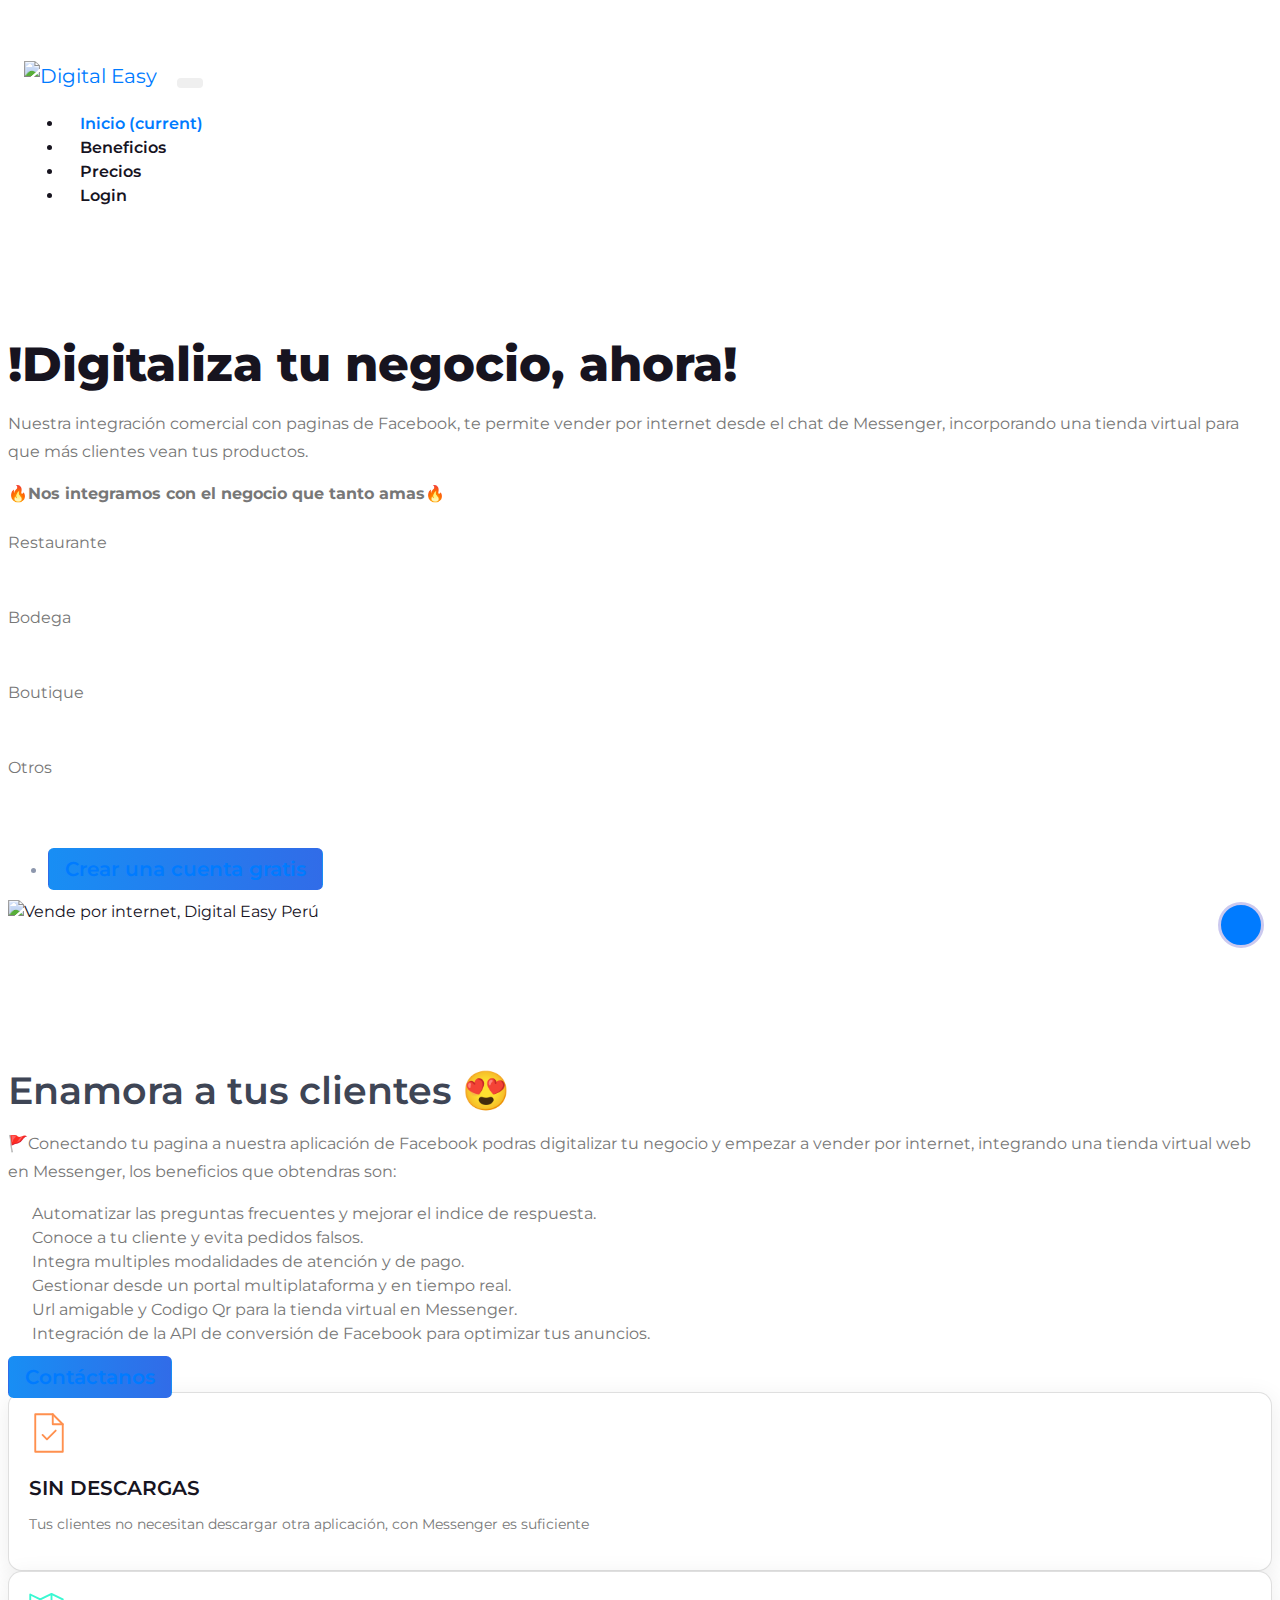
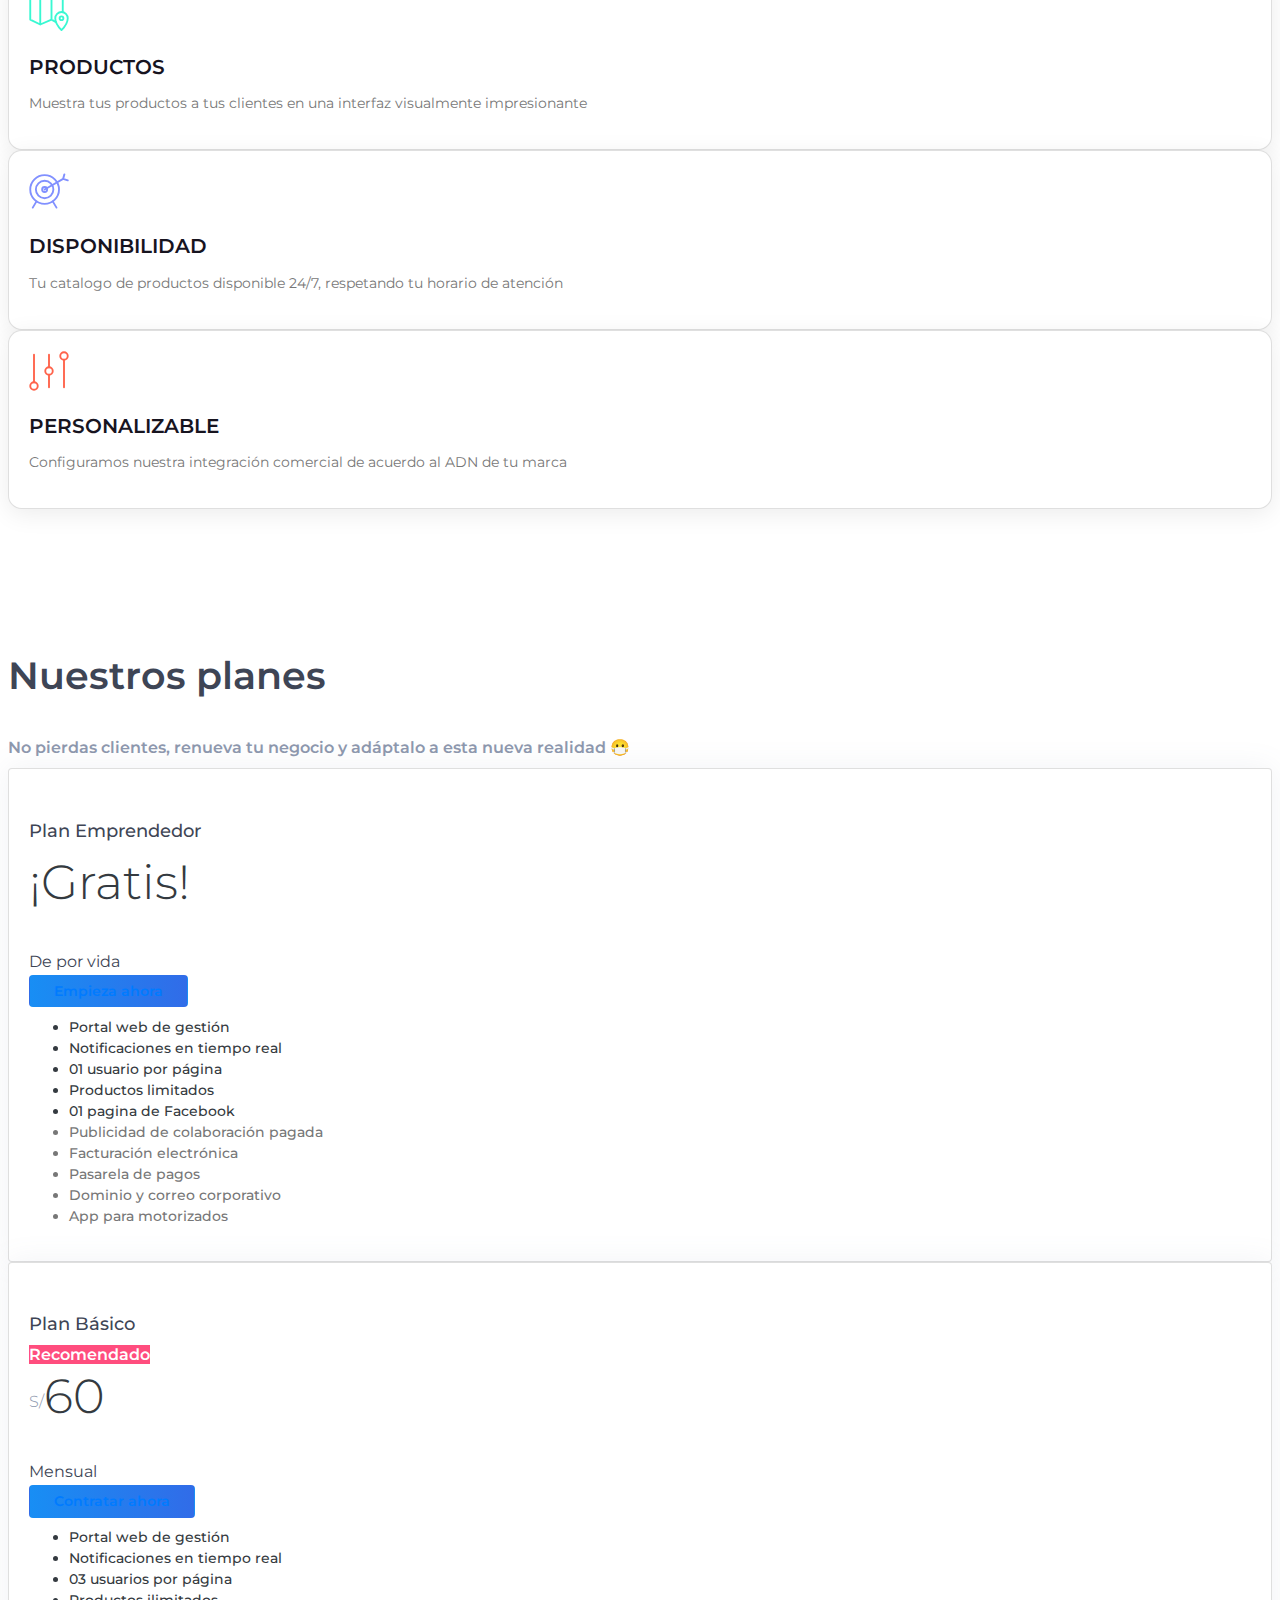
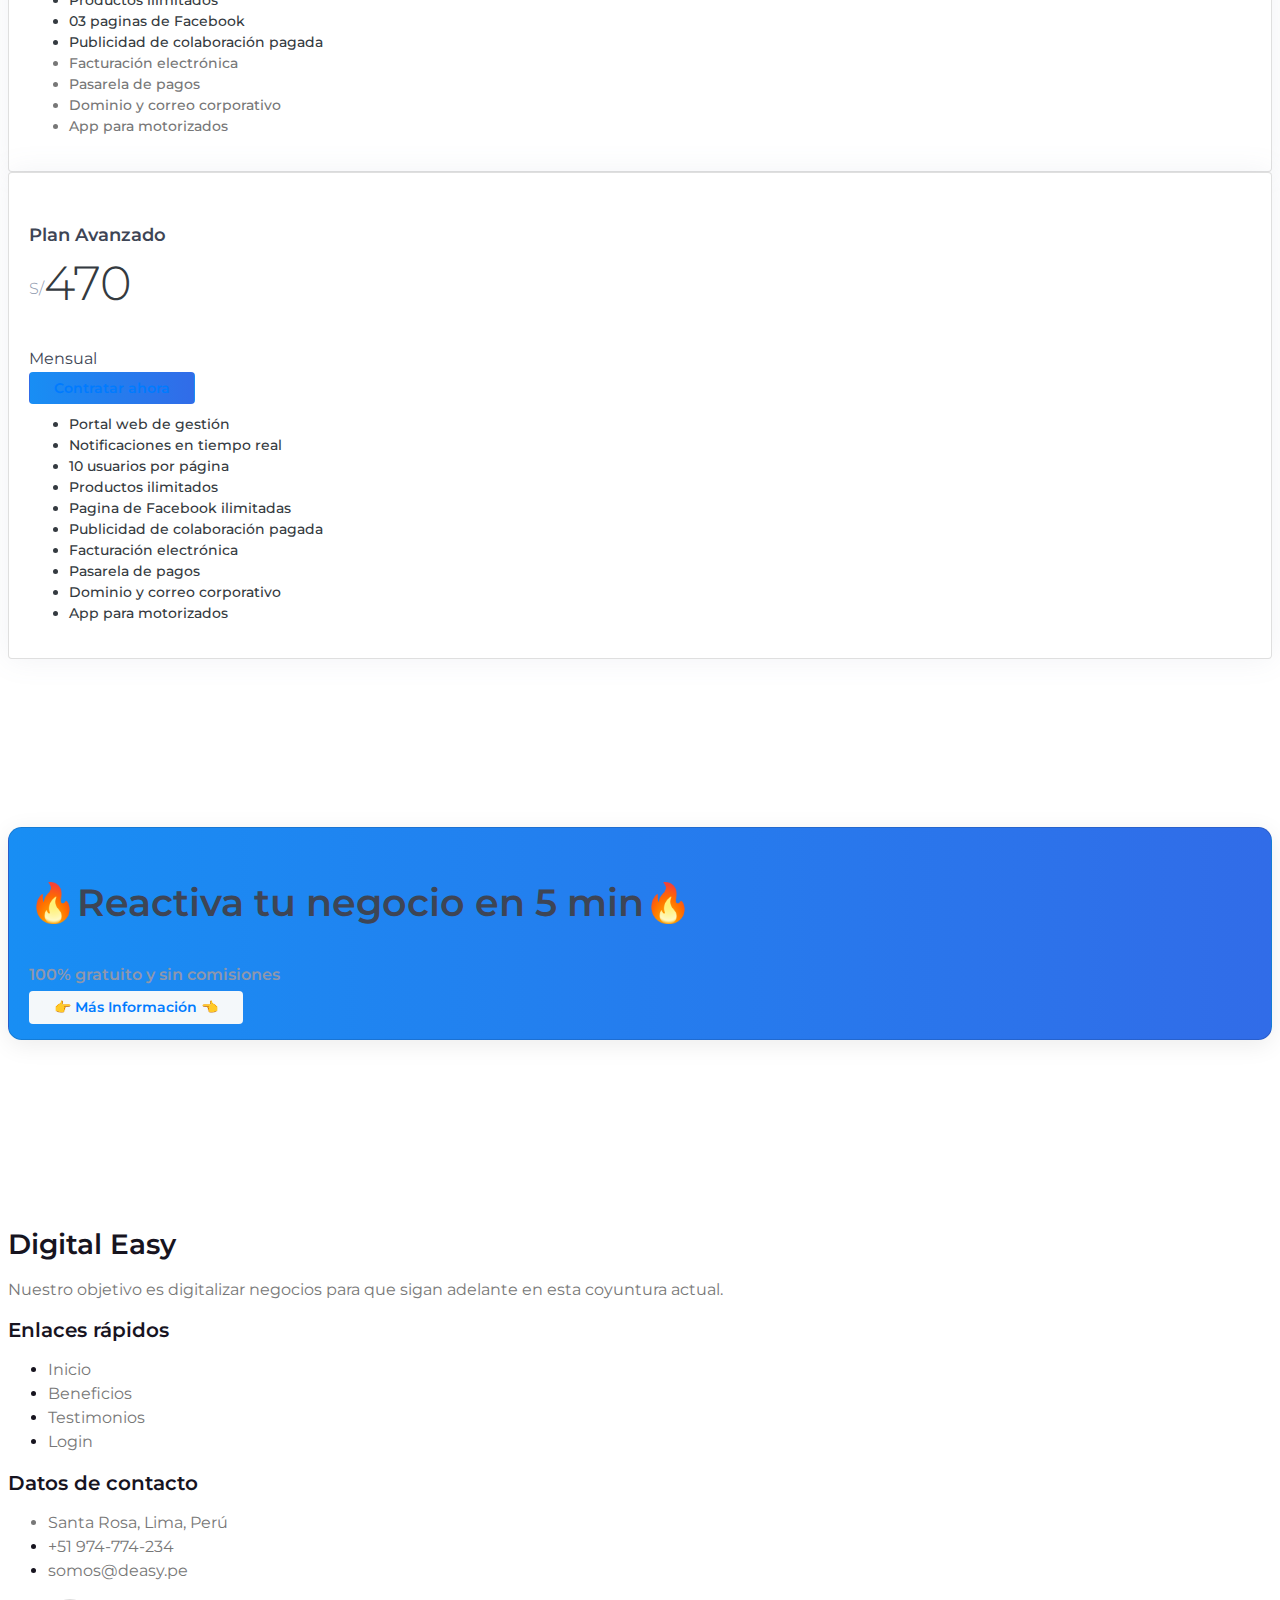
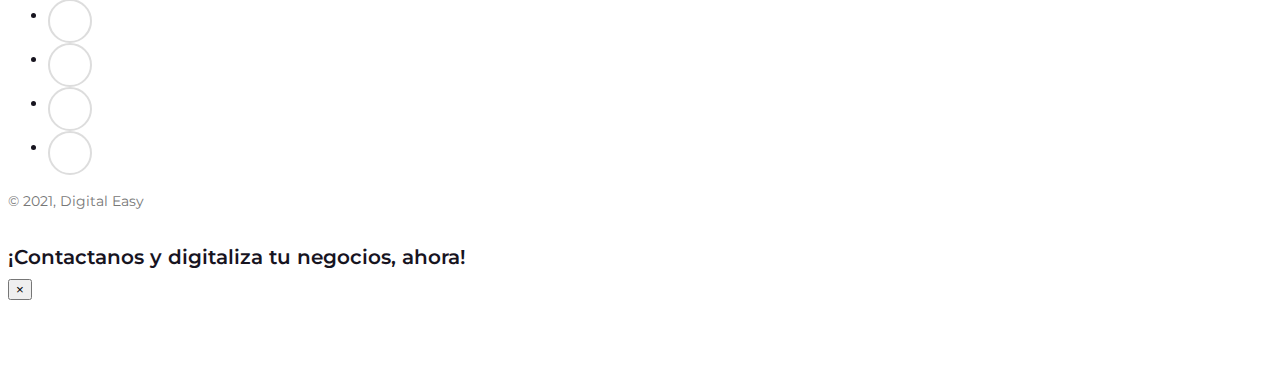
==== commit 97bfc6b7: "Update index.html" ====
--- a/index.html
+++ b/index.html
@@ -141,8 +141,7 @@
           <div class="row align-items-center">
             <div class="col-lg-6 mb-5 mb-lg-0 text-center"> 
               <h2 class="mb-5" style="color:#3e4555">Enamora a tus clientes 😍</h2> 
-              <p class="text-muted text-left" style="line-height:1.75;">
-		🚩Conecta tu pagina a nuestra aplicación de Facebook para digitalizar tu negocio y empezar a vender por internet, creando una tienda virtual web en Messenger, es por ello que esta solución permite.</p>
+              <p class="text-muted text-left" style="line-height:1.75;">🚩Conectando tu pagina a nuestra aplicación de Facebook podras digitalizar tu negocio y empezar a vender por internet, integrando una tienda virtual web en Messenger, los beneficios que obtendras son:</p>
 		<ul class="list-check text-left">                                        
                 <li class="text-muted mb-2">Automatizar las preguntas frecuentes y mejorar el indice de respuesta.</li>    
                 <li class="text-muted mb-2">Conoce a tu cliente y evita pedidos falsos.</li>   
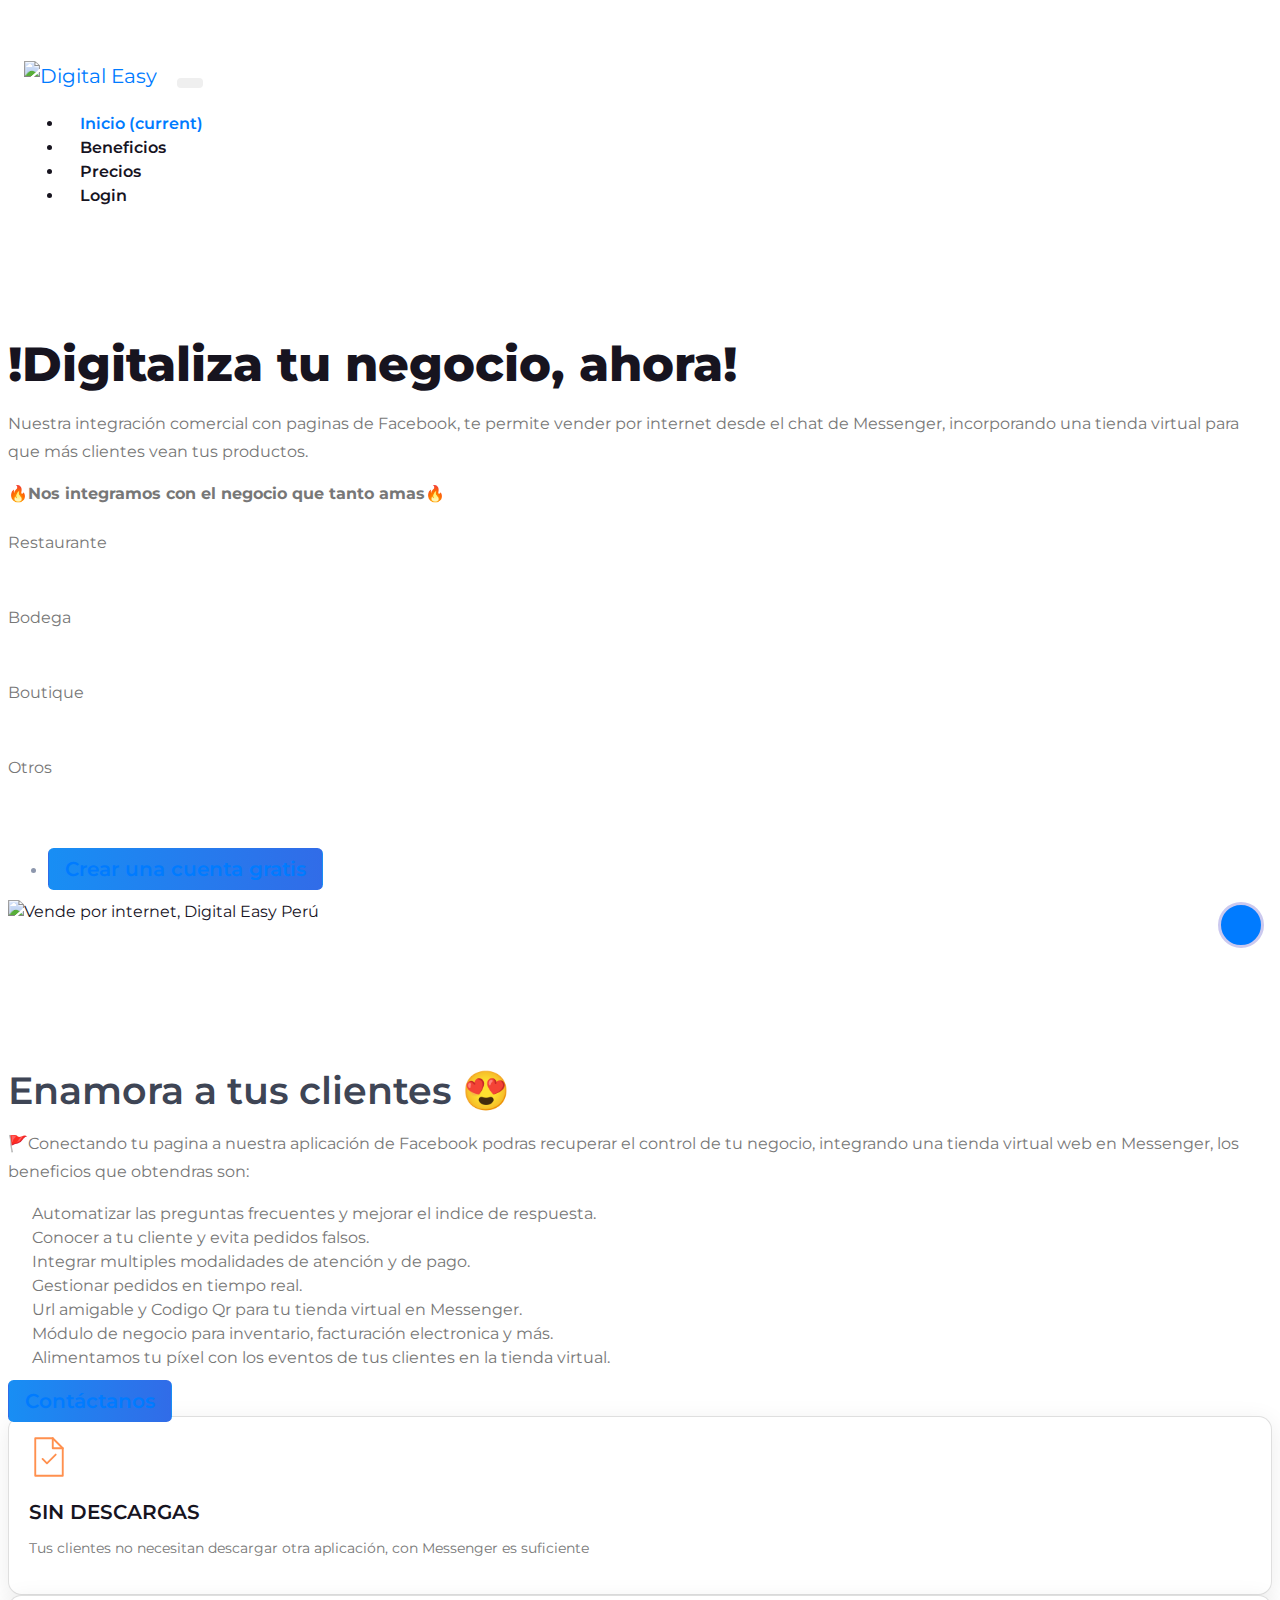
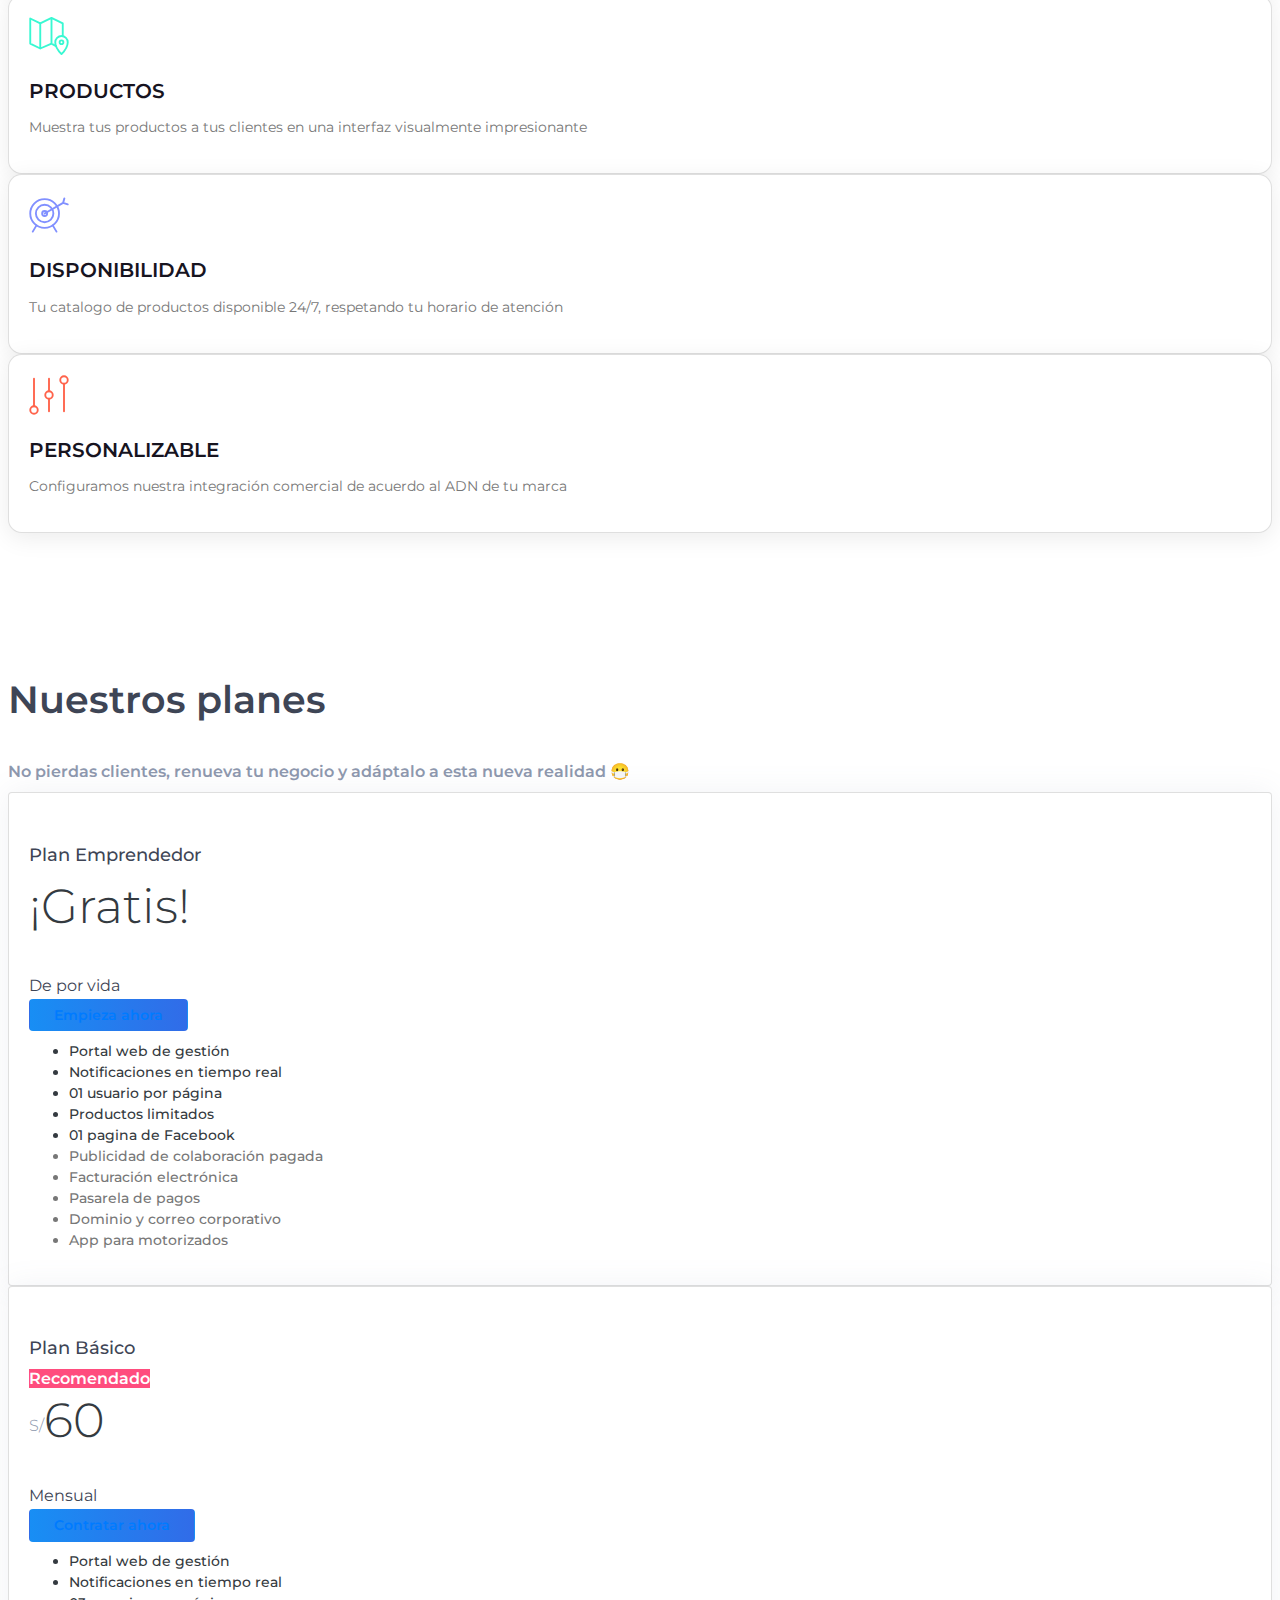
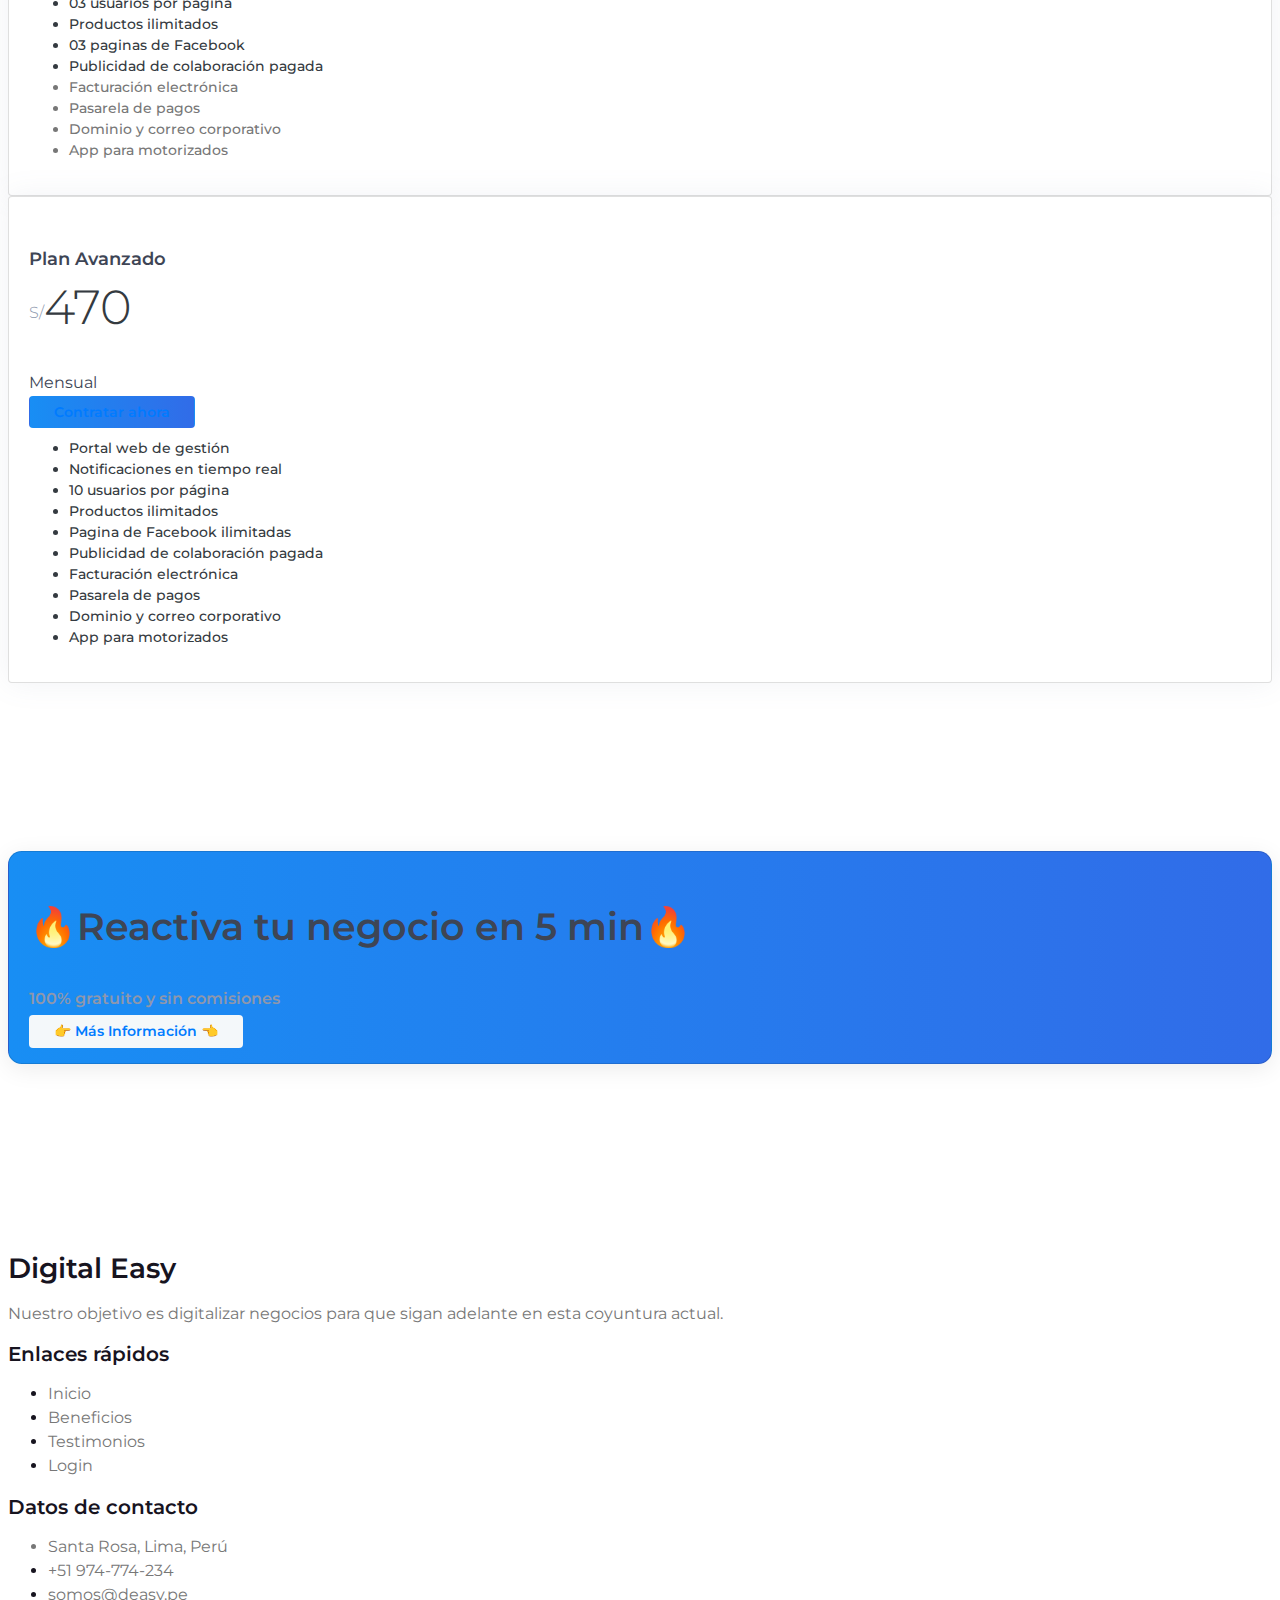
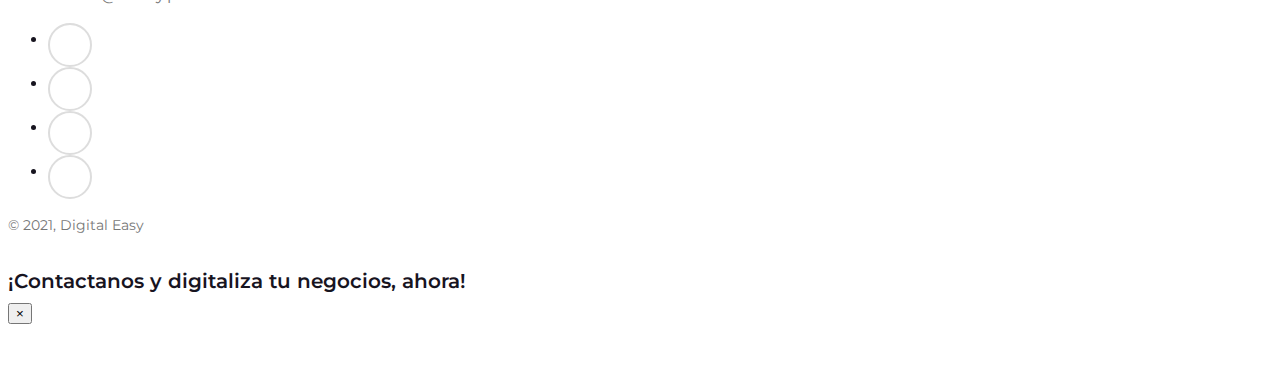
==== commit c94a1424: "Update index.html" ====
--- a/index.html
+++ b/index.html
@@ -1,5 +1,5 @@
 <!DOCTYPE html>
-<html>
+<html lang="es">
   <head>
     <meta charset="utf-8">
     <meta http-equiv="X-UA-Compatible" content="IE=edge">
@@ -141,14 +141,15 @@
           <div class="row align-items-center">
             <div class="col-lg-6 mb-5 mb-lg-0 text-center"> 
               <h2 class="mb-5" style="color:#3e4555">Enamora a tus clientes 😍</h2> 
-              <p class="text-muted text-left" style="line-height:1.75;">🚩Conectando tu pagina a nuestra aplicación de Facebook podras digitalizar tu negocio y empezar a vender por internet, integrando una tienda virtual web en Messenger, los beneficios que obtendras son:</p>
+              <p class="text-muted text-left" style="line-height:1.75;">🚩Conectando tu pagina a nuestra aplicación de Facebook podras recuperar el control de tu negocio, integrando una tienda virtual web en Messenger, los beneficios que obtendras son:</p>
 		<ul class="list-check text-left">                                        
                 <li class="text-muted mb-2">Automatizar las preguntas frecuentes y mejorar el indice de respuesta.</li>    
-                <li class="text-muted mb-2">Conoce a tu cliente y evita pedidos falsos.</li>   
-                <li class="text-muted mb-2">Integra multiples modalidades de atención y de pago.</li>  
-                <li class="text-muted mb-2">Gestionar desde un portal multiplataforma y en tiempo real.</li>     
-		<li class="text-muted mb-2">Url amigable y Codigo Qr para la tienda virtual en Messenger.</li>  
-                <li class="text-muted mb-2">Integración de la API de conversión de Facebook para optimizar tus anuncios.</li>  
+                <li class="text-muted mb-2">Conocer a tu cliente y evita pedidos falsos.</li>   
+                <li class="text-muted mb-2">Integrar multiples modalidades de atención y de pago.</li>  
+                <li class="text-muted mb-2">Gestionar pedidos en tiempo real.</li>     
+		<li class="text-muted mb-2">Url amigable y Codigo Qr para tu tienda virtual en Messenger.</li>  
+	        <li class="text-muted mb-2">Módulo de negocio para inventario, facturación electronica y más.</li>  
+                <li class="text-muted mb-2">Alimentamos tu píxel con los eventos de tus clientes en la tienda virtual.</li>  
               </ul> 
 		    <span class='pricing6'>
              <a class="btn btn-info-gradiant btn-lg text-white" style="width:80%;margin-top:2rem;" href="#" data-toggle="modal" data-target="#modalGoogleForm">Contáctanos</a>
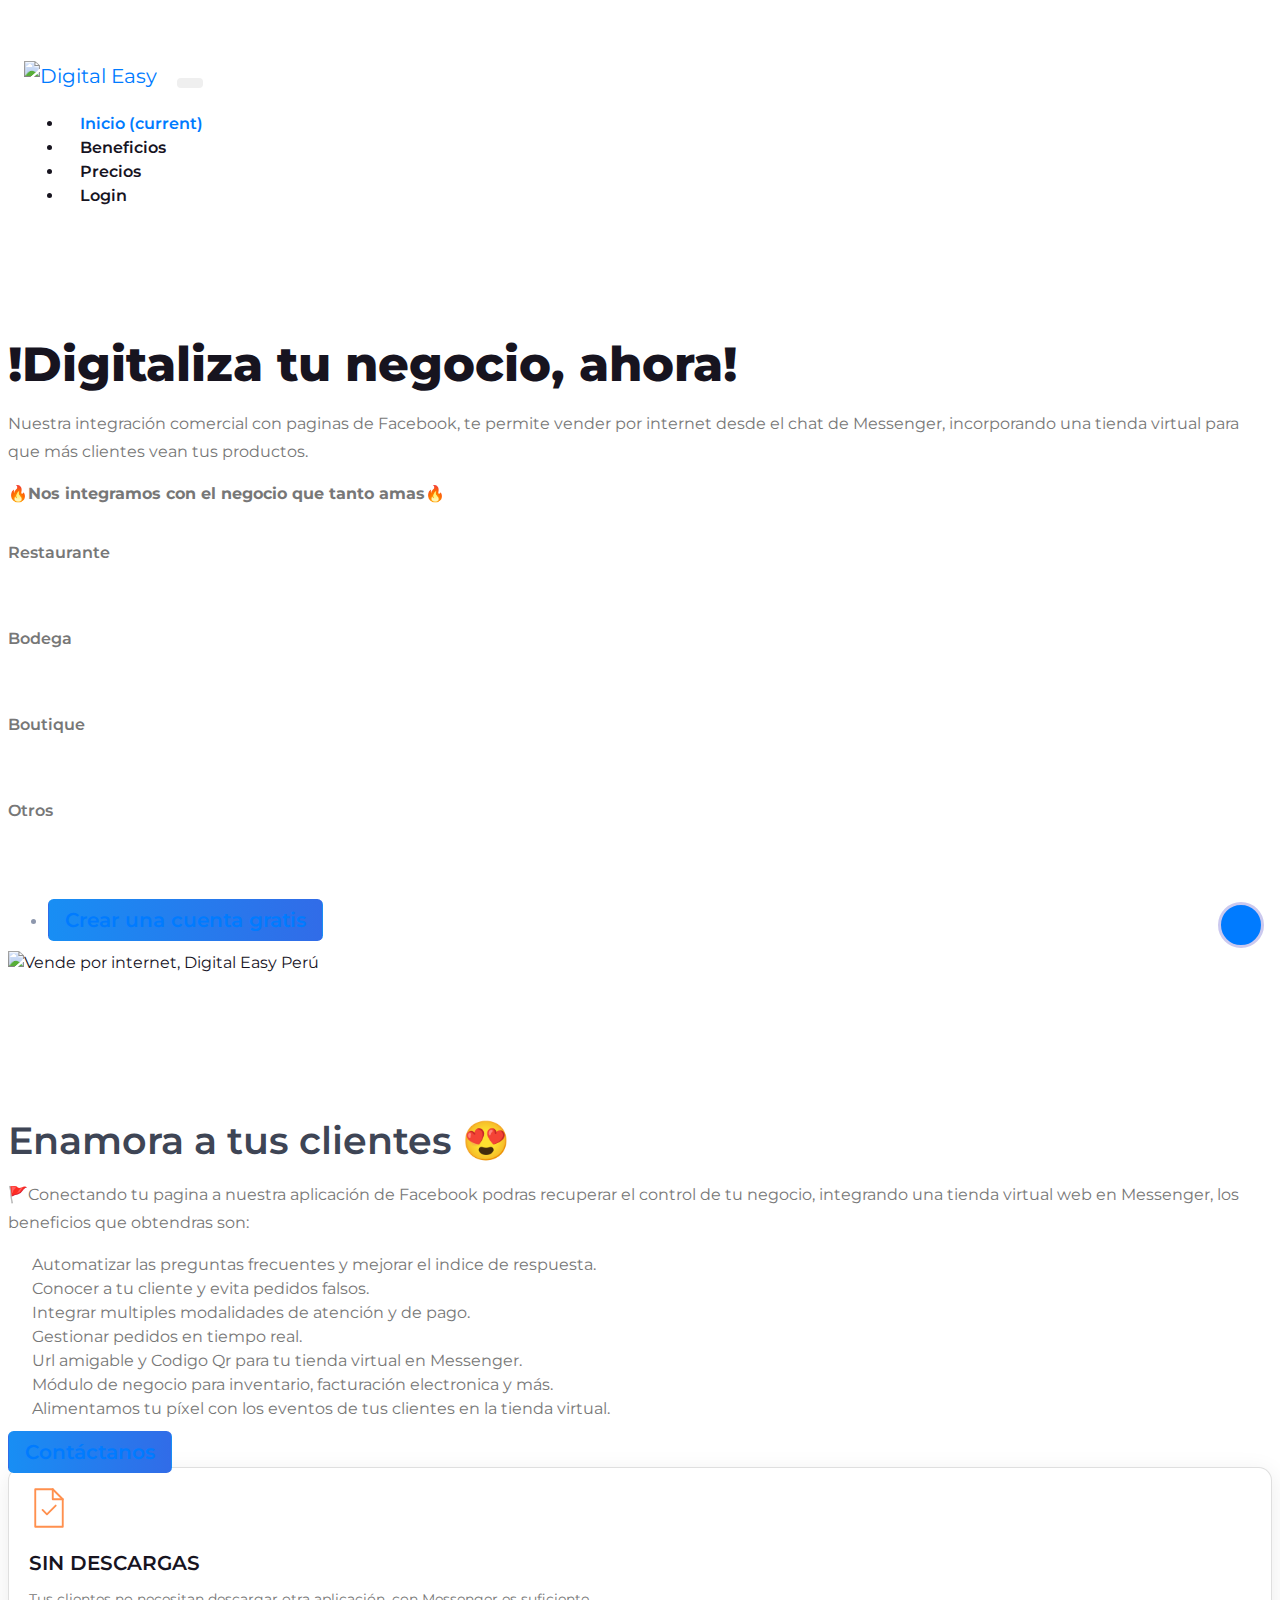
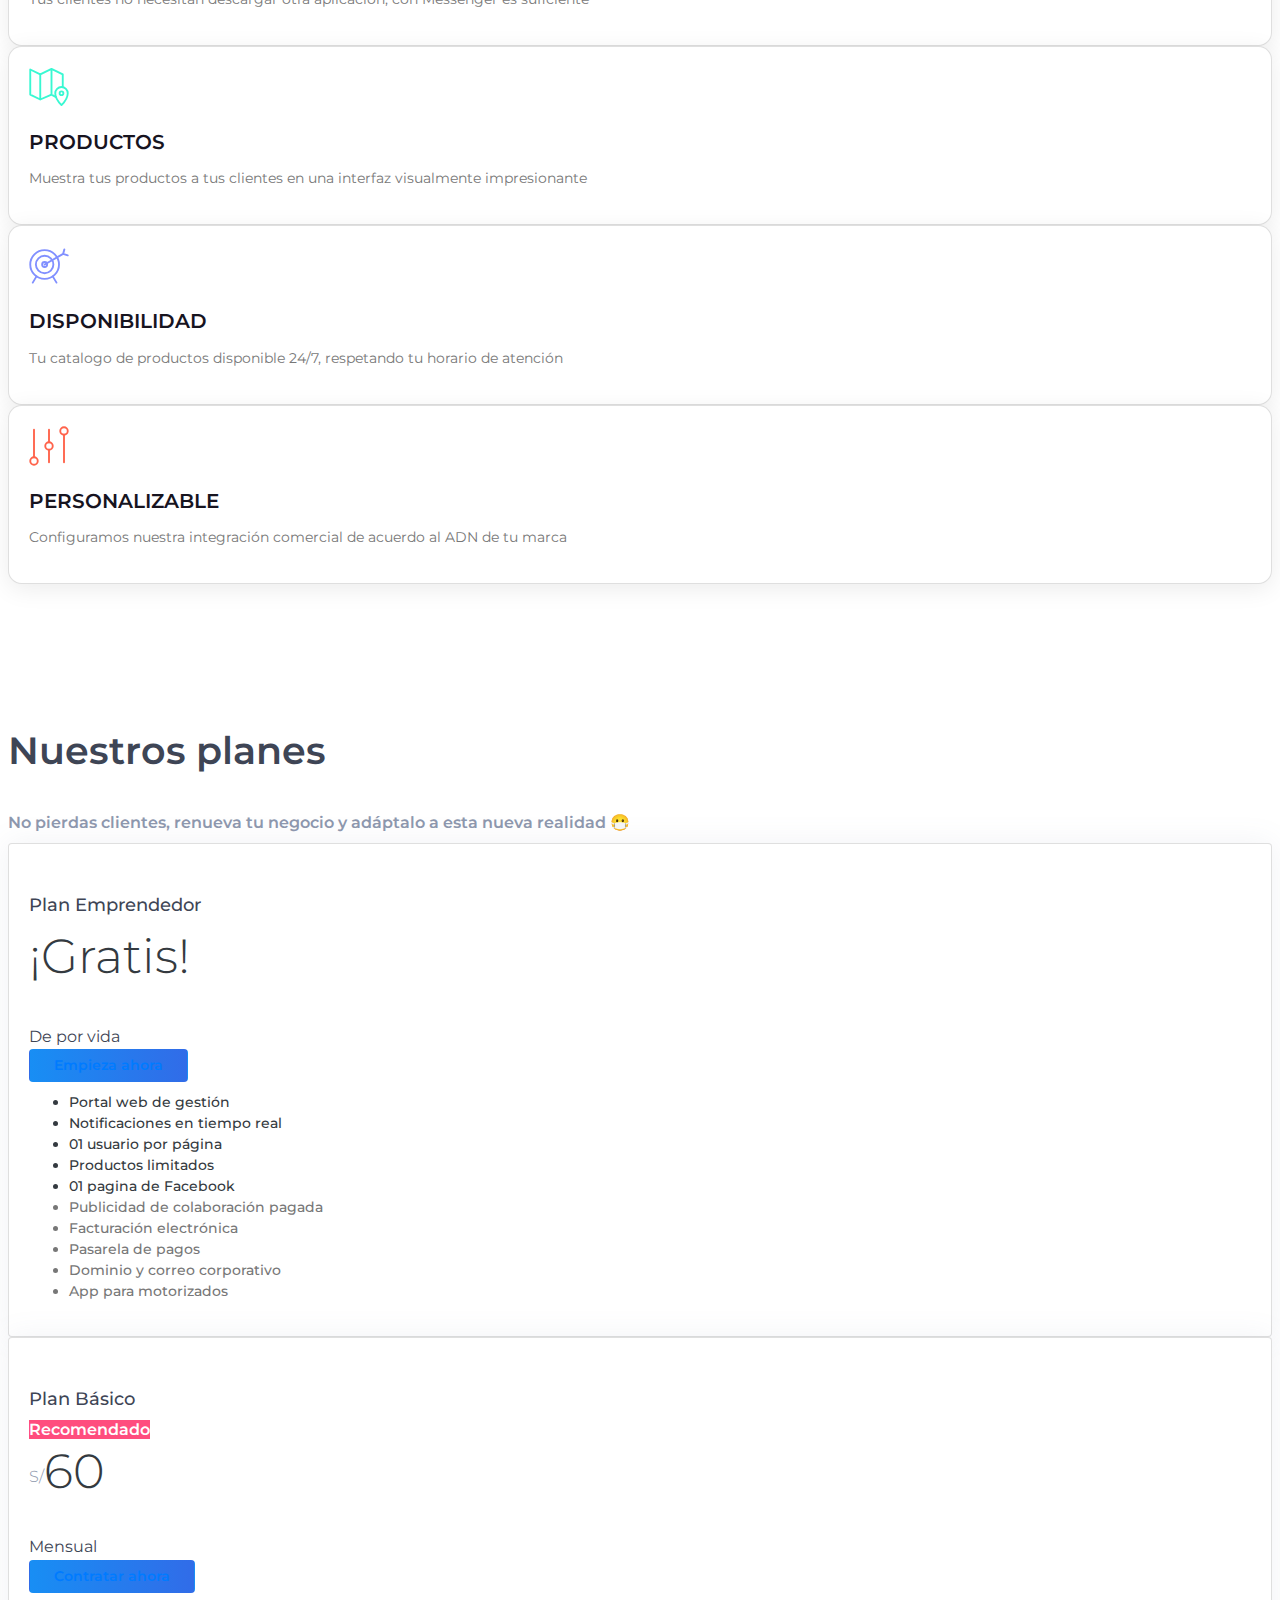
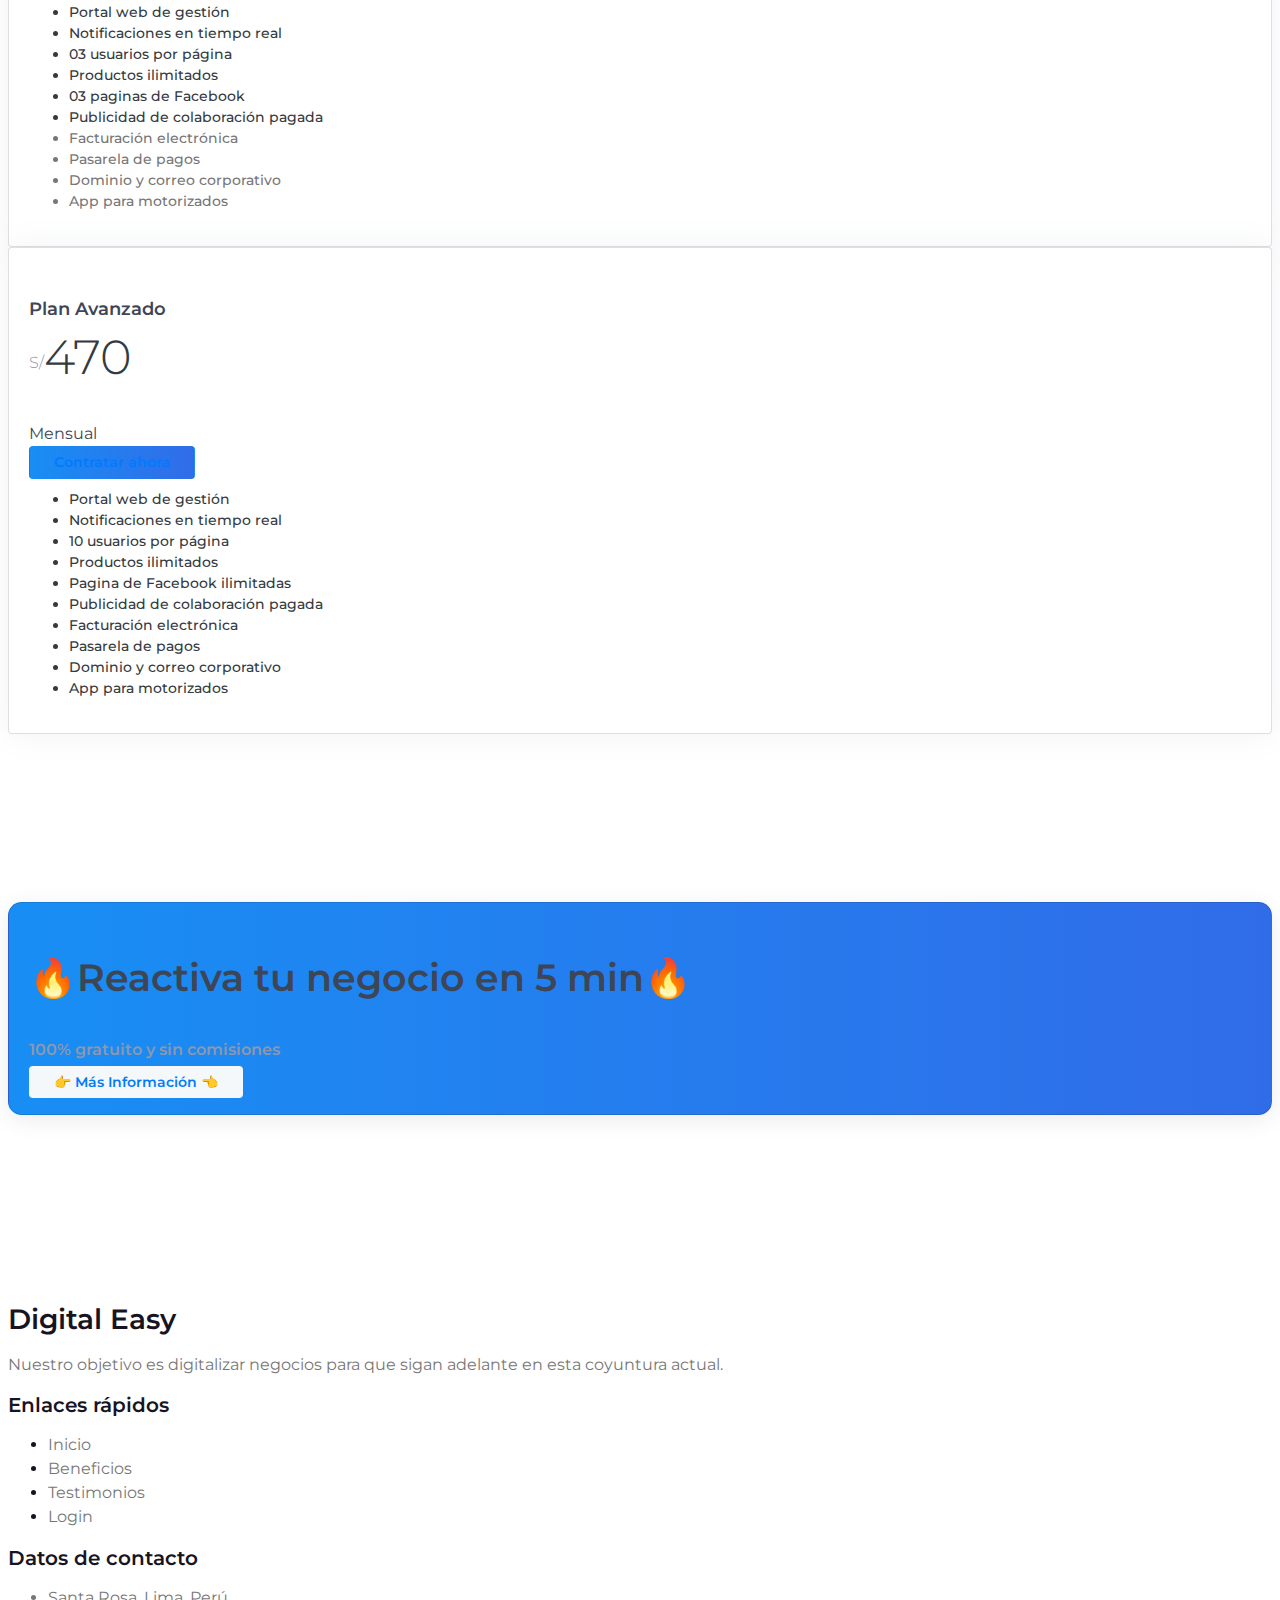
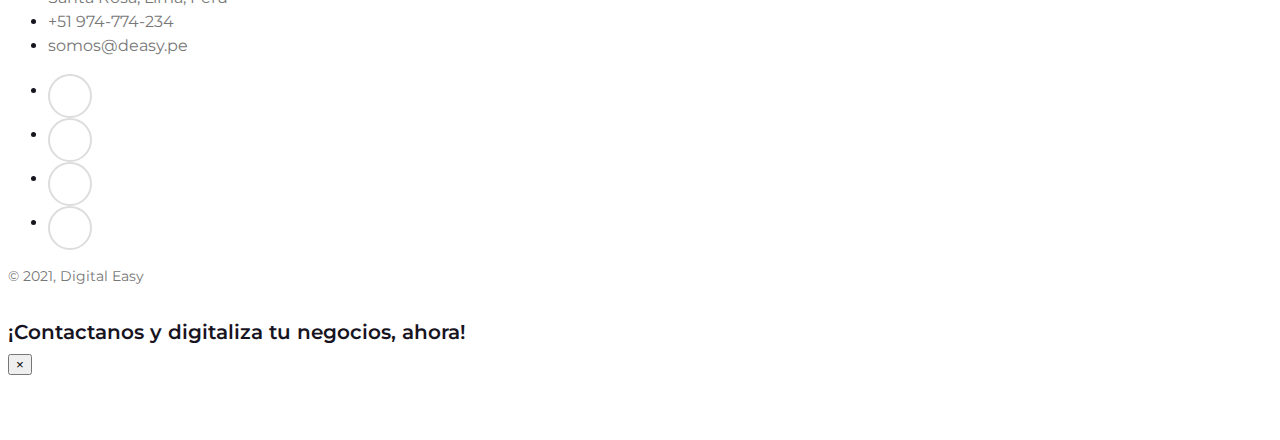
==== commit 83c993dc: "Update index.html" ====
--- a/index.html
+++ b/index.html
@@ -105,29 +105,29 @@
           <div class="col-lg-6 py-5" style="/*height:85vh;*/">  
             <h1 class="font-weight-bold">!Digitaliza tu negocio, ahora!</h1>                                                    
             <p class="my-4 text-muted" style="line-height:1.75;">Nuestra integración comercial con paginas de Facebook, te permite vender por internet desde el chat de Messenger, incorporando una tienda virtual para que más clientes vean tus productos.</p>          
-            <div class="row pyb text-muted">
+            <div class="row pyb text-muted lista">
               <div class="col-12 py-3"> 
                 <b>🔥Nos integramos con el negocio que tanto amas🔥</b>  
               </div>                  
-              <div class="col-3 text-center"> 
+              <h1 class="col-3"> 
                 <i class="fas fa-utensils"></i>Restaurante
-              </div>   
-              <div class="col-3">   
+              </h1>   
+              <h1 class="col-3">   
                 <i class="fas fa-shopping-basket"></i>Bodega
-              </div>   
-              <div class="col-3"> 
+              </h1>   
+              <h1 class="col-3"> 
                 <i class="fas fa-tshirt"></i>Boutique 
-              </div>   
-              <div class="col-3">
+              </h1>   
+              <h1 class="col-3">
                 <i class="fas fa-store-alt"></i>Otros 
-              </div>  
+              </h1>  
             </div>    
             <ul class="list-inline my-4">     
               <li class="list-inline-item col-12 pricing6"><a class="btn btn-info-gradiant btn-lg text-white" style="width:80%;margin-bottom:3rem;" href="#pricing">Crear una cuenta gratis</a></li>    
             </ul>     
           </div>    
           <div class="col-lg-6 ml-auto">     
-		  <img class="img-fluid" src="img-2/device-mockups/iPhoneX/portraitDobleFinal-min.png" alt="Vende por internet, Digital Easy Perú">
+		  <img class="img-fluid" src="deasy.png" alt="Vende por internet, Digital Easy Perú">
 		  <!--
             <img class="img-fluid" src="img-2/phone.png" alt="Vende por internet, Digital Easy Perú">  
 		  <video autoplay="autoplay" loop="loop" muted="muted" class="demo-video" src="https://chatobook.com/assets/demo-0455e55b070cae70b69fd3a4ebd40c9b996472639c58eb8fa6f5e10a2033832c.mp4"></video>
@@ -433,6 +433,7 @@
   </div>
 </div>
 	  <style>
+		  .lista h1{    font-size: 100%;}
 		  .demo-video{
 	width:290px;
 	height:516px;
